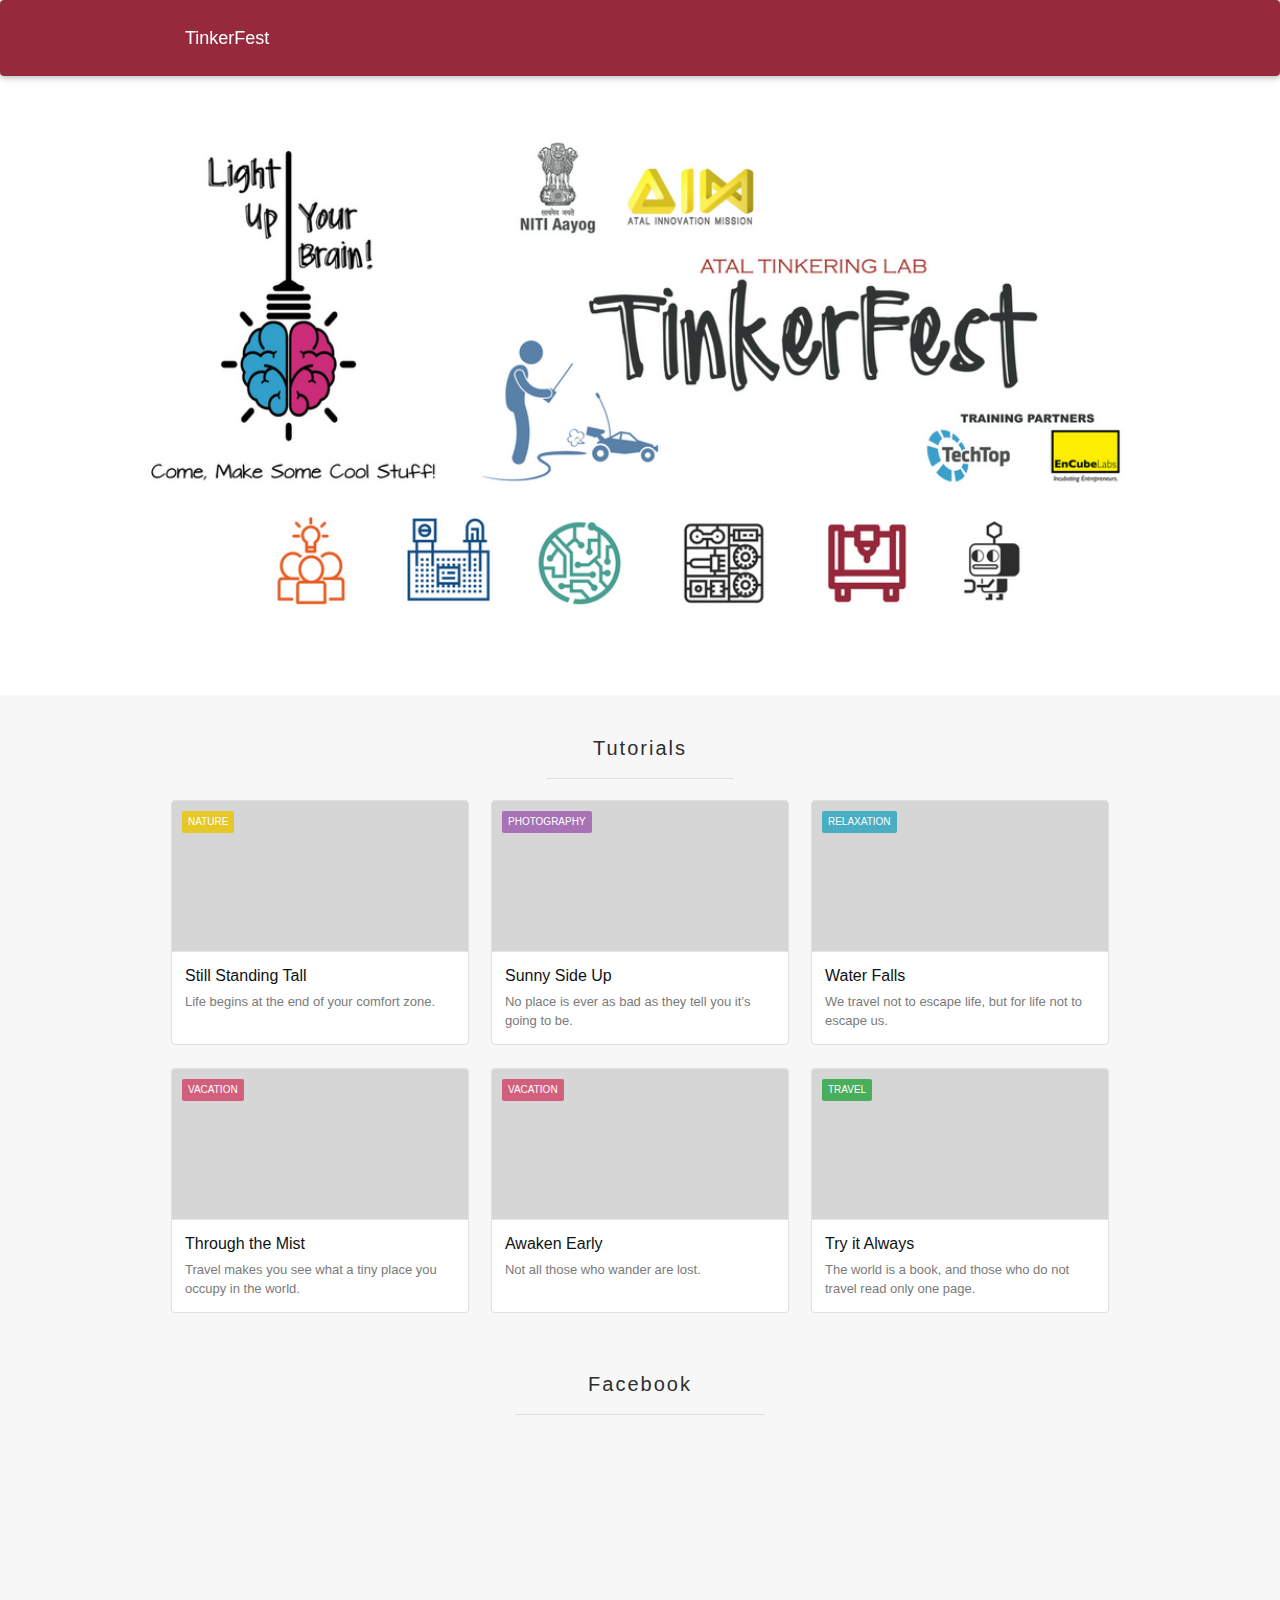
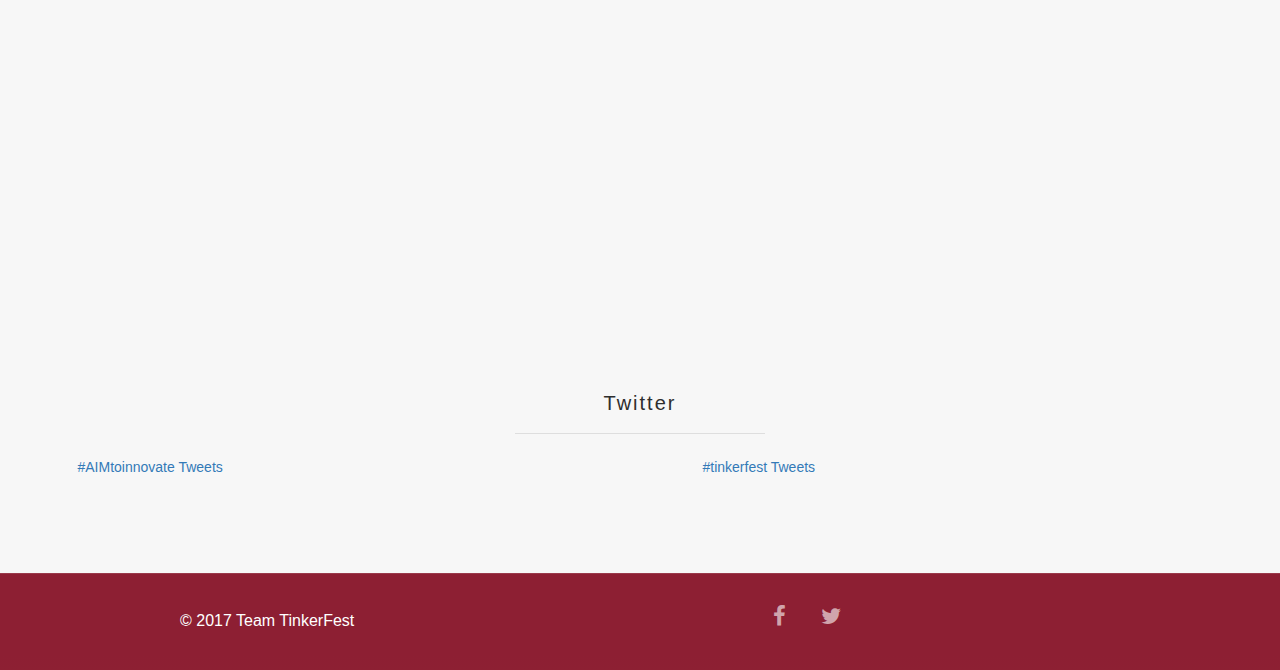
==== index.html @ 3fb28a1b "register link private" ====
<!DOCTYPE html>
<html>

<head>
    <meta charset="utf-8">
    <title>TinkerFest</title>
    <meta content="width=device-width, initial-scale=1" name="viewport">
    <meta content="Webflow" name="generator">
    <link rel="stylesheet" type="text/css" href="https://maxcdn.bootstrapcdn.com/bootstrap/3.3.7/css/bootstrap.min.css">
    <link rel="stylesheet" href="./css/style.css" type="text/css">
    <link rel="stylesheet" type="text/css" href="https://maxcdn.bootstrapcdn.com/font-awesome/4.7.0/css/font-awesome.min.css">
</head>

<body>
    <div>
        <div class="navbar w-nav show-z-depth-1" data-animation="over-right" data-collapse="tiny" data-duration="400" data-ix="navbar">
            <div class="w-container">
                <div class="navbar-header">
                  <!-- <a type="button" class="navbar-toggle  w-nav-link hideOnMobile button w-button shake-me white-font m-5" data-toggle="collapse" href="/delhi" target="_blank">Register</a> -->
                  <a class="navbar-brand white-font">TinkerFest</a>
                </div>

                <!-- Collect the nav links, forms, and other content for toggling -->
                <!-- <div class="collapse navbar-collapse" id="bs-example-navbar-collapse-1">
                  <div class="nav navbar-nav navbar-right">
                    <a class="nav-link w-nav-link button w-button shake-me white-font m-5 hideOnDesktop" href="/delhi" target="_blank">Register</a>
                  </div>
                </div> -->
            </div>
        </div>
        <div class="hero-section">
            <div class="hero-content container">
                <img src="/image/header.png" style="width: 1078px" class="img-responsive m-t-30">
            </div>
        </div>
        <div class="bottom-padding main-section" id="posts">
            <div class="w-container">
                <div class="section-heading">
                    <h2 class="section-title">Tutorials</h2>
                    <div class="med-divider"></div>
                </div>
                <div class="w-dyn-list">
                    <div class="w-clearfix w-dyn-items w-row">
                        <div class="blog-thumbnail w-col w-col-4 w-dyn-item">
                            <a class="thumbnail-wrapper w-inline-block" data-ix="blog-thumbnail" href="http://template-escape.webflow.io/blog/still-standing-tall">
                                <div class="image-wrapper">
                                    <div class="thumbnail-image" style="background-image: url('https://daks2k3a4ib2z.cloudfront.net/5604cdfeafeb72f96de8fbe6/5614edd2c8afe23958010a5a_photo-1433854304641-67729357fe18.jpg');"></div>
                                    <div class="category-tag" style="background-color: #e6c728;">Nature</div>
                                </div>
                                <div class="thumbnail-text">
                                    <div class="blog-title">Still Standing Tall</div>
                                    <div class="preview-text">Life begins at the end of your comfort zone.</div>
                                </div>
                                <!-- <div class="thumb-details w-clearfix"><img class="author-img" src="./image/1.jpg">
                                    <div class="author-title">William Wong</div>
                                    <div class="thumbnail-date">9/25/2015</div>
                                </div> -->
                            </a>
                        </div>
                        <div class="blog-thumbnail w-col w-col-4 w-dyn-item">
                            <a class="thumbnail-wrapper w-inline-block" data-ix="blog-thumbnail" href="http://template-escape.webflow.io/blog/sunny-side-up">
                                <div class="image-wrapper">
                                    <div class="thumbnail-image" style="background-image: url('https://daks2k3a4ib2z.cloudfront.net/5604cdfeafeb72f96de8fbe6/5614ede6c4c3aee63e74aa67_photo-1431329842981-433c8635c2b9.jpg');"></div>
                                    <div class="category-tag" style="background-color: #a872b7;">Photography</div>
                                </div>
                                <div class="thumbnail-text">
                                    <div class="blog-title">Sunny Side Up</div>
                                    <div class="preview-text">No place is ever as bad as they tell you it’s going to be.</div>
                                </div>
                                <!-- <div class="thumb-details w-clearfix"><img class="author-img" src="./image/2.jpg">
                                    <div class="author-title">Mat Vogels</div>
                                    <div class="thumbnail-date">9/25/2015</div>
                                </div> -->
                            </a>
                        </div>
                        <div class="blog-thumbnail w-col w-col-4 w-dyn-item">
                            <a class="thumbnail-wrapper w-inline-block" data-ix="blog-thumbnail" href="http://template-escape.webflow.io/blog/water-falls">
                                <div class="image-wrapper">
                                    <div class="thumbnail-image" style="background-image: url('https://daks2k3a4ib2z.cloudfront.net/5604cdfeafeb72f96de8fbe6/5614ef38e8da77e53e25f88c_photo-1433155327100-12aac6a14ff1.jpg');"></div>
                                    <div class="category-tag" style="background-color: #4aaec2;">Relaxation</div>
                                </div>
                                <div class="thumbnail-text">
                                    <div class="blog-title">Water Falls</div>
                                    <div class="preview-text">We travel not to escape life, but for life not to escape us.</div>
                                </div>
                                <!-- <div class="thumb-details w-clearfix"><img class="author-img" src="./image/2.jpg">
                                    <div class="author-title">Mat Vogels</div>
                                    <div class="thumbnail-date">9/25/2015</div>
                                </div> -->
                            </a>
                        </div>
                        <div class="blog-thumbnail w-col w-col-4 w-dyn-item">
                            <a class="thumbnail-wrapper w-inline-block" data-ix="blog-thumbnail" href="http://template-escape.webflow.io/blog/through-the-mist">
                                <div class="image-wrapper">
                                    <div class="thumbnail-image" style="background-image: url('https://daks2k3a4ib2z.cloudfront.net/5604cdfeafeb72f96de8fbe6/5614ee0bc8afe23958010a5e_photo-1441906363162-903afd0d3d52.jpg');"></div>
                                    <div class="category-tag" style="background-color: #d25f7c;">Vacation</div>
                                </div>
                                <div class="thumbnail-text">
                                    <div class="blog-title">Through the Mist</div>
                                    <div class="preview-text">Travel makes you see what a tiny place you occupy in the world.</div>
                                </div>
                                <!-- <div class="thumb-details w-clearfix"><img class="author-img" src="./image/2.jpg">
                                    <div class="author-title">William Wong</div>
                                    <div class="thumbnail-date">9/25/2015</div>
                                </div> -->
                            </a>
                        </div>
                        <div class="blog-thumbnail w-col w-col-4 w-dyn-item">
                            <a class="thumbnail-wrapper w-inline-block" data-ix="blog-thumbnail" href="http://template-escape.webflow.io/blog/awaken-early">
                                <div class="image-wrapper">
                                    <div class="thumbnail-image" style="background-image: url('https://daks2k3a4ib2z.cloudfront.net/5604cdfeafeb72f96de8fbe6/5614ee1d1656d72e1bb1ad7c_photo-1442347504183-965bd14449ac.jpg');"></div>
                                    <div class="category-tag" style="background-color: #d25f7c;">Vacation</div>
                                </div>
                                <div class="thumbnail-text">
                                    <div class="blog-title">Awaken Early</div>
                                    <div class="preview-text">Not all those who wander are lost.</div>
                                </div>
                                <!-- <div class="thumb-details w-clearfix"><img class="author-img" src="./image/2.jpg">
                                    <div class="author-title">Mat Vogels</div>
                                    <div class="thumbnail-date">9/25/2015</div>
                                </div> -->
                            </a>
                        </div>
                        <div class="blog-thumbnail w-col w-col-4 w-dyn-item">
                            <a class="thumbnail-wrapper w-inline-block" data-ix="blog-thumbnail" href="http://template-escape.webflow.io/blog/try-it-always">
                                <div class="image-wrapper">
                                    <div class="thumbnail-image" style="background-image: url('https://daks2k3a4ib2z.cloudfront.net/5604cdfeafeb72f96de8fbe6/5614ef161656d72e1bb1ad9d_photo-1433878455169-4698e60005b1.jpg');"></div>
                                    <div class="category-tag" style="background-color: #49ae5c;">Travel</div>
                                </div>
                                <div class="thumbnail-text">
                                    <div class="blog-title">Try it Always</div>
                                    <div class="preview-text">The world is a book, and those who do not travel read only one page.</div>
                                </div>
                                <!-- <div class="thumb-details w-clearfix"><img class="author-img" src="./image/2.jpg">
                                    <div class="author-title">Mat Vogels</div>
                                    <div class="thumbnail-date">9/25/2015</div>
                                </div> -->
                            </a>
                        </div>
                    </div>
                </div>
            </div>
            <div class="container-fluid">
                <div class="section-heading">
                    <h2 class="section-title">Facebook</h2>
                    <div class="med-divider"></div>
                </div>
                <div class="w-dyn-list">
                    <div class="w-clearfix w-dyn-items w-row">
                        <div class="featuredthumbnail w-col w-col-4 w-dyn-item">
                            <a class="featured-wrapper w-inline-block">
                                <iframe src="https://www.facebook.com/plugins/page.php?href=https%3A%2F%2Fwww.facebook.com%2FNITIAayog%2F&tabs=timeline&width=350&height=500&small_header=false&adapt_container_width=true&hide_cover=false&show_facepile=true&appId=124569208145013" width="350" height="500" style="border:none;" scrolling="no" frameborder="0" allowTransparency="true"></iframe>
                            </a>
                        </div>
                        <div class="featuredthumbnail w-col w-col-4 w-dyn-item">
                            <a class="featured-wrapper w-inline-block">
                                <iframe src="https://www.facebook.com/plugins/page.php?href=https%3A%2F%2Fwww.facebook.com%2Ftechtopindia%2F&tabs=timeline&width=350&height=500&small_header=false&adapt_container_width=true&hide_cover=false&show_facepile=true&appId=124569208145013" width="350" height="500" style="border:none;" scrolling="no" frameborder="0" allowTransparency="true"></iframe>
                            </a>
                        </div>
                        <div class="featuredthumbnail w-col w-col-4 w-dyn-item">
                            <a class="featured-wrapper w-inline-block">
                                <iframe src="https://www.facebook.com/plugins/page.php?href=https%3A%2F%2Fwww.facebook.com%2FEnCubeLab%2F&tabs=timeline&width=350&height=500&small_header=false&adapt_container_width=true&hide_cover=false&show_facepile=true&appId=124569208145013" width="350" height="500" style="border:none;" scrolling="no" frameborder="0" allowTransparency="true"></iframe>
                            </a>
                        </div>
                    </div>
                </div>
            </div>
            <div class="container-fluid">
                <div class="section-heading">
                    <h2 class="section-title">Twitter</h2>
                    <div class="med-divider"></div>
                </div>
                <div class="w-dyn-list">
                    <div class="w-clearfix w-dyn-items w-row">
                        <div class="featuredthumbnail w-col w-col-6 w-dyn-item p-lr-5p">
                            <a class="featured-wrapper w-inline-block" data-ix="featured-wrapper" href="http://template-escape.webflow.io/blog/from-top-down">
                                <a class="twitter-timeline"  href="https://twitter.com/hashtag/AIMtoinnovate" data-widget-id="883616035626139648">#AIMtoinnovate Tweets</a>
                                <script>!function(d,s,id){var js,fjs=d.getElementsByTagName(s)[0],p=/^http:/.test(d.location)?'http':'https';if(!d.getElementById(id)){js=d.createElement(s);js.id=id;js.src=p+"://platform.twitter.com/widgets.js";fjs.parentNode.insertBefore(js,fjs);}}(document,"script","twitter-wjs");</script>
          
                            </a>
                        </div>
                        <div class="featuredthumbnail w-col w-col-6 w-dyn-item p-lr-5p">
                            <a class="featured-wrapper w-inline-block" data-ix="featured-wrapper" href="http://template-escape.webflow.io/blog/from-top-down">
                                <a class="twitter-timeline"  href="https://twitter.com/hashtag/tinkerfest" data-widget-id="883783010553823232">#tinkerfest Tweets</a>
                                <script>!function(d,s,id){var js,fjs=d.getElementsByTagName(s)[0],p=/^http:/.test(d.location)?'http':'https';if(!d.getElementById(id)){js=d.createElement(s);js.id=id;js.src=p+"://platform.twitter.com/widgets.js";fjs.parentNode.insertBefore(js,fjs);}}(document,"script","twitter-wjs");</script>
          
                            </a>
                        </div>
                    </div>
                </div>
            </div>
        </div>
        <div class="dark main-section">
            <div class="footer-section">
                <div class="w-container">
                    <div class="w-row">
                        <div class="w-col w-col-4 w-col-small-4">
                            <a class="footer-logo w-inline-block">
                                © 2017 Team TinkerFest
                            </a>
                        </div>
                        <div class="footer-links w-col w-col-8 w-col-small-8">
                        <ul class="list-inline text-center">
                            <li>
                                <a class="footer-link" href="https://www.facebook.com/techtopindia">
                                    <i class="fa fa-facebook" aria-hidden="true"></i>
                                </a>
                            </li>
                            <li>
                                <a class="footer-link" href="http://template-escape.webflow.io/categories">
                                    <i class="fa fa-twitter" aria-hidden="true"></i>
                                </a>
                            </li>
                        </ul>
                        </div>
                    </div>
                </div>
            </div>
        </div>
    </div>
    <script src="https://cdnjs.cloudflare.com/ajax/libs/jquery/3.2.1/jquery.min.js" type="text/javascript"></script>
</body>

</html>
---- css/style.css ----
/* Generated on: Mon Sep 12 2016 07:03:31 GMT+0000 (UTC) */
/* ==========================================================================
   normalize.css v3.0.3 | MIT License | github.com/necolas/normalize.css 
   ========================================================================== */
/*! normalize.css v3.0.3 | MIT License | github.com/necolas/normalize.css */html{font-family:sans-serif;-ms-text-size-adjust:100%;-webkit-text-size-adjust:100%}body{margin:0}article,aside,details,figcaption,figure,footer,header,hgroup,main,menu,nav,section,summary{display:block}audio,canvas,progress,video{display:inline-block;vertical-align:baseline}audio:not([controls]){display:none;height:0}[hidden],template{display:none}a{background-color:transparent}a:active,a:hover{outline:0}abbr[title]{border-bottom:1px dotted}b,strong{font-weight:bold}dfn{font-style:italic}h1{font-size:2em;margin:.67em 0}mark{background:#ff0;color:#000}small{font-size:80%}sub,sup{font-size:75%;line-height:0;position:relative;vertical-align:baseline}sup{top:-0.5em}sub{bottom:-0.25em}img{border:0}svg:not(:root){overflow:hidden}figure{margin:1em 40px}hr{box-sizing:content-box;height:0}pre{overflow:auto}code,kbd,pre,samp{font-family:monospace,monospace;font-size:1em}button,input,optgroup,select,textarea{color:inherit;font:inherit;margin:0}button{overflow:visible}button,select{text-transform:none}button,html input[type="button"],input[type="reset"]{-webkit-appearance:button;cursor:pointer}button[disabled],html input[disabled]{cursor:default}button::-moz-focus-inner,input::-moz-focus-inner{border:0;padding:0}input{line-height:normal}input[type="checkbox"],input[type="radio"]{box-sizing:border-box;padding:0}input[type="number"]::-webkit-inner-spin-button,input[type="number"]::-webkit-outer-spin-button{height:auto}input[type="search"]{-webkit-appearance:textfield;box-sizing:content-box}input[type="search"]::-webkit-search-cancel-button,input[type="search"]::-webkit-search-decoration{-webkit-appearance:none}fieldset{border:1px solid #c0c0c0;margin:0 2px;padding:.35em .625em .75em}legend{border:0;padding:0}textarea{overflow:auto}optgroup{font-weight:bold}table{border-collapse:collapse;border-spacing:0}td,th{padding:0}

/* ==========================================================================
   Start of base Webflow CSS - If you're looking for some ultra-clean CSS, skip the boilerplate and see the unminified code below.
   ========================================================================== */
@font-face{font-family:'webflow-icons';src:url([data-uri]) format('truetype'),url([data-uri]) format('woff');font-weight:normal;font-style:normal}[class^="w-icon-"],[class*=" w-icon-"]{font-family:'webflow-icons';speak:none;font-style:normal;font-weight:normal;font-variant:normal;text-transform:none;line-height:1;-webkit-font-smoothing:antialiased;-moz-osx-font-smoothing:grayscale}.w-icon-slider-right:before{content:"\e600"}.w-icon-slider-left:before{content:"\e601"}.w-icon-nav-menu:before{content:"\e602"}.w-icon-arrow-down:before,.w-icon-dropdown-toggle:before{content:"\e603"}*{-webkit-box-sizing:border-box;-moz-box-sizing:border-box;box-sizing:border-box}html{height:100%}body{margin:0;min-height:100%;background-color:#fff;font-family:Arial,sans-serif;font-size:14px;line-height:20px;color:#333}img{max-width:100%;vertical-align:middle;display:inline-block}html.w-mod-touch *{background-attachment:scroll !important}.w-block{display:block}.w-inline-block{max-width:100%;display:inline-block}.w-clearfix:before,.w-clearfix:after{content:" ";display:table}.w-clearfix:after{clear:both}.w-preserve-3d{transform-style:preserve-3d}.w-hidden{display:none}.w-button{display:inline-block;padding:9px 15px;background-color:#3898EC;color:white;border:0;line-height:inherit;text-decoration:none;cursor:pointer;border-radius:0}input.w-button{-webkit-appearance:button}html[data-w-dynpage] [data-w-cloak]{color:transparent !important}h1,h2,h3,h4,h5,h6{font-weight:bold;margin-bottom:10px}h1{font-size:38px;line-height:44px;margin-top:20px}h2{font-size:32px;line-height:36px;margin-top:20px}h3{font-size:24px;line-height:30px;margin-top:20px}h4{font-size:18px;line-height:24px;margin-top:10px}h5{font-size:14px;line-height:20px;margin-top:10px}h6{font-size:12px;line-height:18px;margin-top:10px}p{margin-top:0;margin-bottom:10px}a:focus{outline:0}blockquote{margin:0 0 10px 0;padding:10px 20px;border-left:5px solid #E2E2E2;font-size:18px;line-height:22px}figure{margin:0;margin-bottom:10px}figcaption{margin-top:5px;text-align:center}ul,ol{margin-top:0;margin-bottom:10px;padding-left:40px}.w-list-unstyled{padding-left:0;list-style:none}.w-embed:before,.w-embed:after{content:" ";display:table}.w-embed:after{clear:both}.w-video{width:100%;position:relative;padding:0}.w-video iframe,.w-video object,.w-video embed{position:absolute;top:0;left:0;width:100%;height:100%}fieldset{padding:0;margin:0;border:0}button,html input[type="button"],input[type="reset"]{border:0;cursor:pointer;-webkit-appearance:button}.w-form{margin:0 0 15px}.w-form-done{display:none;padding:20px;text-align:center;background-color:#dddddd}.w-form-fail{display:none;margin-top:10px;padding:10px;background-color:#ffdede}label{display:block;margin-bottom:5px;font-weight:bold}.w-input,.w-select{display:block;width:100%;height:38px;padding:8px 12px;margin-bottom:10px;font-size:14px;line-height:1.42857143;color:#333333;vertical-align:middle;background-color:#ffffff;border:1px solid #cccccc}.w-input:-moz-placeholder,.w-select:-moz-placeholder{color:#999}.w-input::-moz-placeholder,.w-select::-moz-placeholder{color:#999;opacity:1}.w-input:-ms-input-placeholder,.w-select:-ms-input-placeholder{color:#999}.w-input::-webkit-input-placeholder,.w-select::-webkit-input-placeholder{color:#999}.w-input:focus,.w-select:focus{border-color:#3898EC;outline:0}.w-input[disabled],.w-select[disabled],.w-input[readonly],.w-select[readonly],fieldset[disabled] .w-input,fieldset[disabled] .w-select{cursor:not-allowed;background-color:#eeeeee}textarea.w-input,textarea.w-select{height:auto}.w-select{background-image:-webkit-linear-gradient(white 0, #f3f3f3 100%);background-image:linear-gradient(white 0, #f3f3f3 100%)}.w-select[multiple]{height:auto}.w-form-label{display:inline-block;cursor:pointer;font-weight:normal;margin-bottom:0}.w-checkbox,.w-radio{display:block;margin-bottom:5px;padding-left:20px}.w-checkbox:before,.w-radio:before,.w-checkbox:after,.w-radio:after{content:" ";display:table}.w-checkbox:after,.w-radio:after{clear:both}.w-checkbox-input,.w-radio-input{margin:4px 0 0;margin-top:1px \9;line-height:normal;float:left;margin-left:-20px}.w-radio-input{margin-top:3px}.w-container{margin-left:auto;margin-right:auto;max-width:940px}.w-container:before,.w-container:after{content:" ";display:table}.w-container:after{clear:both}.w-container .w-row{margin-left:-10px;margin-right:-10px}.w-row:before,.w-row:after{content:" ";display:table}.w-row:after{clear:both}.w-row .w-row{margin-left:0;margin-right:0}.w-col{position:relative;float:left;width:100%;min-height:1px;padding-left:10px;padding-right:10px}.w-col .w-col{padding-left:0;padding-right:0}.w-col-1{width:8.33333333%}.w-col-2{width:16.66666667%}.w-col-3{width:25%}.w-col-4{width:33.33333333%}.w-col-5{width:41.66666667%}.w-col-6{width:50%}.w-col-7{width:58.33333333%}.w-col-8{width:66.66666667%}.w-col-9{width:75%}.w-col-10{width:83.33333333%}.w-col-11{width:91.66666667%}.w-col-12{width:100%}.w-hidden-main{display:none !important}@media screen and (max-width:991px){.w-container{max-width:728px}.w-hidden-main{display:inherit !important}.w-hidden-medium{display:none !important}.w-col-medium-1{width:8.33333333%}.w-col-medium-2{width:16.66666667%}.w-col-medium-3{width:25%}.w-col-medium-4{width:33.33333333%}.w-col-medium-5{width:41.66666667%}.w-col-medium-6{width:50%}.w-col-medium-7{width:58.33333333%}.w-col-medium-8{width:66.66666667%}.w-col-medium-9{width:75%}.w-col-medium-10{width:83.33333333%}.w-col-medium-11{width:91.66666667%}.w-col-medium-12{width:100%}.w-col-stack{width:100%;left:auto;right:auto}}@media screen and (max-width:767px){.w-hidden-main{display:inherit !important}.w-hidden-medium{display:inherit !important}.w-hidden-small{display:none !important}.w-row,.w-container .w-row{margin-left:0;margin-right:0}.w-col{width:100%;left:auto;right:auto}.w-col-small-1{width:8.33333333%}.w-col-small-2{width:16.66666667%}.w-col-small-3{width:25%}.w-col-small-4{width:33.33333333%}.w-col-small-5{width:41.66666667%}.w-col-small-6{width:50%}.w-col-small-7{width:58.33333333%}.w-col-small-8{width:66.66666667%}.w-col-small-9{width:75%}.w-col-small-10{width:83.33333333%}.w-col-small-11{width:91.66666667%}.w-col-small-12{width:100%}}@media screen and (max-width:479px){.w-container{max-width:none}.w-hidden-main{display:inherit !important}.w-hidden-medium{display:inherit !important}.w-hidden-small{display:inherit !important}.w-hidden-tiny{display:none !important}.w-col{width:100%}.w-col-tiny-1{width:8.33333333%}.w-col-tiny-2{width:16.66666667%}.w-col-tiny-3{width:25%}.w-col-tiny-4{width:33.33333333%}.w-col-tiny-5{width:41.66666667%}.w-col-tiny-6{width:50%}.w-col-tiny-7{width:58.33333333%}.w-col-tiny-8{width:66.66666667%}.w-col-tiny-9{width:75%}.w-col-tiny-10{width:83.33333333%}.w-col-tiny-11{width:91.66666667%}.w-col-tiny-12{width:100%}}.w-widget{position:relative}.w-widget-map{width:100%;height:400px}.w-widget-map label{width:auto;display:inline}.w-widget-map img{max-width:inherit}.w-widget-map .gm-style-iw{width:90% !important;height:auto !important;top:7px !important;left:6% !important;display:inline;text-align:center;overflow:hidden}.w-widget-map .gm-style-iw+div{display:none}.w-widget-twitter{overflow:hidden}.w-widget-twitter-count-shim{display:inline-block;vertical-align:top;position:relative;width:28px;height:20px;text-align:center;background:white;border:#758696 solid 1px;border-radius:3px}.w-widget-twitter-count-shim *{pointer-events:none;-webkit-user-select:none;-moz-user-select:none;-ms-user-select:none;user-select:none}.w-widget-twitter-count-shim .w-widget-twitter-count-inner{position:relative;font-size:15px;line-height:12px;text-align:center;color:#999;font-family:serif}.w-widget-twitter-count-shim .w-widget-twitter-count-clear{position:relative;display:block}.w-widget-twitter-count-shim.w--large{width:36px;height:28px;margin-left:7px}.w-widget-twitter-count-shim.w--large .w-widget-twitter-count-inner{font-size:18px;line-height:18px}.w-widget-twitter-count-shim:not(.w--vertical){margin-left:5px;margin-right:8px}.w-widget-twitter-count-shim:not(.w--vertical).w--large{margin-left:6px}.w-widget-twitter-count-shim:not(.w--vertical):before,.w-widget-twitter-count-shim:not(.w--vertical):after{top:50%;left:0;border:solid transparent;content:" ";height:0;width:0;position:absolute;pointer-events:none}.w-widget-twitter-count-shim:not(.w--vertical):before{border-color:rgba(117,134,150,0);border-right-color:#5d6c7b;border-width:4px;margin-left:-9px;margin-top:-4px}.w-widget-twitter-count-shim:not(.w--vertical).w--large:before{border-width:5px;margin-left:-10px;margin-top:-5px}.w-widget-twitter-count-shim:not(.w--vertical):after{border-color:rgba(255,255,255,0);border-right-color:white;border-width:4px;margin-left:-8px;margin-top:-4px}.w-widget-twitter-count-shim:not(.w--vertical).w--large:after{border-width:5px;margin-left:-9px;margin-top:-5px}.w-widget-twitter-count-shim.w--vertical{width:61px;height:33px;margin-bottom:8px}.w-widget-twitter-count-shim.w--vertical:before,.w-widget-twitter-count-shim.w--vertical:after{top:100%;left:50%;border:solid transparent;content:" ";height:0;width:0;position:absolute;pointer-events:none}.w-widget-twitter-count-shim.w--vertical:before{border-color:rgba(117,134,150,0);border-top-color:#5d6c7b;border-width:5px;margin-left:-5px}.w-widget-twitter-count-shim.w--vertical:after{border-color:rgba(255,255,255,0);border-top-color:white;border-width:4px;margin-left:-4px}.w-widget-twitter-count-shim.w--vertical .w-widget-twitter-count-inner{font-size:18px;line-height:22px}.w-widget-twitter-count-shim.w--vertical.w--large{width:76px}.w-widget-gplus{overflow:hidden}.w-background-video{position:relative;overflow:hidden;height:500px;color:white}.w-background-video>video{background-size:cover;background-position:50% 50%;position:absolute;right:-100%;bottom:-100%;top:-100%;left:-100%;margin:auto;min-width:100%;min-height:100%;z-index:-100}.w-slider{position:relative;height:300px;text-align:center;background:#dddddd;clear:both;-webkit-tap-highlight-color:rgba(0,0,0,0);tap-highlight-color:rgba(0,0,0,0)}.w-slider-mask{position:relative;display:block;overflow:hidden;z-index:1;left:0;right:0;height:100%;white-space:nowrap}.w-slide{position:relative;display:inline-block;vertical-align:top;width:100%;height:100%;white-space:normal;text-align:left}.w-slider-nav{position:absolute;z-index:2;top:auto;right:0;bottom:0;left:0;margin:auto;padding-top:10px;height:40px;text-align:center;-webkit-tap-highlight-color:rgba(0,0,0,0);tap-highlight-color:rgba(0,0,0,0)}.w-slider-nav.w-round>div{border-radius:100%}.w-slider-nav.w-num>div{width:auto;height:auto;padding:.2em .5em;font-size:inherit;line-height:inherit}.w-slider-nav.w-shadow>div{box-shadow:0 0 3px rgba(51,51,51,0.4)}.w-slider-nav-invert{color:#fff}.w-slider-nav-invert>div{background-color:rgba(34,34,34,0.4)}.w-slider-nav-invert>div.w-active{background-color:#222}.w-slider-dot{position:relative;display:inline-block;width:1em;height:1em;background-color:rgba(255,255,255,0.4);cursor:pointer;margin:0 3px .5em;transition:background-color 100ms,color 100ms}.w-slider-dot.w-active{background-color:#fff}.w-slider-arrow-left,.w-slider-arrow-right{position:absolute;width:80px;top:0;right:0;bottom:0;left:0;margin:auto;cursor:pointer;overflow:hidden;color:white;font-size:40px;-webkit-tap-highlight-color:rgba(0,0,0,0);tap-highlight-color:rgba(0,0,0,0);-webkit-user-select:none;-moz-user-select:none;-ms-user-select:none;user-select:none}.w-slider-arrow-left [class^="w-icon-"],.w-slider-arrow-right [class^="w-icon-"],.w-slider-arrow-left [class*=" w-icon-"],.w-slider-arrow-right [class*=" w-icon-"]{position:absolute}.w-slider-arrow-left{z-index:3;right:auto}.w-slider-arrow-right{z-index:4;left:auto}.w-icon-slider-left,.w-icon-slider-right{top:0;right:0;bottom:0;left:0;margin:auto;width:1em;height:1em}.w-dropdown{display:inline-block;position:relative;text-align:left;margin-left:auto;margin-right:auto;z-index:900}.w-dropdown-btn,.w-dropdown-toggle,.w-dropdown-link{position:relative;vertical-align:top;text-decoration:none;color:#222222;padding:20px;text-align:left;margin-left:auto;margin-right:auto;white-space:nowrap}.w-dropdown-toggle{-webkit-user-select:none;-moz-user-select:none;-ms-user-select:none;user-select:none;display:inline-block;cursor:pointer;padding-right:40px}.w-dropdown-toggle:focus{outline:0}.w-icon-dropdown-toggle{position:absolute;top:0;right:0;bottom:0;margin:auto;margin-right:20px;width:1em;height:1em}.w-dropdown-list{position:absolute;background:#dddddd;display:none;min-width:100%}.w-dropdown-list.w--open{display:block}.w-dropdown-link{padding:10px 20px;display:block;color:#222222}.w-dropdown-link.w--current{color:#0082f3}.w-nav[data-collapse="all"] .w-dropdown,.w-nav[data-collapse="all"] .w-dropdown-toggle{display:block}.w-nav[data-collapse="all"] .w-dropdown-list{position:static}@media screen and (max-width:991px){.w-nav[data-collapse="medium"] .w-dropdown,.w-nav[data-collapse="medium"] .w-dropdown-toggle{display:block}.w-nav[data-collapse="medium"] .w-dropdown-list{position:static}}@media screen and (max-width:767px){.w-nav[data-collapse="small"] .w-dropdown,.w-nav[data-collapse="small"] .w-dropdown-toggle{display:block}.w-nav[data-collapse="small"] .w-dropdown-list{position:static}.w-nav-brand{padding-left:10px}}@media screen and (max-width:479px){.w-nav[data-collapse="tiny"] .w-dropdown,.w-nav[data-collapse="tiny"] .w-dropdown-toggle{display:block}.w-nav[data-collapse="tiny"] .w-dropdown-list{position:static}}.w-lightbox-backdrop{color:#000;cursor:auto;font-family:serif;font-size:medium;font-style:normal;font-variant:normal;font-weight:normal;letter-spacing:normal;line-height:normal;list-style:disc;text-align:start;text-indent:0;text-shadow:none;text-transform:none;visibility:visible;white-space:normal;word-break:normal;word-spacing:normal;word-wrap:normal;position:fixed;top:0;right:0;bottom:0;left:0;color:#fff;font-family:"Helvetica Neue",Helvetica,Ubuntu,"Segoe UI",Verdana,sans-serif;font-size:17px;line-height:1.2;font-weight:300;text-align:center;background:rgba(0,0,0,0.9);z-index:2000;outline:0;opacity:0;-webkit-user-select:none;-moz-user-select:none;-ms-user-select:none;-webkit-tap-highlight-color:transparent;-webkit-transform:translate(0, 0)}.w-lightbox-backdrop,.w-lightbox-container{height:100%;overflow:auto;-webkit-overflow-scrolling:touch}.w-lightbox-content{position:relative;height:100vh;overflow:hidden}.w-lightbox-view{position:absolute;width:100vw;height:100vh;opacity:0}.w-lightbox-view:before{content:"";height:100vh}.w-lightbox-group,.w-lightbox-group .w-lightbox-view,.w-lightbox-group .w-lightbox-view:before{height:86vh}.w-lightbox-frame,.w-lightbox-view:before{display:inline-block;vertical-align:middle}.w-lightbox-figure{position:relative;margin:0}.w-lightbox-group .w-lightbox-figure{cursor:pointer}.w-lightbox-img{width:auto;height:auto;max-width:none}.w-lightbox-image{display:block;float:none;max-width:100vw;max-height:100vh}.w-lightbox-group .w-lightbox-image{max-height:86vh}.w-lightbox-caption{position:absolute;right:0;bottom:0;left:0;padding:.5em 1em;background:rgba(0,0,0,0.4);text-align:left;text-overflow:ellipsis;white-space:nowrap;overflow:hidden}.w-lightbox-embed{position:absolute;top:0;right:0;bottom:0;left:0;width:100%;height:100%}.w-lightbox-control{position:absolute;top:0;width:4em;background-size:24px;background-repeat:no-repeat;background-position:center;cursor:pointer;-webkit-transition:all .3s;transition:all .3s}.w-lightbox-left{display:none;bottom:0;left:0;background-image:url("[data-uri]")}.w-lightbox-right{display:none;right:0;bottom:0;background-image:url("[data-uri]")}.w-lightbox-close{right:0;height:2.6em;background-image:url("[data-uri]");background-size:18px}.w-lightbox-strip{padding:0 1vh;line-height:0;white-space:nowrap;overflow-x:auto;overflow-y:hidden}.w-lightbox-item{display:inline-block;width:10vh;padding:2vh 1vh;box-sizing:content-box;cursor:pointer;-webkit-transform:translate3d(0, 0, 0)}.w-lightbox-active{opacity:.3}.w-lightbox-thumbnail{position:relative;height:10vh;background:#222;overflow:hidden}.w-lightbox-thumbnail-image{position:absolute;top:0;left:0}.w-lightbox-thumbnail .w-lightbox-tall{top:50%;width:100%;-webkit-transform:translate(0, -50%);-ms-transform:translate(0, -50%);transform:translate(0, -50%)}.w-lightbox-thumbnail .w-lightbox-wide{left:50%;height:100%;-webkit-transform:translate(-50%, 0);-ms-transform:translate(-50%, 0);transform:translate(-50%, 0)}.w-lightbox-spinner{position:absolute;top:50%;left:50%;box-sizing:border-box;width:40px;height:40px;margin-top:-20px;margin-left:-20px;border:5px solid rgba(0,0,0,0.4);border-radius:50%;-webkit-animation:spin .8s infinite linear;animation:spin .8s infinite linear}.w-lightbox-spinner:after{content:"";position:absolute;top:-4px;right:-4px;bottom:-4px;left:-4px;border:3px solid transparent;border-bottom-color:#fff;border-radius:50%}.w-lightbox-hide{display:none}.w-lightbox-noscroll{overflow:hidden}@media (min-width:768px){.w-lightbox-content{height:96vh;margin-top:2vh}.w-lightbox-view,.w-lightbox-view:before{height:96vh}.w-lightbox-group,.w-lightbox-group .w-lightbox-view,.w-lightbox-group .w-lightbox-view:before{height:84vh}.w-lightbox-image{max-width:96vw;max-height:96vh}.w-lightbox-group .w-lightbox-image{max-width:82.3vw;max-height:84vh}.w-lightbox-left,.w-lightbox-right{display:block;opacity:.5}.w-lightbox-close{opacity:.8}.w-lightbox-control:hover{opacity:1}}.w-lightbox-inactive,.w-lightbox-inactive:hover{opacity:0}.w-richtext:before,.w-richtext:after{content:" ";display:table}.w-richtext:after{clear:both}.w-richtext ol,.w-richtext ul{overflow:hidden}.w-richtext .w-richtext-figure-selected[data-rt-type="video"] div:before{outline:2px solid #2895f7}.w-richtext .w-richtext-figure-selected[data-rt-type="image"] div{outline:2px solid #2895f7}.w-richtext figure[data-rt-type="video"]>div:before{content:'';position:absolute;display:none;left:0;top:0;right:0;bottom:0;z-index:1}.w-richtext figure{position:relative;max-width:60%}.w-richtext figure>div:before,.w-richtext figure img{cursor:default !important}.w-richtext figure img{width:100%}.w-richtext figure figcaption.w-richtext-figcaption-placeholder{opacity:.6}.w-richtext figure div{font-size:0;color:transparent}.w-richtext figure[data-rt-type="image"]{display:table}.w-richtext figure[data-rt-type="image"]>div{display:inline-block}.w-richtext figure[data-rt-type="image"]>figcaption{display:table-caption;caption-side:bottom}.w-richtext figure[data-rt-type="video"]{width:60%;height:0}.w-richtext figure[data-rt-type="video"] iframe{position:absolute;top:0;left:0;width:100%;height:100%}.w-richtext figure[data-rt-type="video"]>div{width:100%}.w-richtext figure.w-richtext-align-center{margin-right:auto;margin-left:auto;clear:both}.w-richtext figure.w-richtext-align-center[data-rt-type="image"]>div{max-width:100%}.w-richtext figure.w-richtext-align-normal{clear:both}.w-richtext figure.w-richtext-align-fullwidth{width:100%;text-align:center;clear:both;display:block;margin-right:auto;margin-left:auto}.w-richtext figure.w-richtext-align-fullwidth>div{display:inline-block;padding-bottom:inherit}.w-richtext figure.w-richtext-align-fullwidth>figcaption{display:block}.w-richtext figure.w-richtext-align-floatleft{float:left;margin-right:15px;clear:none}.w-richtext figure.w-richtext-align-floatright{float:right;margin-left:15px;clear:none}.w-nav{position:relative;background:#dddddd;z-index:1000}.w-nav:before,.w-nav:after{content:" ";display:table}.w-nav:after{clear:both}.w-nav-brand{position:relative;float:left;text-decoration:none;color:#333333}.w-nav-link{position:relative;display:inline-block;vertical-align:top;text-decoration:none;color:#222222;padding:20px;text-align:left;margin-left:auto;margin-right:auto}.w-nav-link.w--current{color:#0082f3}.w-nav-menu{position:relative;float:right}.w--nav-menu-open{display:block !important;position:absolute;top:100%;left:0;right:0;background:#C8C8C8;text-align:center;overflow:visible;min-width:200px}.w--nav-link-open{display:block;position:relative}.w-nav-overlay{position:absolute;overflow:hidden;display:none;top:100%;left:0;right:0;width:100%}.w-nav-overlay .w--nav-menu-open{top:0}.w-nav[data-animation="over-left"] .w-nav-overlay{width:auto}.w-nav[data-animation="over-left"] .w-nav-overlay,.w-nav[data-animation="over-left"] .w--nav-menu-open{right:auto;z-index:1;top:0}.w-nav[data-animation="over-right"] .w-nav-overlay{width:auto}.w-nav[data-animation="over-right"] .w-nav-overlay,.w-nav[data-animation="over-right"] .w--nav-menu-open{left:auto;z-index:1;top:0}.w-nav-button{position:relative;float:right;padding:18px;font-size:24px;display:none;cursor:pointer;-webkit-tap-highlight-color:rgba(0,0,0,0);tap-highlight-color:rgba(0,0,0,0);-webkit-user-select:none;-moz-user-select:none;-ms-user-select:none;user-select:none}.w-nav-button.w--open{background-color:#C8C8C8;color:white}.w-nav[data-collapse="all"] .w-nav-menu{display:none}.w-nav[data-collapse="all"] .w-nav-button{display:block}@media screen and (max-width:991px){.w-nav[data-collapse="medium"] .w-nav-menu{display:none}.w-nav[data-collapse="medium"] .w-nav-button{display:block}}@media screen and (max-width:767px){.w-nav[data-collapse="small"] .w-nav-menu{display:none}.w-nav[data-collapse="small"] .w-nav-button{display:block}.w-nav-brand{padding-left:10px}}@media screen and (max-width:479px){.w-nav[data-collapse="tiny"] .w-nav-menu{display:none}.w-nav[data-collapse="tiny"] .w-nav-button{display:block}}.w-tabs{position:relative}.w-tabs:before,.w-tabs:after{content:" ";display:table}.w-tabs:after{clear:both}.w-tab-menu{position:relative}.w-tab-link{position:relative;display:inline-block;vertical-align:top;text-decoration:none;padding:9px 30px;text-align:left;cursor:pointer;color:#222222;background-color:#dddddd}.w-tab-link.w--current{background-color:#C8C8C8}.w-tab-content{position:relative;display:block;overflow:hidden}.w-tab-pane{position:relative;display:none}.w--tab-active{display:block}@media screen and (max-width:479px){.w-tab-link{display:block}}.w-ix-emptyfix:after{content:""}@keyframes spin{0%{transform:rotate(0deg)}100%{transform:rotate(360deg)}}.w-dyn-empty{padding:10px;background-color:#dddddd}.w-condition-invisible{display:none !important}

/* ==========================================================================
   Start of custom Webflow CSS
   ========================================================================== */
body {
  font-family: Lora, sans-serif;
  color: #333;
  font-size: 14px;
  line-height: 20px;
}

h1 {
  margin-top: 0px;
  margin-bottom: 30px;
  font-size: 38px;
  line-height: 44px;
  font-weight: 700;
}

h2 {
  margin-top: 20px;
  margin-bottom: 10px;
  font-family: Oxygen, sans-serif;
  color: #2e2e2e;
  font-size: 25px;
  line-height: 30px;
}

h3 {
  margin-top: 20px;
  margin-bottom: 10px;
  font-family: Oxygen, sans-serif;
  font-size: 18px;
  line-height: 30px;
  font-weight: 700;
}

h4 {
  margin-top: 20px;
  margin-bottom: 5px;
  font-family: Oxygen, sans-serif;
  font-size: 18px;
  line-height: 24px;
  font-weight: 700;
}

h5 {
  margin-top: 10px;
  margin-bottom: 10px;
  font-family: Oxygen, sans-serif;
  font-size: 14px;
  line-height: 20px;
  font-weight: 700;
}

h6 {
  margin-top: 10px;
  margin-bottom: 10px;
  font-family: Oxygen, sans-serif;
  font-size: 12px;
  line-height: 18px;
  font-weight: 700;
}

p {
  margin-bottom: 15px;
  font-size: 15px;
  line-height: 22px;
}

a { 
  text-decoration: none;
}

a:hover {
  text-decoration: none;
}

img {
  display: inline-block;
  max-width: 100%;
  margin-bottom: 10px;
}

.hero-section {
  padding-top: 50px;
}

.navbar {
  position: absolute;
  left: 0px;
  top: 0px;
  right: 0px;
  padding-top: 12px;
  padding-bottom: 12px;
  background-color: rgba(145, 29, 50, .95);
}

.menu-link {
  display: inline-block;
  margin-right: 1px;
  padding-right: 5px;
  padding-left: 5px;
  float: left;
  font-family: Oxygen, sans-serif;
  font-size: 12px;
  line-height: 14px;
}

.menu-icon {
  display: inline-block;
  float: right;
  line-height: 13px;
}

.menu-button {
  display: block;
  margin-top: 0px;
  padding: 10px 8px 9px;
  float: right;
  border-radius: 2px;
  -webkit-transition: background-color 350ms ease, color 350ms ease;
  transition: background-color 350ms ease, color 350ms ease;
  color: hsla(0, 0%, 100%, .85);
}

.menu-button:hover {
  background-color: hsla(0, 0%, 100%, .1);
  color: #fff;
}

.menu-button.w--open {
  background-color: hsla(0, 0%, 100%, .25);
}

.long-text {
  margin-top: 7px;
  color: #fff;
  font-size: 26px;
  line-height: 26px;
}

.hero-heading {
  margin-bottom: 14px;
  color: #fff;
  font-size: 50px;
  line-height: 51px;
  letter-spacing: 2px;
}

.hero-subheading {
  margin-bottom: 30px;
  font-family: Oxygen, sans-serif;
  color: hsla(0, 0%, 100%, .63);
  font-size: 18px;
  font-weight: 300;
}

.hero-content {
  text-align: center;
}

.button {
  padding: 12px 31px;
  border-radius: 3px;
  background-color: #dd783f;
  -webkit-transition: background-color 200ms ease, color 200ms ease;
  transition: background-color 200ms ease, color 200ms ease;
  font-family: Oxygen, sans-serif;
  color: #fff;
  font-weight: 300;
}

.button:hover {
  background-color: #f17228;
  color: #fff;
}

.main-section {
  padding-bottom: 62px;
  background-color: #f7f7f7;
}

.main-section.dark {
  padding-bottom: 0px;
  border-bottom: 1px none #000;
  background-color: #4d565d;
  background-image: -webkit-linear-gradient(270deg, rgba(35, 47, 56, .47), rgba(35, 47, 56, .31) 99%), url("http://uploads.webflow.com/560425adca8e085154729773/5604666a90df02e4470943f9_footer-bg.jpg");
  background-image: linear-gradient(180deg, rgba(35, 47, 56, .47), rgba(35, 47, 56, .31) 99%), url("http://uploads.webflow.com/560425adca8e085154729773/5604666a90df02e4470943f9_footer-bg.jpg");
  background-position: 0px 0px, 50% 0px;
  background-size: auto, cover;
}

.main-section.gray {
  background-color: #f8f8f8;
}

.main-section.bottom-padding {
  padding-top: 0px;
  padding-bottom: 89px;
}

.thumbnail-wrapper {
  position: relative;
  display: block;
  overflow: hidden;
  border-radius: 3px;
  background-color: #fff;
  box-shadow: 0 0 0 1px rgba(0, 0, 0, .09);
  -webkit-transition: box-shadow 200ms ease, -webkit-transform 200ms ease;
  transition: box-shadow 200ms ease, -webkit-transform 200ms ease;
  transition: box-shadow 200ms ease, transform 200ms ease;
  transition: box-shadow 200ms ease, transform 200ms ease, -webkit-transform 200ms ease;
  text-decoration: none;
}

.thumbnail-wrapper:hover {
  box-shadow: rgba(0, 0, 0, .09) 0px 0px 0px 1px, rgba(0, 0, 0, .09) 0px 2px 23px 0px;
  -webkit-transform: translate(0px, -3px);
  -ms-transform: translate(0px, -3px);
  transform: translate(0px, -3px);
}

.blog-title {
  display: inline-block;
  margin-bottom: 6px;
  color: #101315;
  font-size: 16px;
  line-height: 21px;
  font-weight: 400;
  text-decoration: none;
}

.category-tag {
  position: absolute;
  left: 10px;
  top: 4px;
  display: inline-block;
  margin-top: 6px;
  margin-right: 6px;
  padding: 6px;
  border-radius: 2px;
  background-color: #5cc489;
  font-family: Oxygen, sans-serif;
  color: #fff;
  font-size: 10px;
  line-height: 10px;
  font-weight: 400;
  text-transform: uppercase;
}

.image-wrapper {
  position: relative;
  overflow: hidden;
}

.thumbnail-text {
  position: relative;
  overflow: hidden;
  height: 93px;
  padding: 13px;
  border-top: 1px solid #e5e5e5;
}

.thumbnail-date {
  display: inline-block;
  float: right;
  font-family: Oxygen, sans-serif;
  color: #999;
  font-size: 12px;
  line-height: 35px;
}

.thumbnail-date.lite {
  color: hsla(0, 0%, 100%, .7);
  font-size: 12px;
}

.author-img {
  position: static;
  right: 10px;
  bottom: 10px;
  width: 26px;
  margin-top: 5px;
  margin-right: 10px;
  margin-bottom: 0px;
  float: left;
  border-radius: 60px;
}

.thumb-details {
  padding: 6px 13px;
  border-top: 1px solid #efefef;
  background-color: #fcfcfc;
}

.preview-text {
  overflow: hidden;
  height: 40px;
  font-family: Oxygen, sans-serif;
  color: #7a7a7a;
  font-size: 13px;
  line-height: 19px;
}

.author-title {
  float: left;
  font-family: Oxygen, sans-serif;
  color: #999;
  font-size: 12px;
  line-height: 35px;
}

.author-title.lite {
  color: hsla(0, 0%, 100%, .7);
  font-size: 12px;
}

.container {
  display: block;
  width: 1100px;
  max-width: 100%;
  margin-right: auto;
  margin-bottom: 30px;
  margin-left: auto;
}

.section-heading {
  text-align: center;
}

.med-divider {
  display: block;
  width: 20%;
  height: 1px;
  margin: 16px auto;
  background-color: #dedede;
  list-style-type: lower-alpha;
}

.white {
  color: #efefef;
}

.form-wrapper {
  display: block;
  width: 500px;
  margin: 20px auto 80px;
}

.field {
  width: 75%;
  height: 50px;
  float: left;
  border: 1px none #000;
  border-top-left-radius: 3px;
  border-bottom-left-radius: 3px;
  color: #4d565d;
  font-size: 15px;
}

.submit-button {
  width: 25%;
  height: 50px;
  border-top-right-radius: 3px;
  border-bottom-right-radius: 3px;
  background-color: hsla(0, 0%, 100%, .28);
  -webkit-transition: background-color 350ms ease, color 350ms ease;
  transition: background-color 350ms ease, color 350ms ease;
  font-family: Oxygen, sans-serif;
}

.submit-button:hover {
  background-color: #dd783f;
}

.footer-section {
  padding-top: 27px;
  padding-bottom: 27px;
  border-top: 1px solid hsla(0, 0%, 100%, .12);
  background-color: rgba(145, 29, 50, .95);
}

.footer-link {
  display: inline-block;
  padding: 3px 0px 3px 20px;
  float: none;
  -webkit-transition: color 350ms ease;
  transition: color 350ms ease;
  font-family: Oxygen, sans-serif;
  color: hsla(0, 0%, 100%, .6);
  font-size: 22px;
  line-height: 26px;
  font-weight: 300;
  letter-spacing: 1px;
  text-decoration: none;
  text-transform: uppercase;
}

.footer-link:hover {
  color: #fff;
}

.thumbnail-image {
  display: block;
  width: 100%;
  height: 150px;
  margin-top: 0px;
  margin-bottom: 0px;
  background-color: #d6d6d6;
  background-image: url("https://d3e54v103j8qbb.cloudfront.net/img/example-bg.png");
  background-position: 50% 50%;
  background-size: cover;
}

.featured-wrapper {
  position: relative;
  display: block;
  overflow: hidden;
  border-radius: 3px;
  -webkit-transition: -webkit-transform 200ms ease;
  transition: -webkit-transform 200ms ease;
  transition: transform 200ms ease;
  transition: transform 200ms ease, -webkit-transform 200ms ease;
}

.featured-wrapper:hover {
  -webkit-transform: translate(0px, -5px);
  -ms-transform: translate(0px, -5px);
  transform: translate(0px, -5px);
}

.featured-text {
  position: absolute;
  left: 0px;
  right: 0px;
  bottom: 0px;
  padding: 60px 20px 62px;
  background-image: -webkit-linear-gradient(270deg, rgba(0, 0, 0, .03), rgba(0, 0, 0, .6) 46%, rgba(0, 0, 0, .76));
  background-image: linear-gradient(180deg, rgba(0, 0, 0, .03), rgba(0, 0, 0, .6) 46%, rgba(0, 0, 0, .76));
}

.featured-title {
  display: block;
  margin-bottom: 4px;
  padding-right: 20px;
  color: #fff;
  font-size: 27px;
  line-height: 30px;
  text-align: left;
}

.category-tag-2 {
  position: absolute;
  left: 20px;
  top: 20px;
  z-index: 10;
  padding: 7px 9px 6px;
  border-radius: 2px;
  background-color: #5cc489;
  font-family: Oxygen, sans-serif;
  color: #fff;
  font-size: 12px;
  line-height: 13px;
  font-weight: 400;
  text-transform: uppercase;
}

.featured-description {
  padding-right: 44px;
  font-family: Oxygen, sans-serif;
  color: hsla(0, 0%, 100%, .7);
  font-size: 14px;
  line-height: 25px;
  text-align: left;
}

.featured-details {
  position: absolute;
  left: 0px;
  right: 0px;
  bottom: 0px;
  padding: 10px 20px 15px;
}

.featured-image {
  position: static;
  left: 0px;
  top: 0px;
  right: 0px;
  bottom: 0px;
  height: 280px;
  margin-top: 0px;
  margin-bottom: 0px;
  border-radius: 3px;
  background-image: url("http://uploads.webflow.com/560425adca8e085154729773/5614de5a67e560344e0db26a_3f4eb74a.jpg");
  background-position: 50% 50%;
  background-size: cover;
}

.blog-date {
  display: inline-block;
  margin-right: 10px;
  margin-bottom: 2px;
  margin-left: 10px;
  color: #999;
  line-height: 25px;
}

.blog-category {
  display: inline-block;
  margin-right: 10px;
  margin-left: 10px;
  padding: 6px;
  border-radius: 2px;
  color: #d25f7c;
  text-decoration: none;
  text-transform: uppercase;
}

.author-link {
  display: block;
  width: 100px;
  height: 100px;
  margin-right: auto;
  margin-left: auto;
  -webkit-transition: -webkit-transform 200ms ease;
  transition: -webkit-transform 200ms ease;
  transition: transform 200ms ease;
  transition: transform 200ms ease, -webkit-transform 200ms ease;
}

.author-link:hover {
  -webkit-transform: scale(1.02);
  -ms-transform: scale(1.02);
  transform: scale(1.02);
}

.author-wrapper {
  display: block;
  width: 70%;
  margin-top: 30px;
  margin-right: auto;
  margin-left: auto;
  text-align: center;
}

.author-name {
  display: block;
  margin-top: 10px;
  margin-bottom: 10px;
  -webkit-transition: color 200ms ease;
  transition: color 200ms ease;
  color: #353535;
  font-size: 17px;
  font-style: italic;
  font-weight: 600;
  text-align: center;
  text-decoration: none;
}

.author-name:hover {
  color: #243039;
}

.inner-hero {
  position: relative;
  height: 300px;
  padding-top: 125px;
  background-image: url("http://uploads.webflow.com/560425adca8e085154729773/5614ab47289245607b659cbd_bridges.jpg");
  background-position: 50% 50%;
  background-size: cover;
  text-align: center;
}

.inner-hero.about-page {
  background-image: url("http://uploads.webflow.com/560425adca8e085154729773/5614e69cabea5e7f55649393_photo-1438636740648-37d6fed50dad.jpg");
  background-size: cover;
}

.inner-hero.category {
  background-image: url("http://uploads.webflow.com/560425adca8e085154729773/5614ec04e8da77e53e25f80e_photo-1413977886085-3bbbf9a7cf6e.jpg");
  background-size: cover;
}

.author-picture {
  position: relative;
  left: 0px;
  bottom: 0px;
  display: inline-block;
  width: 300px;
  margin-right: 25px;
  margin-bottom: 17px;
  float: left;
  border-radius: 6px;
}

.author-name-main {
  display: block;
  margin-top: 30px;
  margin-bottom: 10px;
}

.authorbio p {
  margin-bottom: 15px;
  font-size: 18px;
  line-height: 29px;
}

.author-links {
  width: 25px;
  height: 25px;
  margin-right: 15px;
  padding: 1px 0px;
  opacity: 0.7;
  -webkit-transition: opacity 400ms ease;
  transition: opacity 400ms ease;
}

.author-links:hover {
  opacity: 1;
}

.social-wrapper {
  margin-bottom: 8px;
}

.hero-header {
  color: #fff;
  font-size: 50px;
  font-weight: 400;
}

.blog-thumbnail {
  margin-bottom: 13px;
  padding: 6px 12px;
}

.footer-logo {
  text-decoration: none;
  color: #fff;
  font-size: 16px;
  margin: 10px;
}

.footer-logo:hover{
  text-decoration: none;
  color: #fff;
}

.hero-blog {
  height: 300px;
  background-image: url("https://d3e54v103j8qbb.cloudfront.net/img/example-bg.png");
  background-position: 50% 50%;
  background-size: cover;
}

.smallest-divider {
  display: block;
  width: 50px;
  height: 2px;
  margin: 10px auto;
  background-color: #dedede;
}

.author-bio {
  display: block;
  width: 80%;
  margin-right: auto;
  margin-left: auto;
  text-align: center;
}

.author-bio p {
  font-size: 13px;
  line-height: 21px;
}

.social-link {
  display: inline-block;
  width: 20px;
  margin-right: 5px;
  margin-left: 5px;
  opacity: 0.82;
  -webkit-transition: opacity 200ms ease;
  transition: opacity 200ms ease;
}

.social-link:hover {
  opacity: 0.45;
}

.blog-post {
  display: block;
  width: 85%;
  margin-right: auto;
  margin-left: auto;
}

.featuredthumbnail {
  padding-top: 7px;
  padding-bottom: 7px;
  padding-left: 40px;
  padding-right: 40px;
}

.navmenu {
  position: static;
  display: block;
  width: 80%;
  margin-right: auto;
  margin-bottom: 11px;
  margin-left: auto;
  padding: 10px;
  border-radius: 2px;
  background-color: rgba(35, 47, 56, .22);
}

.nav-link {
  display: inline-block;
  padding: 10px 20px;
  opacity: 0.7;
  -webkit-transition: opacity 200ms ease, -webkit-transform 200ms ease;
  transition: opacity 200ms ease, -webkit-transform 200ms ease;
  transition: opacity 200ms ease, transform 200ms ease;
  transition: opacity 200ms ease, transform 200ms ease, -webkit-transform 200ms ease;
  font-family: Oxygen, sans-serif;
  color: #fff;
  font-size: 12px;
  font-weight: 300;
  letter-spacing: 0.6px;
  text-transform: uppercase;
}

.nav-link:hover {
  opacity: 1;
  -webkit-transform: translate(0px, -2px);
  -ms-transform: translate(0px, -2px);
  transform: translate(0px, -2px);
  color: #fff;
}

.nav-link.w--current {
  opacity: 1;
  color: #fff;
}

.view-all {
  margin-bottom: 13px;
  padding-right: 18px;
  padding-left: 18px;
  -webkit-transition: color 300ms ease;
  transition: color 300ms ease;
  color: hsla(0, 0%, 100%, .6);
  text-decoration: none;
}

.full-divide {
  width: 100%;
  height: 1px;
  margin-top: 30px;
  margin-bottom: 30px;
  background-color: #dedede;
}

.author-photo {
  margin-top: 0px;
  margin-bottom: 0px;
  border-radius: 100%;
}

.social-icon {
  margin-top: 0px;
  margin-bottom: 0px;
}

.category-section {
  padding-top: 9px;
  padding-bottom: 9px;
  border-bottom: 1px solid #e0e0e0;
  background-color: #fff;
}

.category-link {
  display: block;
  margin-right: 1px;
  padding-top: 13px;
  padding-bottom: 13px;
  border-radius: 3px;
  -webkit-transition: all 200ms ease;
  transition: all 200ms ease;
  color: #768088;
  text-align: center;
  text-decoration: none;
}

.category-link:hover {
  background-color: #f0f0f0;
  color: #243039;
}

.dark-overlay {
  position: absolute;
  left: 0px;
  top: 0px;
  right: 0px;
  bottom: 0px;
  z-index: 0;
  height: 100%;
  background-color: #000;
  opacity: 0.23;
  -webkit-transition: background-color 400ms ease;
  transition: background-color 400ms ease;
  text-shadow: none;
}

.footer-links {
  text-align: right;
}

.category-block {
  display: block;
  padding: 10px;
  text-decoration: none;
}

.category-thumbnail {
  position: relative;
  overflow: hidden;
  height: 140px;
  padding: 57px 30px 30px;
  border-radius: 3px;
  background-image: url("https://d3e54v103j8qbb.cloudfront.net/img/example-bg.png");
  background-position: 50% 50%;
  background-size: cover;
  color: #fff;
  font-size: 23px;
  text-align: center;
  text-decoration: none;
  text-shadow: 1px 1px 6px rgba(0, 0, 0, .39);
}

.category-name {
  position: relative;
  z-index: 10;
}

.hero-wrapper {
  position: relative;
  z-index: 10;
}

.field-label {
  font-family: Oxygen, sans-serif;
  font-weight: 400;
}

.contact-field {
  height: 50px;
  padding-bottom: 9px;
  border-radius: 2px;
  font-family: Oxygen, sans-serif;
}

.contact-field:focus {
  border: 1px solid #5cc489;
  color: #243039;
}

.contact-field.message {
  height: 150px;
}

.social-text {
  display: block;
  padding-top: 7px;
  padding-bottom: 7px;
  padding-left: 26px;
  background-image: url("http://uploads.webflow.com/560425adca8e085154729773/5614e5ce67e560344e0db319_social-18.svg");
  background-position: 0px 50%;
  background-size: 15px;
  background-repeat: no-repeat;
  -webkit-transition: color 300ms ease;
  transition: color 300ms ease;
  color: #243039;
  font-size: 14px;
  text-decoration: none;
}

.social-text.facebook {
  background-image: url("http://uploads.webflow.com/560425adca8e085154729773/5614e5bf7714b61a112852c8_social-03.svg");
  background-size: 15px;
}

.social-text.instagram {
  background-image: url("http://uploads.webflow.com/560425adca8e085154729773/5614e5db7714b61a112852ca_social-07.svg");
  background-size: 15px;
}

.success-message {
  padding-top: 27px;
  border-radius: 3px;
  background-color: #5cc489;
  color: #fff;
}

.success-text {
  font-size: 16px;
}

.section-title {
  margin-top: 40px;
  font-size: 20px;
  line-height: 27px;
  font-weight: 400;
  letter-spacing: 2px;
}

.blog-post-title {
  margin-top: 0px;
  margin-bottom: 7px;
}

html.w-mod-js *[data-ix="navbar"] {
  opacity: 0;
}

html.w-mod-js *[data-ix="hero-text"] {
  opacity: 0;
  -webkit-transform: translate(0px, -10px);
  -ms-transform: translate(0px, -10px);
  transform: translate(0px, -10px);
}

html.w-mod-js *[data-ix="hero-text-2"] {
  opacity: 0;
  -webkit-transform: translate(0px, 10px);
  -ms-transform: translate(0px, 10px);
  transform: translate(0px, 10px);
}

html.w-mod-js *[data-ix="hero-button"] {
  opacity: 0;
  -webkit-transform: scale(0.97, 0.97);
  -ms-transform: scale(0.97, 0.97);
  transform: scale(0.97, 0.97);
}

html.w-mod-js *[data-ix="view-more"] {
  opacity: 0;
  -webkit-transform: translate(0px, 40px);
  -ms-transform: translate(0px, 40px);
  transform: translate(0px, 40px);
}

@media (max-width: 991px) {
  .navbar {
    padding-right: 15px;
    padding-left: 15px;
  }
  .main-section.dark {
    padding-right: 0px;
    padding-left: 0px;
  }
  .preview-text {
    overflow: hidden;
    max-height: 40px;
  }
  .section-heading {
    display: block;
    text-align: center;
  }
  .footer-section {
    padding-right: 10px;
    padding-left: 10px;
  }
  .featured-text {
    position: absolute;
    left: 0px;
    top: 0px;
    right: 0px;
    bottom: 0px;
    padding-top: 70px;
  }
  .featured-title {
    font-size: 23px;
  }
  .category-tag-2 {
    z-index: 10;
  }
  .featured-description {
    overflow: hidden;
    max-height: 55px;
    padding-right: 0px;
    font-size: 17px;
    line-height: 23px;
  }
  .blog-thumbnail {
    width: 33.33%;
    padding-top: 6px;
    padding-bottom: 6px;
  }
  .featuredthumbnail {
    padding-top: 5px;
    padding-bottom: 5px;
  }
  .category-block {
    padding: 10px 0px;
  }
}

@media (max-width: 767px) {
  .hero-section {
    padding-top: 80px;
  }
  .main-section {
    padding-right: 20px;
    padding-left: 20px;
  }
  .main-section.dark {
    padding-right: 0px;
    padding-left: 0px;
  }
  .featured-text {
    left: 0px;
    top: auto;
    right: 0px;
    bottom: 0px;
  }
  .featured-title {
    font-size: 27px;
  }
  .featured-description {
    font-size: 18px;
  }
  .author-picture {
    width: 210px;
    margin-right: 13px;
    margin-bottom: 6px;
  }
  .authorbio {
    font-size: 14px;
    line-height: 17px;
  }
  .blog-thumbnail {
    width: 50%;
  }
  .featuredthumbnail {
    padding: 10px 0px;
  }
  .navmenu {
    width: 100%;
  }
  .category-wrapper {
    display: inline-block;
    width: 33.33%;
    padding-top: 4px;
    padding-bottom: 4px;
  }
  .about-image {
    display: block;
    margin-right: auto;
    margin-left: auto;
  }
  .success-message {
    padding-top: 28px;
    background-color: #5cc489;
    color: #fff;
    font-size: 18px;
  }
  .success-text {
    font-size: 18px;
  }
}

@media (max-width: 479px) {
  h2 {
    font-size: 18px;
    line-height: 28px;
  }
  .hero-section {
    padding-top: 40px;
    padding-right: 21px;
    padding-left: 21px;
  }
  .navbar {
    padding: 2px 15px 7px;
  }
  .menu-button {
    margin-top: 13px;
  }
  .long-text {
    margin-top: 0px;
  }
  .hero-subheading {
    line-height: 27px;
  }
  .main-section {
    padding-right: 15px;
    padding-left: 15px;
  }
  .author-img {
    display: block;
  }
  .section-heading {
    display: block;
  }
  .med-divider {
    width: 60%;
  }
  .form-wrapper {
    width: 100%;
    padding-right: 15px;
    padding-left: 15px;
  }
  .field {
    width: 100%;
    margin-bottom: 5px;
    border-top-right-radius: 2px;
    border-bottom-right-radius: 2px;
  }
  .submit-button {
    width: 100%;
    border-top-left-radius: 2px;
    border-bottom-left-radius: 2px;
  }
  .footer-section {
    position: relative;
  }
  .footer-link {
    display: block;
    padding-left: 0px;
    float: none;
    text-align: center;
  }
  .featured-text {
    padding: 0px 15px 55px;
  }
  .featured-title {
    font-size: 18px;
  }
  .category-tag-2 {
    left: 15px;
    top: 15px;
    padding: 6px;
  }
  .featured-description {
    display: none;
  }
  .featured-details {
    padding-right: 15px;
    padding-left: 15px;
  }
  .inner-hero {
    height: 330px;
  }
  .author-picture {
    display: block;
    width: 130px;
    margin-right: auto;
    margin-bottom: 2px;
    margin-left: auto;
    float: none;
    border-radius: 110px;
    text-align: center;
  }
  .author-name-main {
    margin-top: 2px;
    font-size: 23px;
    line-height: 34px;
    text-align: center;
  }
  .authorbio {
    font-size: 14px;
    text-align: center;
  }
  .social-wrapper {
    text-align: center;
  }
  .hero-header {
    font-size: 40px;
  }
  .blog-thumbnail {
    width: 100%;
    padding-top: 6px;
    padding-bottom: 6px;
  }
  .footer-logo {
    display: block;
    padding-top: 10px;
    padding-bottom: 10px;
    text-align: center;
  }
  .footer-logo.w--current {
    display: block;
    padding-top: 10px;
    padding-bottom: 10px;
    text-align: center;
  }
  .blog-post {
    width: 95%;
  }
  .featuredthumbnail {
    padding: 5px 0px;
  }
  .navmenu {
    margin-top: 0px;
    margin-right: 0px;
    margin-left: 0px;
    float: none;
    background-color: rgba(35, 47, 56, .72);
  }
  .nav-link {
    display: block;
    padding-top: 14px;
    padding-bottom: 14px;
    opacity: 0.7;
    font-size: 17px;
    text-align: center;
  }
  .nav-link.w--current {
    opacity: 1;
    color: #fff;
  }
  .logo {
    display: inline-block;
    padding-top: 15px;
    padding-bottom: 15px;
    padding-left: 0px;
    float: left;
    text-align: center;
  }
  .nav-menu {
    position: absolute;
    display: block;
    width: 100%;
    padding-top: 60px;
    background-color: rgba(35, 47, 56, .92);
  }
  .close-x {
    position: absolute;
    left: 35px;
    top: 21px;
    right: 35px;
    display: block;
    width: 80px;
    margin-right: auto;
    margin-left: auto;
    color: #fff;
    font-size: 27px;
    text-decoration: none;
    text-transform: uppercase;
  }
  .success-text {
    line-height: 27px;
  }
}
.show-z-depth-1{
	    box-shadow: 0 2px 5px 0 rgba(0, 0, 0, 0.16), 0 2px 10px 0 rgba(0, 0, 0, 0.12);
	    position: fixed;
}

.m-5 {
	margin: 5px;
}

.m-l-20 {
	margin-left: 20px;
}

.m-t-30 {
	margin-top: 30px;
}

.p-lr-5p {
	padding-left: 5%;
    padding-right: 5%;
}

.shake-me{
	animation: shake 0.82s cubic-bezier(.36,.07,.19,.97) both;
  	transform: translate3d(0, 0, 0);
  	backface-visibility: hidden;
  	animation-iteration-count: infinite;
}
@keyframes shake {
  10%, 90% {
    transform: translate3d(-1px, 0, 0);
  }
  
  20%, 80% {
    transform: translate3d(2px, 0, 0);
  }

  30%, 50%, 70% {
    transform: translate3d(-4px, 0, 0);
  }

  40%, 60% {
    transform: translate3d(4px, 0, 0);
  }
}

.white-font {
	color: #fff;
}

.nav>li>a:hover {
    text-decoration: none;
}

.hideOnMobile {
	display: block;
}

@media (min-width: 768px) {
  .hideOnMobile {
	display: none;
  }
}
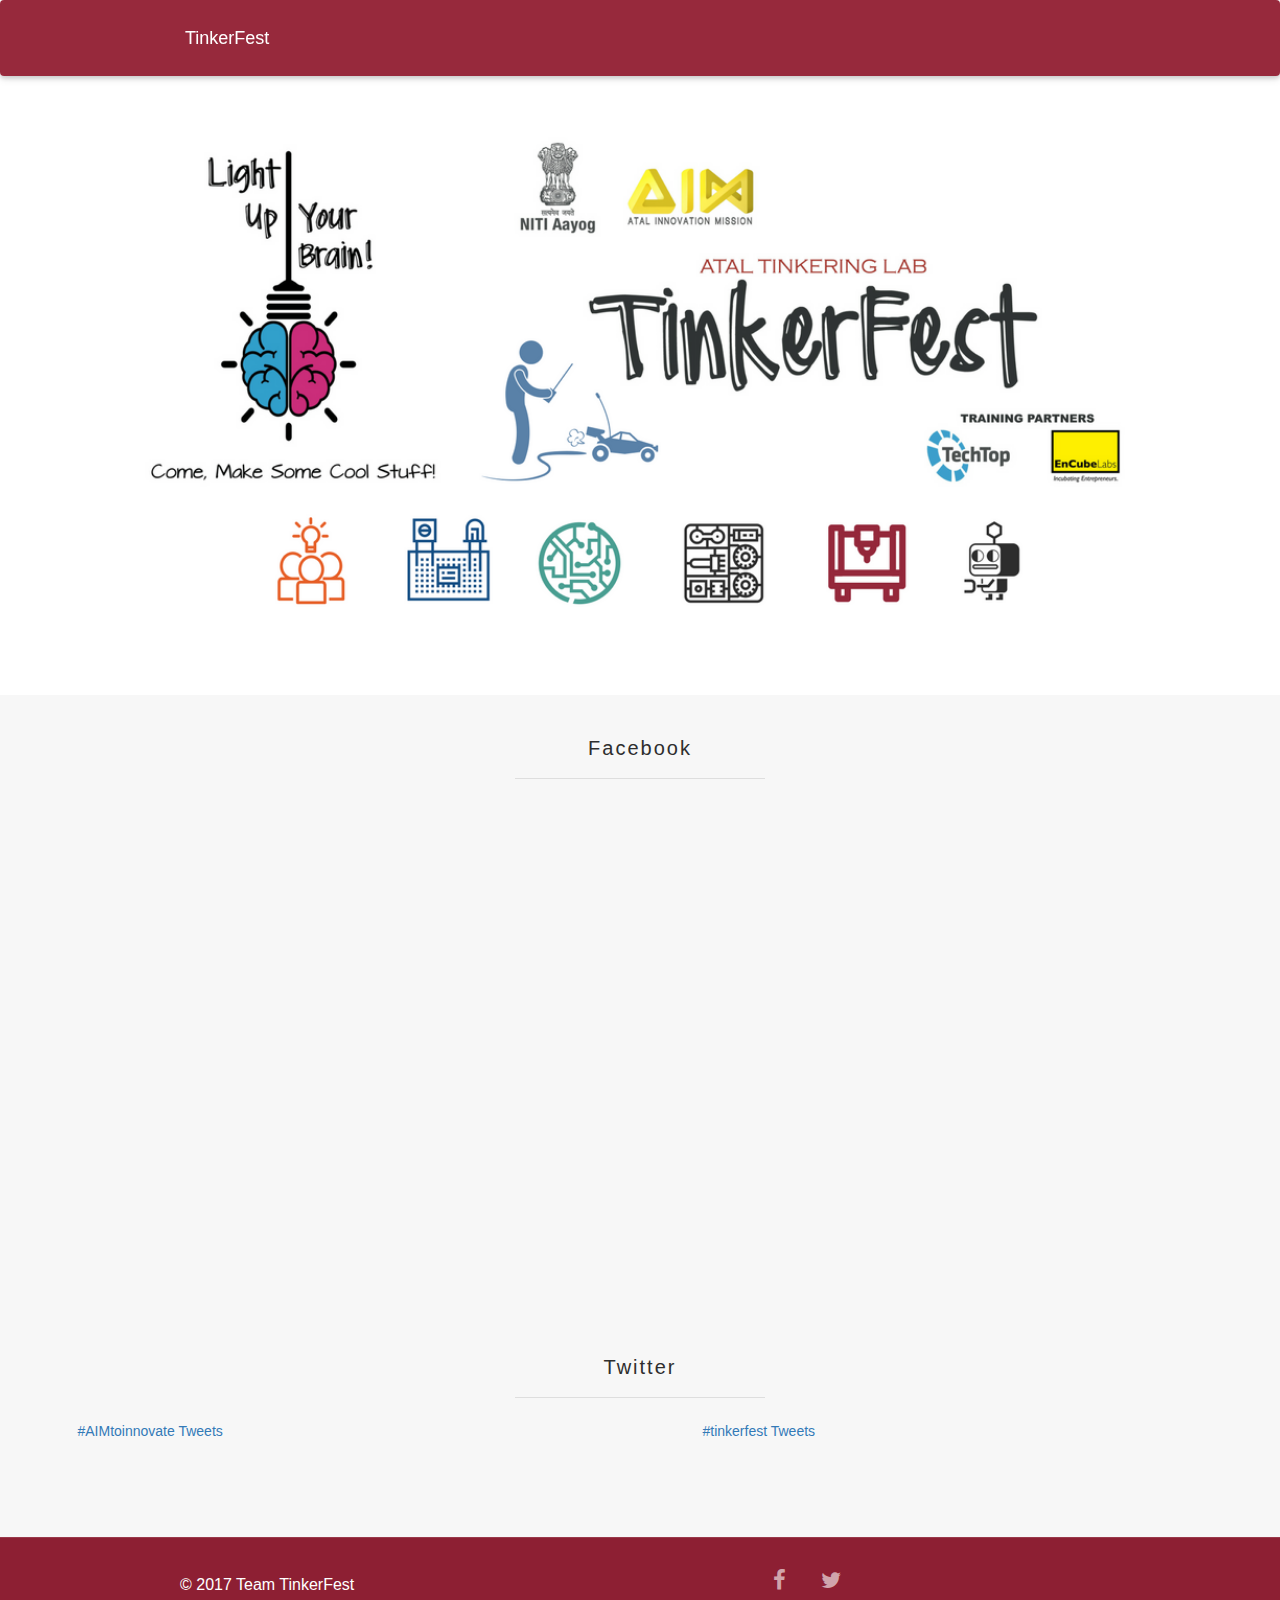
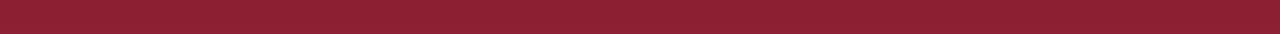
==== commit 23c48744: "remove tutorial" ====
--- a/index.html
+++ b/index.html
@@ -7,7 +7,7 @@
     <meta content="width=device-width, initial-scale=1" name="viewport">
     <meta content="Webflow" name="generator">
     <link rel="stylesheet" type="text/css" href="https://maxcdn.bootstrapcdn.com/bootstrap/3.3.7/css/bootstrap.min.css">
-    <link rel="stylesheet" href="./css/style.css" type="text/css">
+    <link rel="stylesheet" href="./css/tinkerfest.css" type="text/css">
     <link rel="stylesheet" type="text/css" href="https://maxcdn.bootstrapcdn.com/font-awesome/4.7.0/css/font-awesome.min.css">
 </head>
 
@@ -30,116 +30,10 @@
         </div>
         <div class="hero-section">
             <div class="hero-content container">
-                <img src="/image/header.png" style="width: 1078px" class="img-responsive m-t-30">
+                <img src="./image/header.png" style="width: 1078px" class="img-responsive m-t-30">
             </div>
         </div>
         <div class="bottom-padding main-section" id="posts">
-            <div class="w-container">
-                <div class="section-heading">
-                    <h2 class="section-title">Tutorials</h2>
-                    <div class="med-divider"></div>
-                </div>
-                <div class="w-dyn-list">
-                    <div class="w-clearfix w-dyn-items w-row">
-                        <div class="blog-thumbnail w-col w-col-4 w-dyn-item">
-                            <a class="thumbnail-wrapper w-inline-block" data-ix="blog-thumbnail" href="http://template-escape.webflow.io/blog/still-standing-tall">
-                                <div class="image-wrapper">
-                                    <div class="thumbnail-image" style="background-image: url('https://daks2k3a4ib2z.cloudfront.net/5604cdfeafeb72f96de8fbe6/5614edd2c8afe23958010a5a_photo-1433854304641-67729357fe18.jpg');"></div>
-                                    <div class="category-tag" style="background-color: #e6c728;">Nature</div>
-                                </div>
-                                <div class="thumbnail-text">
-                                    <div class="blog-title">Still Standing Tall</div>
-                                    <div class="preview-text">Life begins at the end of your comfort zone.</div>
-                                </div>
-                                <!-- <div class="thumb-details w-clearfix"><img class="author-img" src="./image/1.jpg">
-                                    <div class="author-title">William Wong</div>
-                                    <div class="thumbnail-date">9/25/2015</div>
-                                </div> -->
-                            </a>
-                        </div>
-                        <div class="blog-thumbnail w-col w-col-4 w-dyn-item">
-                            <a class="thumbnail-wrapper w-inline-block" data-ix="blog-thumbnail" href="http://template-escape.webflow.io/blog/sunny-side-up">
-                                <div class="image-wrapper">
-                                    <div class="thumbnail-image" style="background-image: url('https://daks2k3a4ib2z.cloudfront.net/5604cdfeafeb72f96de8fbe6/5614ede6c4c3aee63e74aa67_photo-1431329842981-433c8635c2b9.jpg');"></div>
-                                    <div class="category-tag" style="background-color: #a872b7;">Photography</div>
-                                </div>
-                                <div class="thumbnail-text">
-                                    <div class="blog-title">Sunny Side Up</div>
-                                    <div class="preview-text">No place is ever as bad as they tell you it’s going to be.</div>
-                                </div>
-                                <!-- <div class="thumb-details w-clearfix"><img class="author-img" src="./image/2.jpg">
-                                    <div class="author-title">Mat Vogels</div>
-                                    <div class="thumbnail-date">9/25/2015</div>
-                                </div> -->
-                            </a>
-                        </div>
-                        <div class="blog-thumbnail w-col w-col-4 w-dyn-item">
-                            <a class="thumbnail-wrapper w-inline-block" data-ix="blog-thumbnail" href="http://template-escape.webflow.io/blog/water-falls">
-                                <div class="image-wrapper">
-                                    <div class="thumbnail-image" style="background-image: url('https://daks2k3a4ib2z.cloudfront.net/5604cdfeafeb72f96de8fbe6/5614ef38e8da77e53e25f88c_photo-1433155327100-12aac6a14ff1.jpg');"></div>
-                                    <div class="category-tag" style="background-color: #4aaec2;">Relaxation</div>
-                                </div>
-                                <div class="thumbnail-text">
-                                    <div class="blog-title">Water Falls</div>
-                                    <div class="preview-text">We travel not to escape life, but for life not to escape us.</div>
-                                </div>
-                                <!-- <div class="thumb-details w-clearfix"><img class="author-img" src="./image/2.jpg">
-                                    <div class="author-title">Mat Vogels</div>
-                                    <div class="thumbnail-date">9/25/2015</div>
-                                </div> -->
-                            </a>
-                        </div>
-                        <div class="blog-thumbnail w-col w-col-4 w-dyn-item">
-                            <a class="thumbnail-wrapper w-inline-block" data-ix="blog-thumbnail" href="http://template-escape.webflow.io/blog/through-the-mist">
-                                <div class="image-wrapper">
-                                    <div class="thumbnail-image" style="background-image: url('https://daks2k3a4ib2z.cloudfront.net/5604cdfeafeb72f96de8fbe6/5614ee0bc8afe23958010a5e_photo-1441906363162-903afd0d3d52.jpg');"></div>
-                                    <div class="category-tag" style="background-color: #d25f7c;">Vacation</div>
-                                </div>
-                                <div class="thumbnail-text">
-                                    <div class="blog-title">Through the Mist</div>
-                                    <div class="preview-text">Travel makes you see what a tiny place you occupy in the world.</div>
-                                </div>
-                                <!-- <div class="thumb-details w-clearfix"><img class="author-img" src="./image/2.jpg">
-                                    <div class="author-title">William Wong</div>
-                                    <div class="thumbnail-date">9/25/2015</div>
-                                </div> -->
-                            </a>
-                        </div>
-                        <div class="blog-thumbnail w-col w-col-4 w-dyn-item">
-                            <a class="thumbnail-wrapper w-inline-block" data-ix="blog-thumbnail" href="http://template-escape.webflow.io/blog/awaken-early">
-                                <div class="image-wrapper">
-                                    <div class="thumbnail-image" style="background-image: url('https://daks2k3a4ib2z.cloudfront.net/5604cdfeafeb72f96de8fbe6/5614ee1d1656d72e1bb1ad7c_photo-1442347504183-965bd14449ac.jpg');"></div>
-                                    <div class="category-tag" style="background-color: #d25f7c;">Vacation</div>
-                                </div>
-                                <div class="thumbnail-text">
-                                    <div class="blog-title">Awaken Early</div>
-                                    <div class="preview-text">Not all those who wander are lost.</div>
-                                </div>
-                                <!-- <div class="thumb-details w-clearfix"><img class="author-img" src="./image/2.jpg">
-                                    <div class="author-title">Mat Vogels</div>
-                                    <div class="thumbnail-date">9/25/2015</div>
-                                </div> -->
-                            </a>
-                        </div>
-                        <div class="blog-thumbnail w-col w-col-4 w-dyn-item">
-                            <a class="thumbnail-wrapper w-inline-block" data-ix="blog-thumbnail" href="http://template-escape.webflow.io/blog/try-it-always">
-                                <div class="image-wrapper">
-                                    <div class="thumbnail-image" style="background-image: url('https://daks2k3a4ib2z.cloudfront.net/5604cdfeafeb72f96de8fbe6/5614ef161656d72e1bb1ad9d_photo-1433878455169-4698e60005b1.jpg');"></div>
-                                    <div class="category-tag" style="background-color: #49ae5c;">Travel</div>
-                                </div>
-                                <div class="thumbnail-text">
-                                    <div class="blog-title">Try it Always</div>
-                                    <div class="preview-text">The world is a book, and those who do not travel read only one page.</div>
-                                </div>
-                                <!-- <div class="thumb-details w-clearfix"><img class="author-img" src="./image/2.jpg">
-                                    <div class="author-title">Mat Vogels</div>
-                                    <div class="thumbnail-date">9/25/2015</div>
-                                </div> -->
-                            </a>
-                        </div>
-                    </div>
-                </div>
-            </div>
             <div class="container-fluid">
                 <div class="section-heading">
                     <h2 class="section-title">Facebook</h2>
--- a/css/tinkerfest.css
+++ b/css/tinkerfest.css
@@ -0,0 +1,1330 @@
+/* Generated on: Mon Sep 12 2016 07:03:31 GMT+0000 (UTC) */
+/* ==========================================================================
+   normalize.css v3.0.3 | MIT License | github.com/necolas/normalize.css 
+   ========================================================================== */
+/*! normalize.css v3.0.3 | MIT License | github.com/necolas/normalize.css */html{font-family:sans-serif;-ms-text-size-adjust:100%;-webkit-text-size-adjust:100%}body{margin:0}article,aside,details,figcaption,figure,footer,header,hgroup,main,menu,nav,section,summary{display:block}audio,canvas,progress,video{display:inline-block;vertical-align:baseline}audio:not([controls]){display:none;height:0}[hidden],template{display:none}a{background-color:transparent}a:active,a:hover{outline:0}abbr[title]{border-bottom:1px dotted}b,strong{font-weight:bold}dfn{font-style:italic}h1{font-size:2em;margin:.67em 0}mark{background:#ff0;color:#000}small{font-size:80%}sub,sup{font-size:75%;line-height:0;position:relative;vertical-align:baseline}sup{top:-0.5em}sub{bottom:-0.25em}img{border:0}svg:not(:root){overflow:hidden}figure{margin:1em 40px}hr{box-sizing:content-box;height:0}pre{overflow:auto}code,kbd,pre,samp{font-family:monospace,monospace;font-size:1em}button,input,optgroup,select,textarea{color:inherit;font:inherit;margin:0}button{overflow:visible}button,select{text-transform:none}button,html input[type="button"],input[type="reset"]{-webkit-appearance:button;cursor:pointer}button[disabled],html input[disabled]{cursor:default}button::-moz-focus-inner,input::-moz-focus-inner{border:0;padding:0}input{line-height:normal}input[type="checkbox"],input[type="radio"]{box-sizing:border-box;padding:0}input[type="number"]::-webkit-inner-spin-button,input[type="number"]::-webkit-outer-spin-button{height:auto}input[type="search"]{-webkit-appearance:textfield;box-sizing:content-box}input[type="search"]::-webkit-search-cancel-button,input[type="search"]::-webkit-search-decoration{-webkit-appearance:none}fieldset{border:1px solid #c0c0c0;margin:0 2px;padding:.35em .625em .75em}legend{border:0;padding:0}textarea{overflow:auto}optgroup{font-weight:bold}table{border-collapse:collapse;border-spacing:0}td,th{padding:0}
+
+/* ==========================================================================
+   Start of base Webflow CSS - If you're looking for some ultra-clean CSS, skip the boilerplate and see the unminified code below.
+   ========================================================================== */
+@font-face{font-family:'webflow-icons';src:url([data-uri]) format('truetype'),url([data-uri]) format('woff');font-weight:normal;font-style:normal}[class^="w-icon-"],[class*=" w-icon-"]{font-family:'webflow-icons';speak:none;font-style:normal;font-weight:normal;font-variant:normal;text-transform:none;line-height:1;-webkit-font-smoothing:antialiased;-moz-osx-font-smoothing:grayscale}.w-icon-slider-right:before{content:"\e600"}.w-icon-slider-left:before{content:"\e601"}.w-icon-nav-menu:before{content:"\e602"}.w-icon-arrow-down:before,.w-icon-dropdown-toggle:before{content:"\e603"}*{-webkit-box-sizing:border-box;-moz-box-sizing:border-box;box-sizing:border-box}html{height:100%}body{margin:0;min-height:100%;background-color:#fff;font-family:Arial,sans-serif;font-size:14px;line-height:20px;color:#333}img{max-width:100%;vertical-align:middle;display:inline-block}html.w-mod-touch *{background-attachment:scroll !important}.w-block{display:block}.w-inline-block{max-width:100%;display:inline-block}.w-clearfix:before,.w-clearfix:after{content:" ";display:table}.w-clearfix:after{clear:both}.w-preserve-3d{transform-style:preserve-3d}.w-hidden{display:none}.w-button{display:inline-block;padding:9px 15px;background-color:#3898EC;color:white;border:0;line-height:inherit;text-decoration:none;cursor:pointer;border-radius:0}input.w-button{-webkit-appearance:button}html[data-w-dynpage] [data-w-cloak]{color:transparent !important}h1,h2,h3,h4,h5,h6{font-weight:bold;margin-bottom:10px}h1{font-size:38px;line-height:44px;margin-top:20px}h2{font-size:32px;line-height:36px;margin-top:20px}h3{font-size:24px;line-height:30px;margin-top:20px}h4{font-size:18px;line-height:24px;margin-top:10px}h5{font-size:14px;line-height:20px;margin-top:10px}h6{font-size:12px;line-height:18px;margin-top:10px}p{margin-top:0;margin-bottom:10px}a:focus{outline:0}blockquote{margin:0 0 10px 0;padding:10px 20px;border-left:5px solid #E2E2E2;font-size:18px;line-height:22px}figure{margin:0;margin-bottom:10px}figcaption{margin-top:5px;text-align:center}ul,ol{margin-top:0;margin-bottom:10px;padding-left:40px}.w-list-unstyled{padding-left:0;list-style:none}.w-embed:before,.w-embed:after{content:" ";display:table}.w-embed:after{clear:both}.w-video{width:100%;position:relative;padding:0}.w-video iframe,.w-video object,.w-video embed{position:absolute;top:0;left:0;width:100%;height:100%}fieldset{padding:0;margin:0;border:0}button,html input[type="button"],input[type="reset"]{border:0;cursor:pointer;-webkit-appearance:button}.w-form{margin:0 0 15px}.w-form-done{display:none;padding:20px;text-align:center;background-color:#dddddd}.w-form-fail{display:none;margin-top:10px;padding:10px;background-color:#ffdede}label{display:block;margin-bottom:5px;font-weight:bold}.w-input,.w-select{display:block;width:100%;height:38px;padding:8px 12px;margin-bottom:10px;font-size:14px;line-height:1.42857143;color:#333333;vertical-align:middle;background-color:#ffffff;border:1px solid #cccccc}.w-input:-moz-placeholder,.w-select:-moz-placeholder{color:#999}.w-input::-moz-placeholder,.w-select::-moz-placeholder{color:#999;opacity:1}.w-input:-ms-input-placeholder,.w-select:-ms-input-placeholder{color:#999}.w-input::-webkit-input-placeholder,.w-select::-webkit-input-placeholder{color:#999}.w-input:focus,.w-select:focus{border-color:#3898EC;outline:0}.w-input[disabled],.w-select[disabled],.w-input[readonly],.w-select[readonly],fieldset[disabled] .w-input,fieldset[disabled] .w-select{cursor:not-allowed;background-color:#eeeeee}textarea.w-input,textarea.w-select{height:auto}.w-select{background-image:-webkit-linear-gradient(white 0, #f3f3f3 100%);background-image:linear-gradient(white 0, #f3f3f3 100%)}.w-select[multiple]{height:auto}.w-form-label{display:inline-block;cursor:pointer;font-weight:normal;margin-bottom:0}.w-checkbox,.w-radio{display:block;margin-bottom:5px;padding-left:20px}.w-checkbox:before,.w-radio:before,.w-checkbox:after,.w-radio:after{content:" ";display:table}.w-checkbox:after,.w-radio:after{clear:both}.w-checkbox-input,.w-radio-input{margin:4px 0 0;margin-top:1px \9;line-height:normal;float:left;margin-left:-20px}.w-radio-input{margin-top:3px}.w-container{margin-left:auto;margin-right:auto;max-width:940px}.w-container:before,.w-container:after{content:" ";display:table}.w-container:after{clear:both}.w-container .w-row{margin-left:-10px;margin-right:-10px}.w-row:before,.w-row:after{content:" ";display:table}.w-row:after{clear:both}.w-row .w-row{margin-left:0;margin-right:0}.w-col{position:relative;float:left;width:100%;min-height:1px;padding-left:10px;padding-right:10px}.w-col .w-col{padding-left:0;padding-right:0}.w-col-1{width:8.33333333%}.w-col-2{width:16.66666667%}.w-col-3{width:25%}.w-col-4{width:33.33333333%}.w-col-5{width:41.66666667%}.w-col-6{width:50%}.w-col-7{width:58.33333333%}.w-col-8{width:66.66666667%}.w-col-9{width:75%}.w-col-10{width:83.33333333%}.w-col-11{width:91.66666667%}.w-col-12{width:100%}.w-hidden-main{display:none !important}@media screen and (max-width:991px){.w-container{max-width:728px}.w-hidden-main{display:inherit !important}.w-hidden-medium{display:none !important}.w-col-medium-1{width:8.33333333%}.w-col-medium-2{width:16.66666667%}.w-col-medium-3{width:25%}.w-col-medium-4{width:33.33333333%}.w-col-medium-5{width:41.66666667%}.w-col-medium-6{width:50%}.w-col-medium-7{width:58.33333333%}.w-col-medium-8{width:66.66666667%}.w-col-medium-9{width:75%}.w-col-medium-10{width:83.33333333%}.w-col-medium-11{width:91.66666667%}.w-col-medium-12{width:100%}.w-col-stack{width:100%;left:auto;right:auto}}@media screen and (max-width:767px){.w-hidden-main{display:inherit !important}.w-hidden-medium{display:inherit !important}.w-hidden-small{display:none !important}.w-row,.w-container .w-row{margin-left:0;margin-right:0}.w-col{width:100%;left:auto;right:auto}.w-col-small-1{width:8.33333333%}.w-col-small-2{width:16.66666667%}.w-col-small-3{width:25%}.w-col-small-4{width:33.33333333%}.w-col-small-5{width:41.66666667%}.w-col-small-6{width:50%}.w-col-small-7{width:58.33333333%}.w-col-small-8{width:66.66666667%}.w-col-small-9{width:75%}.w-col-small-10{width:83.33333333%}.w-col-small-11{width:91.66666667%}.w-col-small-12{width:100%}}@media screen and (max-width:479px){.w-container{max-width:none}.w-hidden-main{display:inherit !important}.w-hidden-medium{display:inherit !important}.w-hidden-small{display:inherit !important}.w-hidden-tiny{display:none !important}.w-col{width:100%}.w-col-tiny-1{width:8.33333333%}.w-col-tiny-2{width:16.66666667%}.w-col-tiny-3{width:25%}.w-col-tiny-4{width:33.33333333%}.w-col-tiny-5{width:41.66666667%}.w-col-tiny-6{width:50%}.w-col-tiny-7{width:58.33333333%}.w-col-tiny-8{width:66.66666667%}.w-col-tiny-9{width:75%}.w-col-tiny-10{width:83.33333333%}.w-col-tiny-11{width:91.66666667%}.w-col-tiny-12{width:100%}}.w-widget{position:relative}.w-widget-map{width:100%;height:400px}.w-widget-map label{width:auto;display:inline}.w-widget-map img{max-width:inherit}.w-widget-map .gm-style-iw{width:90% !important;height:auto !important;top:7px !important;left:6% !important;display:inline;text-align:center;overflow:hidden}.w-widget-map .gm-style-iw+div{display:none}.w-widget-twitter{overflow:hidden}.w-widget-twitter-count-shim{display:inline-block;vertical-align:top;position:relative;width:28px;height:20px;text-align:center;background:white;border:#758696 solid 1px;border-radius:3px}.w-widget-twitter-count-shim *{pointer-events:none;-webkit-user-select:none;-moz-user-select:none;-ms-user-select:none;user-select:none}.w-widget-twitter-count-shim .w-widget-twitter-count-inner{position:relative;font-size:15px;line-height:12px;text-align:center;color:#999;font-family:serif}.w-widget-twitter-count-shim .w-widget-twitter-count-clear{position:relative;display:block}.w-widget-twitter-count-shim.w--large{width:36px;height:28px;margin-left:7px}.w-widget-twitter-count-shim.w--large .w-widget-twitter-count-inner{font-size:18px;line-height:18px}.w-widget-twitter-count-shim:not(.w--vertical){margin-left:5px;margin-right:8px}.w-widget-twitter-count-shim:not(.w--vertical).w--large{margin-left:6px}.w-widget-twitter-count-shim:not(.w--vertical):before,.w-widget-twitter-count-shim:not(.w--vertical):after{top:50%;left:0;border:solid transparent;content:" ";height:0;width:0;position:absolute;pointer-events:none}.w-widget-twitter-count-shim:not(.w--vertical):before{border-color:rgba(117,134,150,0);border-right-color:#5d6c7b;border-width:4px;margin-left:-9px;margin-top:-4px}.w-widget-twitter-count-shim:not(.w--vertical).w--large:before{border-width:5px;margin-left:-10px;margin-top:-5px}.w-widget-twitter-count-shim:not(.w--vertical):after{border-color:rgba(255,255,255,0);border-right-color:white;border-width:4px;margin-left:-8px;margin-top:-4px}.w-widget-twitter-count-shim:not(.w--vertical).w--large:after{border-width:5px;margin-left:-9px;margin-top:-5px}.w-widget-twitter-count-shim.w--vertical{width:61px;height:33px;margin-bottom:8px}.w-widget-twitter-count-shim.w--vertical:before,.w-widget-twitter-count-shim.w--vertical:after{top:100%;left:50%;border:solid transparent;content:" ";height:0;width:0;position:absolute;pointer-events:none}.w-widget-twitter-count-shim.w--vertical:before{border-color:rgba(117,134,150,0);border-top-color:#5d6c7b;border-width:5px;margin-left:-5px}.w-widget-twitter-count-shim.w--vertical:after{border-color:rgba(255,255,255,0);border-top-color:white;border-width:4px;margin-left:-4px}.w-widget-twitter-count-shim.w--vertical .w-widget-twitter-count-inner{font-size:18px;line-height:22px}.w-widget-twitter-count-shim.w--vertical.w--large{width:76px}.w-widget-gplus{overflow:hidden}.w-background-video{position:relative;overflow:hidden;height:500px;color:white}.w-background-video>video{background-size:cover;background-position:50% 50%;position:absolute;right:-100%;bottom:-100%;top:-100%;left:-100%;margin:auto;min-width:100%;min-height:100%;z-index:-100}.w-slider{position:relative;height:300px;text-align:center;background:#dddddd;clear:both;-webkit-tap-highlight-color:rgba(0,0,0,0);tap-highlight-color:rgba(0,0,0,0)}.w-slider-mask{position:relative;display:block;overflow:hidden;z-index:1;left:0;right:0;height:100%;white-space:nowrap}.w-slide{position:relative;display:inline-block;vertical-align:top;width:100%;height:100%;white-space:normal;text-align:left}.w-slider-nav{position:absolute;z-index:2;top:auto;right:0;bottom:0;left:0;margin:auto;padding-top:10px;height:40px;text-align:center;-webkit-tap-highlight-color:rgba(0,0,0,0);tap-highlight-color:rgba(0,0,0,0)}.w-slider-nav.w-round>div{border-radius:100%}.w-slider-nav.w-num>div{width:auto;height:auto;padding:.2em .5em;font-size:inherit;line-height:inherit}.w-slider-nav.w-shadow>div{box-shadow:0 0 3px rgba(51,51,51,0.4)}.w-slider-nav-invert{color:#fff}.w-slider-nav-invert>div{background-color:rgba(34,34,34,0.4)}.w-slider-nav-invert>div.w-active{background-color:#222}.w-slider-dot{position:relative;display:inline-block;width:1em;height:1em;background-color:rgba(255,255,255,0.4);cursor:pointer;margin:0 3px .5em;transition:background-color 100ms,color 100ms}.w-slider-dot.w-active{background-color:#fff}.w-slider-arrow-left,.w-slider-arrow-right{position:absolute;width:80px;top:0;right:0;bottom:0;left:0;margin:auto;cursor:pointer;overflow:hidden;color:white;font-size:40px;-webkit-tap-highlight-color:rgba(0,0,0,0);tap-highlight-color:rgba(0,0,0,0);-webkit-user-select:none;-moz-user-select:none;-ms-user-select:none;user-select:none}.w-slider-arrow-left [class^="w-icon-"],.w-slider-arrow-right [class^="w-icon-"],.w-slider-arrow-left [class*=" w-icon-"],.w-slider-arrow-right [class*=" w-icon-"]{position:absolute}.w-slider-arrow-left{z-index:3;right:auto}.w-slider-arrow-right{z-index:4;left:auto}.w-icon-slider-left,.w-icon-slider-right{top:0;right:0;bottom:0;left:0;margin:auto;width:1em;height:1em}.w-dropdown{display:inline-block;position:relative;text-align:left;margin-left:auto;margin-right:auto;z-index:900}.w-dropdown-btn,.w-dropdown-toggle,.w-dropdown-link{position:relative;vertical-align:top;text-decoration:none;color:#222222;padding:20px;text-align:left;margin-left:auto;margin-right:auto;white-space:nowrap}.w-dropdown-toggle{-webkit-user-select:none;-moz-user-select:none;-ms-user-select:none;user-select:none;display:inline-block;cursor:pointer;padding-right:40px}.w-dropdown-toggle:focus{outline:0}.w-icon-dropdown-toggle{position:absolute;top:0;right:0;bottom:0;margin:auto;margin-right:20px;width:1em;height:1em}.w-dropdown-list{position:absolute;background:#dddddd;display:none;min-width:100%}.w-dropdown-list.w--open{display:block}.w-dropdown-link{padding:10px 20px;display:block;color:#222222}.w-dropdown-link.w--current{color:#0082f3}.w-nav[data-collapse="all"] .w-dropdown,.w-nav[data-collapse="all"] .w-dropdown-toggle{display:block}.w-nav[data-collapse="all"] .w-dropdown-list{position:static}@media screen and (max-width:991px){.w-nav[data-collapse="medium"] .w-dropdown,.w-nav[data-collapse="medium"] .w-dropdown-toggle{display:block}.w-nav[data-collapse="medium"] .w-dropdown-list{position:static}}@media screen and (max-width:767px){.w-nav[data-collapse="small"] .w-dropdown,.w-nav[data-collapse="small"] .w-dropdown-toggle{display:block}.w-nav[data-collapse="small"] .w-dropdown-list{position:static}.w-nav-brand{padding-left:10px}}@media screen and (max-width:479px){.w-nav[data-collapse="tiny"] .w-dropdown,.w-nav[data-collapse="tiny"] .w-dropdown-toggle{display:block}.w-nav[data-collapse="tiny"] .w-dropdown-list{position:static}}.w-lightbox-backdrop{color:#000;cursor:auto;font-family:serif;font-size:medium;font-style:normal;font-variant:normal;font-weight:normal;letter-spacing:normal;line-height:normal;list-style:disc;text-align:start;text-indent:0;text-shadow:none;text-transform:none;visibility:visible;white-space:normal;word-break:normal;word-spacing:normal;word-wrap:normal;position:fixed;top:0;right:0;bottom:0;left:0;color:#fff;font-family:"Helvetica Neue",Helvetica,Ubuntu,"Segoe UI",Verdana,sans-serif;font-size:17px;line-height:1.2;font-weight:300;text-align:center;background:rgba(0,0,0,0.9);z-index:2000;outline:0;opacity:0;-webkit-user-select:none;-moz-user-select:none;-ms-user-select:none;-webkit-tap-highlight-color:transparent;-webkit-transform:translate(0, 0)}.w-lightbox-backdrop,.w-lightbox-container{height:100%;overflow:auto;-webkit-overflow-scrolling:touch}.w-lightbox-content{position:relative;height:100vh;overflow:hidden}.w-lightbox-view{position:absolute;width:100vw;height:100vh;opacity:0}.w-lightbox-view:before{content:"";height:100vh}.w-lightbox-group,.w-lightbox-group .w-lightbox-view,.w-lightbox-group .w-lightbox-view:before{height:86vh}.w-lightbox-frame,.w-lightbox-view:before{display:inline-block;vertical-align:middle}.w-lightbox-figure{position:relative;margin:0}.w-lightbox-group .w-lightbox-figure{cursor:pointer}.w-lightbox-img{width:auto;height:auto;max-width:none}.w-lightbox-image{display:block;float:none;max-width:100vw;max-height:100vh}.w-lightbox-group .w-lightbox-image{max-height:86vh}.w-lightbox-caption{position:absolute;right:0;bottom:0;left:0;padding:.5em 1em;background:rgba(0,0,0,0.4);text-align:left;text-overflow:ellipsis;white-space:nowrap;overflow:hidden}.w-lightbox-embed{position:absolute;top:0;right:0;bottom:0;left:0;width:100%;height:100%}.w-lightbox-control{position:absolute;top:0;width:4em;background-size:24px;background-repeat:no-repeat;background-position:center;cursor:pointer;-webkit-transition:all .3s;transition:all .3s}.w-lightbox-left{display:none;bottom:0;left:0;background-image:url("[data-uri]")}.w-lightbox-right{display:none;right:0;bottom:0;background-image:url("[data-uri]")}.w-lightbox-close{right:0;height:2.6em;background-image:url("[data-uri]");background-size:18px}.w-lightbox-strip{padding:0 1vh;line-height:0;white-space:nowrap;overflow-x:auto;overflow-y:hidden}.w-lightbox-item{display:inline-block;width:10vh;padding:2vh 1vh;box-sizing:content-box;cursor:pointer;-webkit-transform:translate3d(0, 0, 0)}.w-lightbox-active{opacity:.3}.w-lightbox-thumbnail{position:relative;height:10vh;background:#222;overflow:hidden}.w-lightbox-thumbnail-image{position:absolute;top:0;left:0}.w-lightbox-thumbnail .w-lightbox-tall{top:50%;width:100%;-webkit-transform:translate(0, -50%);-ms-transform:translate(0, -50%);transform:translate(0, -50%)}.w-lightbox-thumbnail .w-lightbox-wide{left:50%;height:100%;-webkit-transform:translate(-50%, 0);-ms-transform:translate(-50%, 0);transform:translate(-50%, 0)}.w-lightbox-spinner{position:absolute;top:50%;left:50%;box-sizing:border-box;width:40px;height:40px;margin-top:-20px;margin-left:-20px;border:5px solid rgba(0,0,0,0.4);border-radius:50%;-webkit-animation:spin .8s infinite linear;animation:spin .8s infinite linear}.w-lightbox-spinner:after{content:"";position:absolute;top:-4px;right:-4px;bottom:-4px;left:-4px;border:3px solid transparent;border-bottom-color:#fff;border-radius:50%}.w-lightbox-hide{display:none}.w-lightbox-noscroll{overflow:hidden}@media (min-width:768px){.w-lightbox-content{height:96vh;margin-top:2vh}.w-lightbox-view,.w-lightbox-view:before{height:96vh}.w-lightbox-group,.w-lightbox-group .w-lightbox-view,.w-lightbox-group .w-lightbox-view:before{height:84vh}.w-lightbox-image{max-width:96vw;max-height:96vh}.w-lightbox-group .w-lightbox-image{max-width:82.3vw;max-height:84vh}.w-lightbox-left,.w-lightbox-right{display:block;opacity:.5}.w-lightbox-close{opacity:.8}.w-lightbox-control:hover{opacity:1}}.w-lightbox-inactive,.w-lightbox-inactive:hover{opacity:0}.w-richtext:before,.w-richtext:after{content:" ";display:table}.w-richtext:after{clear:both}.w-richtext ol,.w-richtext ul{overflow:hidden}.w-richtext .w-richtext-figure-selected[data-rt-type="video"] div:before{outline:2px solid #2895f7}.w-richtext .w-richtext-figure-selected[data-rt-type="image"] div{outline:2px solid #2895f7}.w-richtext figure[data-rt-type="video"]>div:before{content:'';position:absolute;display:none;left:0;top:0;right:0;bottom:0;z-index:1}.w-richtext figure{position:relative;max-width:60%}.w-richtext figure>div:before,.w-richtext figure img{cursor:default !important}.w-richtext figure img{width:100%}.w-richtext figure figcaption.w-richtext-figcaption-placeholder{opacity:.6}.w-richtext figure div{font-size:0;color:transparent}.w-richtext figure[data-rt-type="image"]{display:table}.w-richtext figure[data-rt-type="image"]>div{display:inline-block}.w-richtext figure[data-rt-type="image"]>figcaption{display:table-caption;caption-side:bottom}.w-richtext figure[data-rt-type="video"]{width:60%;height:0}.w-richtext figure[data-rt-type="video"] iframe{position:absolute;top:0;left:0;width:100%;height:100%}.w-richtext figure[data-rt-type="video"]>div{width:100%}.w-richtext figure.w-richtext-align-center{margin-right:auto;margin-left:auto;clear:both}.w-richtext figure.w-richtext-align-center[data-rt-type="image"]>div{max-width:100%}.w-richtext figure.w-richtext-align-normal{clear:both}.w-richtext figure.w-richtext-align-fullwidth{width:100%;text-align:center;clear:both;display:block;margin-right:auto;margin-left:auto}.w-richtext figure.w-richtext-align-fullwidth>div{display:inline-block;padding-bottom:inherit}.w-richtext figure.w-richtext-align-fullwidth>figcaption{display:block}.w-richtext figure.w-richtext-align-floatleft{float:left;margin-right:15px;clear:none}.w-richtext figure.w-richtext-align-floatright{float:right;margin-left:15px;clear:none}.w-nav{position:relative;background:#dddddd;z-index:1000}.w-nav:before,.w-nav:after{content:" ";display:table}.w-nav:after{clear:both}.w-nav-brand{position:relative;float:left;text-decoration:none;color:#333333}.w-nav-link{position:relative;display:inline-block;vertical-align:top;text-decoration:none;color:#222222;padding:20px;text-align:left;margin-left:auto;margin-right:auto}.w-nav-link.w--current{color:#0082f3}.w-nav-menu{position:relative;float:right}.w--nav-menu-open{display:block !important;position:absolute;top:100%;left:0;right:0;background:#C8C8C8;text-align:center;overflow:visible;min-width:200px}.w--nav-link-open{display:block;position:relative}.w-nav-overlay{position:absolute;overflow:hidden;display:none;top:100%;left:0;right:0;width:100%}.w-nav-overlay .w--nav-menu-open{top:0}.w-nav[data-animation="over-left"] .w-nav-overlay{width:auto}.w-nav[data-animation="over-left"] .w-nav-overlay,.w-nav[data-animation="over-left"] .w--nav-menu-open{right:auto;z-index:1;top:0}.w-nav[data-animation="over-right"] .w-nav-overlay{width:auto}.w-nav[data-animation="over-right"] .w-nav-overlay,.w-nav[data-animation="over-right"] .w--nav-menu-open{left:auto;z-index:1;top:0}.w-nav-button{position:relative;float:right;padding:18px;font-size:24px;display:none;cursor:pointer;-webkit-tap-highlight-color:rgba(0,0,0,0);tap-highlight-color:rgba(0,0,0,0);-webkit-user-select:none;-moz-user-select:none;-ms-user-select:none;user-select:none}.w-nav-button.w--open{background-color:#C8C8C8;color:white}.w-nav[data-collapse="all"] .w-nav-menu{display:none}.w-nav[data-collapse="all"] .w-nav-button{display:block}@media screen and (max-width:991px){.w-nav[data-collapse="medium"] .w-nav-menu{display:none}.w-nav[data-collapse="medium"] .w-nav-button{display:block}}@media screen and (max-width:767px){.w-nav[data-collapse="small"] .w-nav-menu{display:none}.w-nav[data-collapse="small"] .w-nav-button{display:block}.w-nav-brand{padding-left:10px}}@media screen and (max-width:479px){.w-nav[data-collapse="tiny"] .w-nav-menu{display:none}.w-nav[data-collapse="tiny"] .w-nav-button{display:block}}.w-tabs{position:relative}.w-tabs:before,.w-tabs:after{content:" ";display:table}.w-tabs:after{clear:both}.w-tab-menu{position:relative}.w-tab-link{position:relative;display:inline-block;vertical-align:top;text-decoration:none;padding:9px 30px;text-align:left;cursor:pointer;color:#222222;background-color:#dddddd}.w-tab-link.w--current{background-color:#C8C8C8}.w-tab-content{position:relative;display:block;overflow:hidden}.w-tab-pane{position:relative;display:none}.w--tab-active{display:block}@media screen and (max-width:479px){.w-tab-link{display:block}}.w-ix-emptyfix:after{content:""}@keyframes spin{0%{transform:rotate(0deg)}100%{transform:rotate(360deg)}}.w-dyn-empty{padding:10px;background-color:#dddddd}.w-condition-invisible{display:none !important}
+
+/* ==========================================================================
+   Start of custom Webflow CSS
+   ========================================================================== */
+body {
+  font-family: Lora, sans-serif;
+  color: #333;
+  font-size: 14px;
+  line-height: 20px;
+}
+
+h1 {
+  margin-top: 0px;
+  margin-bottom: 30px;
+  font-size: 38px;
+  line-height: 44px;
+  font-weight: 700;
+}
+
+h2 {
+  margin-top: 20px;
+  margin-bottom: 10px;
+  font-family: Oxygen, sans-serif;
+  color: #2e2e2e;
+  font-size: 25px;
+  line-height: 30px;
+}
+
+h3 {
+  margin-top: 20px;
+  margin-bottom: 10px;
+  font-family: Oxygen, sans-serif;
+  font-size: 18px;
+  line-height: 30px;
+  font-weight: 700;
+}
+
+h4 {
+  margin-top: 20px;
+  margin-bottom: 5px;
+  font-family: Oxygen, sans-serif;
+  font-size: 18px;
+  line-height: 24px;
+  font-weight: 700;
+}
+
+h5 {
+  margin-top: 10px;
+  margin-bottom: 10px;
+  font-family: Oxygen, sans-serif;
+  font-size: 14px;
+  line-height: 20px;
+  font-weight: 700;
+}
+
+h6 {
+  margin-top: 10px;
+  margin-bottom: 10px;
+  font-family: Oxygen, sans-serif;
+  font-size: 12px;
+  line-height: 18px;
+  font-weight: 700;
+}
+
+p {
+  margin-bottom: 15px;
+  font-size: 15px;
+  line-height: 22px;
+}
+
+a { 
+  text-decoration: none;
+}
+
+a:hover {
+  text-decoration: none;
+}
+
+img {
+  display: inline-block;
+  max-width: 100%;
+  margin-bottom: 10px;
+}
+
+.hero-section {
+  padding-top: 50px;
+}
+
+.navbar {
+  position: absolute;
+  left: 0px;
+  top: 0px;
+  right: 0px;
+  padding-top: 12px;
+  padding-bottom: 12px;
+  background-color: rgba(145, 29, 50, .95);
+}
+
+.menu-link {
+  display: inline-block;
+  margin-right: 1px;
+  padding-right: 5px;
+  padding-left: 5px;
+  float: left;
+  font-family: Oxygen, sans-serif;
+  font-size: 12px;
+  line-height: 14px;
+}
+
+.menu-icon {
+  display: inline-block;
+  float: right;
+  line-height: 13px;
+}
+
+.menu-button {
+  display: block;
+  margin-top: 0px;
+  padding: 10px 8px 9px;
+  float: right;
+  border-radius: 2px;
+  -webkit-transition: background-color 350ms ease, color 350ms ease;
+  transition: background-color 350ms ease, color 350ms ease;
+  color: hsla(0, 0%, 100%, .85);
+}
+
+.menu-button:hover {
+  background-color: hsla(0, 0%, 100%, .1);
+  color: #fff;
+}
+
+.menu-button.w--open {
+  background-color: hsla(0, 0%, 100%, .25);
+}
+
+.long-text {
+  margin-top: 7px;
+  color: #fff;
+  font-size: 26px;
+  line-height: 26px;
+}
+
+.hero-heading {
+  margin-bottom: 14px;
+  color: #fff;
+  font-size: 50px;
+  line-height: 51px;
+  letter-spacing: 2px;
+}
+
+.hero-subheading {
+  margin-bottom: 30px;
+  font-family: Oxygen, sans-serif;
+  color: hsla(0, 0%, 100%, .63);
+  font-size: 18px;
+  font-weight: 300;
+}
+
+.hero-content {
+  text-align: center;
+}
+
+.button {
+  padding: 12px 31px;
+  border-radius: 3px;
+  background-color: #dd783f;
+  -webkit-transition: background-color 200ms ease, color 200ms ease;
+  transition: background-color 200ms ease, color 200ms ease;
+  font-family: Oxygen, sans-serif;
+  color: #fff;
+  font-weight: 300;
+}
+
+.button:hover {
+  background-color: #f17228;
+  color: #fff;
+}
+
+.main-section {
+  padding-bottom: 62px;
+  background-color: #f7f7f7;
+}
+
+.main-section.dark {
+  padding-bottom: 0px;
+  border-bottom: 1px none #000;
+  background-color: #4d565d;
+  background-image: -webkit-linear-gradient(270deg, rgba(35, 47, 56, .47), rgba(35, 47, 56, .31) 99%), url("http://uploads.webflow.com/560425adca8e085154729773/5604666a90df02e4470943f9_footer-bg.jpg");
+  background-image: linear-gradient(180deg, rgba(35, 47, 56, .47), rgba(35, 47, 56, .31) 99%), url("http://uploads.webflow.com/560425adca8e085154729773/5604666a90df02e4470943f9_footer-bg.jpg");
+  background-position: 0px 0px, 50% 0px;
+  background-size: auto, cover;
+}
+
+.main-section.gray {
+  background-color: #f8f8f8;
+}
+
+.main-section.bottom-padding {
+  padding-top: 0px;
+  padding-bottom: 89px;
+}
+
+.thumbnail-wrapper {
+  position: relative;
+  display: block;
+  overflow: hidden;
+  border-radius: 3px;
+  background-color: #fff;
+  box-shadow: 0 0 0 1px rgba(0, 0, 0, .09);
+  -webkit-transition: box-shadow 200ms ease, -webkit-transform 200ms ease;
+  transition: box-shadow 200ms ease, -webkit-transform 200ms ease;
+  transition: box-shadow 200ms ease, transform 200ms ease;
+  transition: box-shadow 200ms ease, transform 200ms ease, -webkit-transform 200ms ease;
+  text-decoration: none;
+}
+
+.thumbnail-wrapper:hover {
+  box-shadow: rgba(0, 0, 0, .09) 0px 0px 0px 1px, rgba(0, 0, 0, .09) 0px 2px 23px 0px;
+  -webkit-transform: translate(0px, -3px);
+  -ms-transform: translate(0px, -3px);
+  transform: translate(0px, -3px);
+}
+
+.blog-title {
+  display: inline-block;
+  margin-bottom: 6px;
+  color: #101315;
+  font-size: 16px;
+  line-height: 21px;
+  font-weight: 400;
+  text-decoration: none;
+}
+
+.category-tag {
+  position: absolute;
+  left: 10px;
+  top: 4px;
+  display: inline-block;
+  margin-top: 6px;
+  margin-right: 6px;
+  padding: 6px;
+  border-radius: 2px;
+  background-color: #5cc489;
+  font-family: Oxygen, sans-serif;
+  color: #fff;
+  font-size: 10px;
+  line-height: 10px;
+  font-weight: 400;
+  text-transform: uppercase;
+}
+
+.image-wrapper {
+  position: relative;
+  overflow: hidden;
+}
+
+.thumbnail-text {
+  position: relative;
+  overflow: hidden;
+  height: 93px;
+  padding: 13px;
+  border-top: 1px solid #e5e5e5;
+}
+
+.thumbnail-date {
+  display: inline-block;
+  float: right;
+  font-family: Oxygen, sans-serif;
+  color: #999;
+  font-size: 12px;
+  line-height: 35px;
+}
+
+.thumbnail-date.lite {
+  color: hsla(0, 0%, 100%, .7);
+  font-size: 12px;
+}
+
+.author-img {
+  position: static;
+  right: 10px;
+  bottom: 10px;
+  width: 26px;
+  margin-top: 5px;
+  margin-right: 10px;
+  margin-bottom: 0px;
+  float: left;
+  border-radius: 60px;
+}
+
+.thumb-details {
+  padding: 6px 13px;
+  border-top: 1px solid #efefef;
+  background-color: #fcfcfc;
+}
+
+.preview-text {
+  overflow: hidden;
+  height: 40px;
+  font-family: Oxygen, sans-serif;
+  color: #7a7a7a;
+  font-size: 13px;
+  line-height: 19px;
+}
+
+.author-title {
+  float: left;
+  font-family: Oxygen, sans-serif;
+  color: #999;
+  font-size: 12px;
+  line-height: 35px;
+}
+
+.author-title.lite {
+  color: hsla(0, 0%, 100%, .7);
+  font-size: 12px;
+}
+
+.container {
+  display: block;
+  width: 1100px;
+  max-width: 100%;
+  margin-right: auto;
+  margin-bottom: 30px;
+  margin-left: auto;
+}
+
+.section-heading {
+  text-align: center;
+}
+
+.med-divider {
+  display: block;
+  width: 20%;
+  height: 1px;
+  margin: 16px auto;
+  background-color: #dedede;
+  list-style-type: lower-alpha;
+}
+
+.white {
+  color: #efefef;
+}
+
+.form-wrapper {
+  display: block;
+  width: 500px;
+  margin: 20px auto 80px;
+}
+
+.field {
+  width: 75%;
+  height: 50px;
+  float: left;
+  border: 1px none #000;
+  border-top-left-radius: 3px;
+  border-bottom-left-radius: 3px;
+  color: #4d565d;
+  font-size: 15px;
+}
+
+.submit-button {
+  width: 25%;
+  height: 50px;
+  border-top-right-radius: 3px;
+  border-bottom-right-radius: 3px;
+  background-color: hsla(0, 0%, 100%, .28);
+  -webkit-transition: background-color 350ms ease, color 350ms ease;
+  transition: background-color 350ms ease, color 350ms ease;
+  font-family: Oxygen, sans-serif;
+}
+
+.submit-button:hover {
+  background-color: #dd783f;
+}
+
+.footer-section {
+  padding-top: 27px;
+  padding-bottom: 27px;
+  border-top: 1px solid hsla(0, 0%, 100%, .12);
+  background-color: rgba(145, 29, 50, .95);
+}
+
+.footer-link {
+  display: inline-block;
+  padding: 3px 0px 3px 20px;
+  float: none;
+  -webkit-transition: color 350ms ease;
+  transition: color 350ms ease;
+  font-family: Oxygen, sans-serif;
+  color: hsla(0, 0%, 100%, .6);
+  font-size: 22px;
+  line-height: 26px;
+  font-weight: 300;
+  letter-spacing: 1px;
+  text-decoration: none;
+  text-transform: uppercase;
+}
+
+.footer-link:hover {
+  color: #fff;
+}
+
+.thumbnail-image {
+  display: block;
+  width: 100%;
+  height: 150px;
+  margin-top: 0px;
+  margin-bottom: 0px;
+  background-color: #d6d6d6;
+  background-image: url("https://d3e54v103j8qbb.cloudfront.net/img/example-bg.png");
+  background-position: 50% 50%;
+  background-size: cover;
+}
+
+.featured-wrapper {
+  position: relative;
+  display: block;
+  overflow: hidden;
+  border-radius: 3px;
+  -webkit-transition: -webkit-transform 200ms ease;
+  transition: -webkit-transform 200ms ease;
+  transition: transform 200ms ease;
+  transition: transform 200ms ease, -webkit-transform 200ms ease;
+}
+
+.featured-wrapper:hover {
+  -webkit-transform: translate(0px, -5px);
+  -ms-transform: translate(0px, -5px);
+  transform: translate(0px, -5px);
+}
+
+.featured-text {
+  position: absolute;
+  left: 0px;
+  right: 0px;
+  bottom: 0px;
+  padding: 60px 20px 62px;
+  background-image: -webkit-linear-gradient(270deg, rgba(0, 0, 0, .03), rgba(0, 0, 0, .6) 46%, rgba(0, 0, 0, .76));
+  background-image: linear-gradient(180deg, rgba(0, 0, 0, .03), rgba(0, 0, 0, .6) 46%, rgba(0, 0, 0, .76));
+}
+
+.featured-title {
+  display: block;
+  margin-bottom: 4px;
+  padding-right: 20px;
+  color: #fff;
+  font-size: 27px;
+  line-height: 30px;
+  text-align: left;
+}
+
+.category-tag-2 {
+  position: absolute;
+  left: 20px;
+  top: 20px;
+  z-index: 10;
+  padding: 7px 9px 6px;
+  border-radius: 2px;
+  background-color: #5cc489;
+  font-family: Oxygen, sans-serif;
+  color: #fff;
+  font-size: 12px;
+  line-height: 13px;
+  font-weight: 400;
+  text-transform: uppercase;
+}
+
+.featured-description {
+  padding-right: 44px;
+  font-family: Oxygen, sans-serif;
+  color: hsla(0, 0%, 100%, .7);
+  font-size: 14px;
+  line-height: 25px;
+  text-align: left;
+}
+
+.featured-details {
+  position: absolute;
+  left: 0px;
+  right: 0px;
+  bottom: 0px;
+  padding: 10px 20px 15px;
+}
+
+.featured-image {
+  position: static;
+  left: 0px;
+  top: 0px;
+  right: 0px;
+  bottom: 0px;
+  height: 280px;
+  margin-top: 0px;
+  margin-bottom: 0px;
+  border-radius: 3px;
+  background-image: url("http://uploads.webflow.com/560425adca8e085154729773/5614de5a67e560344e0db26a_3f4eb74a.jpg");
+  background-position: 50% 50%;
+  background-size: cover;
+}
+
+.blog-date {
+  display: inline-block;
+  margin-right: 10px;
+  margin-bottom: 2px;
+  margin-left: 10px;
+  color: #999;
+  line-height: 25px;
+}
+
+.blog-category {
+  display: inline-block;
+  margin-right: 10px;
+  margin-left: 10px;
+  padding: 6px;
+  border-radius: 2px;
+  color: #d25f7c;
+  text-decoration: none;
+  text-transform: uppercase;
+}
+
+.author-link {
+  display: block;
+  width: 100px;
+  height: 100px;
+  margin-right: auto;
+  margin-left: auto;
+  -webkit-transition: -webkit-transform 200ms ease;
+  transition: -webkit-transform 200ms ease;
+  transition: transform 200ms ease;
+  transition: transform 200ms ease, -webkit-transform 200ms ease;
+}
+
+.author-link:hover {
+  -webkit-transform: scale(1.02);
+  -ms-transform: scale(1.02);
+  transform: scale(1.02);
+}
+
+.author-wrapper {
+  display: block;
+  width: 70%;
+  margin-top: 30px;
+  margin-right: auto;
+  margin-left: auto;
+  text-align: center;
+}
+
+.author-name {
+  display: block;
+  margin-top: 10px;
+  margin-bottom: 10px;
+  -webkit-transition: color 200ms ease;
+  transition: color 200ms ease;
+  color: #353535;
+  font-size: 17px;
+  font-style: italic;
+  font-weight: 600;
+  text-align: center;
+  text-decoration: none;
+}
+
+.author-name:hover {
+  color: #243039;
+}
+
+.inner-hero {
+  position: relative;
+  height: 300px;
+  padding-top: 125px;
+  background-image: url("http://uploads.webflow.com/560425adca8e085154729773/5614ab47289245607b659cbd_bridges.jpg");
+  background-position: 50% 50%;
+  background-size: cover;
+  text-align: center;
+}
+
+.inner-hero.about-page {
+  background-image: url("http://uploads.webflow.com/560425adca8e085154729773/5614e69cabea5e7f55649393_photo-1438636740648-37d6fed50dad.jpg");
+  background-size: cover;
+}
+
+.inner-hero.category {
+  background-image: url("http://uploads.webflow.com/560425adca8e085154729773/5614ec04e8da77e53e25f80e_photo-1413977886085-3bbbf9a7cf6e.jpg");
+  background-size: cover;
+}
+
+.author-picture {
+  position: relative;
+  left: 0px;
+  bottom: 0px;
+  display: inline-block;
+  width: 300px;
+  margin-right: 25px;
+  margin-bottom: 17px;
+  float: left;
+  border-radius: 6px;
+}
+
+.author-name-main {
+  display: block;
+  margin-top: 30px;
+  margin-bottom: 10px;
+}
+
+.authorbio p {
+  margin-bottom: 15px;
+  font-size: 18px;
+  line-height: 29px;
+}
+
+.author-links {
+  width: 25px;
+  height: 25px;
+  margin-right: 15px;
+  padding: 1px 0px;
+  opacity: 0.7;
+  -webkit-transition: opacity 400ms ease;
+  transition: opacity 400ms ease;
+}
+
+.author-links:hover {
+  opacity: 1;
+}
+
+.social-wrapper {
+  margin-bottom: 8px;
+}
+
+.hero-header {
+  color: #fff;
+  font-size: 50px;
+  font-weight: 400;
+}
+
+.blog-thumbnail {
+  margin-bottom: 13px;
+  padding: 6px 12px;
+}
+
+.footer-logo {
+  text-decoration: none;
+  color: #fff;
+  font-size: 16px;
+  margin: 10px;
+}
+
+.footer-logo:hover{
+  text-decoration: none;
+  color: #fff;
+}
+
+.hero-blog {
+  height: 300px;
+  background-image: url("https://d3e54v103j8qbb.cloudfront.net/img/example-bg.png");
+  background-position: 50% 50%;
+  background-size: cover;
+}
+
+.smallest-divider {
+  display: block;
+  width: 50px;
+  height: 2px;
+  margin: 10px auto;
+  background-color: #dedede;
+}
+
+.author-bio {
+  display: block;
+  width: 80%;
+  margin-right: auto;
+  margin-left: auto;
+  text-align: center;
+}
+
+.author-bio p {
+  font-size: 13px;
+  line-height: 21px;
+}
+
+.social-link {
+  display: inline-block;
+  width: 20px;
+  margin-right: 5px;
+  margin-left: 5px;
+  opacity: 0.82;
+  -webkit-transition: opacity 200ms ease;
+  transition: opacity 200ms ease;
+}
+
+.social-link:hover {
+  opacity: 0.45;
+}
+
+.blog-post {
+  display: block;
+  width: 85%;
+  margin-right: auto;
+  margin-left: auto;
+}
+
+.featuredthumbnail {
+  padding-top: 7px;
+  padding-bottom: 7px;
+  padding-left: 40px;
+  padding-right: 40px;
+}
+
+.navmenu {
+  position: static;
+  display: block;
+  width: 80%;
+  margin-right: auto;
+  margin-bottom: 11px;
+  margin-left: auto;
+  padding: 10px;
+  border-radius: 2px;
+  background-color: rgba(35, 47, 56, .22);
+}
+
+.nav-link {
+  display: inline-block;
+  padding: 10px 20px;
+  opacity: 0.7;
+  -webkit-transition: opacity 200ms ease, -webkit-transform 200ms ease;
+  transition: opacity 200ms ease, -webkit-transform 200ms ease;
+  transition: opacity 200ms ease, transform 200ms ease;
+  transition: opacity 200ms ease, transform 200ms ease, -webkit-transform 200ms ease;
+  font-family: Oxygen, sans-serif;
+  color: #fff;
+  font-size: 12px;
+  font-weight: 300;
+  letter-spacing: 0.6px;
+  text-transform: uppercase;
+}
+
+.nav-link:hover {
+  opacity: 1;
+  -webkit-transform: translate(0px, -2px);
+  -ms-transform: translate(0px, -2px);
+  transform: translate(0px, -2px);
+  color: #fff;
+}
+
+.nav-link.w--current {
+  opacity: 1;
+  color: #fff;
+}
+
+.view-all {
+  margin-bottom: 13px;
+  padding-right: 18px;
+  padding-left: 18px;
+  -webkit-transition: color 300ms ease;
+  transition: color 300ms ease;
+  color: hsla(0, 0%, 100%, .6);
+  text-decoration: none;
+}
+
+.full-divide {
+  width: 100%;
+  height: 1px;
+  margin-top: 30px;
+  margin-bottom: 30px;
+  background-color: #dedede;
+}
+
+.author-photo {
+  margin-top: 0px;
+  margin-bottom: 0px;
+  border-radius: 100%;
+}
+
+.social-icon {
+  margin-top: 0px;
+  margin-bottom: 0px;
+}
+
+.category-section {
+  padding-top: 9px;
+  padding-bottom: 9px;
+  border-bottom: 1px solid #e0e0e0;
+  background-color: #fff;
+}
+
+.category-link {
+  display: block;
+  margin-right: 1px;
+  padding-top: 13px;
+  padding-bottom: 13px;
+  border-radius: 3px;
+  -webkit-transition: all 200ms ease;
+  transition: all 200ms ease;
+  color: #768088;
+  text-align: center;
+  text-decoration: none;
+}
+
+.category-link:hover {
+  background-color: #f0f0f0;
+  color: #243039;
+}
+
+.dark-overlay {
+  position: absolute;
+  left: 0px;
+  top: 0px;
+  right: 0px;
+  bottom: 0px;
+  z-index: 0;
+  height: 100%;
+  background-color: #000;
+  opacity: 0.23;
+  -webkit-transition: background-color 400ms ease;
+  transition: background-color 400ms ease;
+  text-shadow: none;
+}
+
+.footer-links {
+  text-align: right;
+}
+
+.category-block {
+  display: block;
+  padding: 10px;
+  text-decoration: none;
+}
+
+.category-thumbnail {
+  position: relative;
+  overflow: hidden;
+  height: 140px;
+  padding: 57px 30px 30px;
+  border-radius: 3px;
+  background-image: url("https://d3e54v103j8qbb.cloudfront.net/img/example-bg.png");
+  background-position: 50% 50%;
+  background-size: cover;
+  color: #fff;
+  font-size: 23px;
+  text-align: center;
+  text-decoration: none;
+  text-shadow: 1px 1px 6px rgba(0, 0, 0, .39);
+}
+
+.category-name {
+  position: relative;
+  z-index: 10;
+}
+
+.hero-wrapper {
+  position: relative;
+  z-index: 10;
+}
+
+.field-label {
+  font-family: Oxygen, sans-serif;
+  font-weight: 400;
+}
+
+.contact-field {
+  height: 50px;
+  padding-bottom: 9px;
+  border-radius: 2px;
+  font-family: Oxygen, sans-serif;
+}
+
+.contact-field:focus {
+  border: 1px solid #5cc489;
+  color: #243039;
+}
+
+.contact-field.message {
+  height: 150px;
+}
+
+.social-text {
+  display: block;
+  padding-top: 7px;
+  padding-bottom: 7px;
+  padding-left: 26px;
+  background-image: url("http://uploads.webflow.com/560425adca8e085154729773/5614e5ce67e560344e0db319_social-18.svg");
+  background-position: 0px 50%;
+  background-size: 15px;
+  background-repeat: no-repeat;
+  -webkit-transition: color 300ms ease;
+  transition: color 300ms ease;
+  color: #243039;
+  font-size: 14px;
+  text-decoration: none;
+}
+
+.social-text.facebook {
+  background-image: url("http://uploads.webflow.com/560425adca8e085154729773/5614e5bf7714b61a112852c8_social-03.svg");
+  background-size: 15px;
+}
+
+.social-text.instagram {
+  background-image: url("http://uploads.webflow.com/560425adca8e085154729773/5614e5db7714b61a112852ca_social-07.svg");
+  background-size: 15px;
+}
+
+.success-message {
+  padding-top: 27px;
+  border-radius: 3px;
+  background-color: #5cc489;
+  color: #fff;
+}
+
+.success-text {
+  font-size: 16px;
+}
+
+.section-title {
+  margin-top: 40px;
+  font-size: 20px;
+  line-height: 27px;
+  font-weight: 400;
+  letter-spacing: 2px;
+}
+
+.blog-post-title {
+  margin-top: 0px;
+  margin-bottom: 7px;
+}
+
+html.w-mod-js *[data-ix="navbar"] {
+  opacity: 0;
+}
+
+html.w-mod-js *[data-ix="hero-text"] {
+  opacity: 0;
+  -webkit-transform: translate(0px, -10px);
+  -ms-transform: translate(0px, -10px);
+  transform: translate(0px, -10px);
+}
+
+html.w-mod-js *[data-ix="hero-text-2"] {
+  opacity: 0;
+  -webkit-transform: translate(0px, 10px);
+  -ms-transform: translate(0px, 10px);
+  transform: translate(0px, 10px);
+}
+
+html.w-mod-js *[data-ix="hero-button"] {
+  opacity: 0;
+  -webkit-transform: scale(0.97, 0.97);
+  -ms-transform: scale(0.97, 0.97);
+  transform: scale(0.97, 0.97);
+}
+
+html.w-mod-js *[data-ix="view-more"] {
+  opacity: 0;
+  -webkit-transform: translate(0px, 40px);
+  -ms-transform: translate(0px, 40px);
+  transform: translate(0px, 40px);
+}
+
+@media (max-width: 991px) {
+  .navbar {
+    padding-right: 15px;
+    padding-left: 15px;
+  }
+  .main-section.dark {
+    padding-right: 0px;
+    padding-left: 0px;
+  }
+  .preview-text {
+    overflow: hidden;
+    max-height: 40px;
+  }
+  .section-heading {
+    display: block;
+    text-align: center;
+  }
+  .footer-section {
+    padding-right: 10px;
+    padding-left: 10px;
+  }
+  .featured-text {
+    position: absolute;
+    left: 0px;
+    top: 0px;
+    right: 0px;
+    bottom: 0px;
+    padding-top: 70px;
+  }
+  .featured-title {
+    font-size: 23px;
+  }
+  .category-tag-2 {
+    z-index: 10;
+  }
+  .featured-description {
+    overflow: hidden;
+    max-height: 55px;
+    padding-right: 0px;
+    font-size: 17px;
+    line-height: 23px;
+  }
+  .blog-thumbnail {
+    width: 33.33%;
+    padding-top: 6px;
+    padding-bottom: 6px;
+  }
+  .featuredthumbnail {
+    padding-top: 5px;
+    padding-bottom: 5px;
+  }
+  .category-block {
+    padding: 10px 0px;
+  }
+}
+
+@media (max-width: 767px) {
+  .hero-section {
+    padding-top: 80px;
+  }
+  .main-section {
+    padding-right: 20px;
+    padding-left: 20px;
+  }
+  .main-section.dark {
+    padding-right: 0px;
+    padding-left: 0px;
+  }
+  .featured-text {
+    left: 0px;
+    top: auto;
+    right: 0px;
+    bottom: 0px;
+  }
+  .featured-title {
+    font-size: 27px;
+  }
+  .featured-description {
+    font-size: 18px;
+  }
+  .author-picture {
+    width: 210px;
+    margin-right: 13px;
+    margin-bottom: 6px;
+  }
+  .authorbio {
+    font-size: 14px;
+    line-height: 17px;
+  }
+  .blog-thumbnail {
+    width: 50%;
+  }
+  .featuredthumbnail {
+    padding: 10px 0px;
+  }
+  .navmenu {
+    width: 100%;
+  }
+  .category-wrapper {
+    display: inline-block;
+    width: 33.33%;
+    padding-top: 4px;
+    padding-bottom: 4px;
+  }
+  .about-image {
+    display: block;
+    margin-right: auto;
+    margin-left: auto;
+  }
+  .success-message {
+    padding-top: 28px;
+    background-color: #5cc489;
+    color: #fff;
+    font-size: 18px;
+  }
+  .success-text {
+    font-size: 18px;
+  }
+}
+
+@media (max-width: 479px) {
+  h2 {
+    font-size: 18px;
+    line-height: 28px;
+  }
+  .hero-section {
+    padding-top: 40px;
+    padding-right: 21px;
+    padding-left: 21px;
+  }
+  .navbar {
+    padding: 2px 15px 7px;
+  }
+  .menu-button {
+    margin-top: 13px;
+  }
+  .long-text {
+    margin-top: 0px;
+  }
+  .hero-subheading {
+    line-height: 27px;
+  }
+  .main-section {
+    padding-right: 15px;
+    padding-left: 15px;
+  }
+  .author-img {
+    display: block;
+  }
+  .section-heading {
+    display: block;
+  }
+  .med-divider {
+    width: 60%;
+  }
+  .form-wrapper {
+    width: 100%;
+    padding-right: 15px;
+    padding-left: 15px;
+  }
+  .field {
+    width: 100%;
+    margin-bottom: 5px;
+    border-top-right-radius: 2px;
+    border-bottom-right-radius: 2px;
+  }
+  .submit-button {
+    width: 100%;
+    border-top-left-radius: 2px;
+    border-bottom-left-radius: 2px;
+  }
+  .footer-section {
+    position: relative;
+  }
+  .footer-link {
+    display: block;
+    padding-left: 0px;
+    float: none;
+    text-align: center;
+  }
+  .featured-text {
+    padding: 0px 15px 55px;
+  }
+  .featured-title {
+    font-size: 18px;
+  }
+  .category-tag-2 {
+    left: 15px;
+    top: 15px;
+    padding: 6px;
+  }
+  .featured-description {
+    display: none;
+  }
+  .featured-details {
+    padding-right: 15px;
+    padding-left: 15px;
+  }
+  .inner-hero {
+    height: 330px;
+  }
+  .author-picture {
+    display: block;
+    width: 130px;
+    margin-right: auto;
+    margin-bottom: 2px;
+    margin-left: auto;
+    float: none;
+    border-radius: 110px;
+    text-align: center;
+  }
+  .author-name-main {
+    margin-top: 2px;
+    font-size: 23px;
+    line-height: 34px;
+    text-align: center;
+  }
+  .authorbio {
+    font-size: 14px;
+    text-align: center;
+  }
+  .social-wrapper {
+    text-align: center;
+  }
+  .hero-header {
+    font-size: 40px;
+  }
+  .blog-thumbnail {
+    width: 100%;
+    padding-top: 6px;
+    padding-bottom: 6px;
+  }
+  .footer-logo {
+    display: block;
+    padding-top: 10px;
+    padding-bottom: 10px;
+    text-align: center;
+  }
+  .footer-logo.w--current {
+    display: block;
+    padding-top: 10px;
+    padding-bottom: 10px;
+    text-align: center;
+  }
+  .blog-post {
+    width: 95%;
+  }
+  .featuredthumbnail {
+    padding: 5px 0px;
+  }
+  .navmenu {
+    margin-top: 0px;
+    margin-right: 0px;
+    margin-left: 0px;
+    float: none;
+    background-color: rgba(35, 47, 56, .72);
+  }
+  .nav-link {
+    display: block;
+    padding-top: 14px;
+    padding-bottom: 14px;
+    opacity: 0.7;
+    font-size: 17px;
+    text-align: center;
+  }
+  .nav-link.w--current {
+    opacity: 1;
+    color: #fff;
+  }
+  .logo {
+    display: inline-block;
+    padding-top: 15px;
+    padding-bottom: 15px;
+    padding-left: 0px;
+    float: left;
+    text-align: center;
+  }
+  .nav-menu {
+    position: absolute;
+    display: block;
+    width: 100%;
+    padding-top: 60px;
+    background-color: rgba(35, 47, 56, .92);
+  }
+  .close-x {
+    position: absolute;
+    left: 35px;
+    top: 21px;
+    right: 35px;
+    display: block;
+    width: 80px;
+    margin-right: auto;
+    margin-left: auto;
+    color: #fff;
+    font-size: 27px;
+    text-decoration: none;
+    text-transform: uppercase;
+  }
+  .success-text {
+    line-height: 27px;
+  }
+}
+.show-z-depth-1{
+	    box-shadow: 0 2px 5px 0 rgba(0, 0, 0, 0.16), 0 2px 10px 0 rgba(0, 0, 0, 0.12);
+	    position: fixed;
+}
+
+.m-5 {
+	margin: 5px;
+}
+
+.m-l-20 {
+	margin-left: 20px;
+}
+
+.m-t-30 {
+	margin-top: 30px;
+}
+
+.p-lr-5p {
+	padding-left: 5%;
+    padding-right: 5%;
+}
+
+.shake-me{
+	animation: shake 0.82s cubic-bezier(.36,.07,.19,.97) both;
+  	transform: translate3d(0, 0, 0);
+  	backface-visibility: hidden;
+  	animation-iteration-count: infinite;
+}
+@keyframes shake {
+  10%, 90% {
+    transform: translate3d(-1px, 0, 0);
+  }
+  
+  20%, 80% {
+    transform: translate3d(2px, 0, 0);
+  }
+
+  30%, 50%, 70% {
+    transform: translate3d(-4px, 0, 0);
+  }
+
+  40%, 60% {
+    transform: translate3d(4px, 0, 0);
+  }
+}
+
+.white-font {
+	color: #fff;
+}
+
+.nav>li>a:hover {
+    text-decoration: none;
+}
+
+.hideOnMobile {
+	display: block;
+}
+
+@media (min-width: 768px) {
+  .hideOnMobile {
+	display: none;
+  }
+}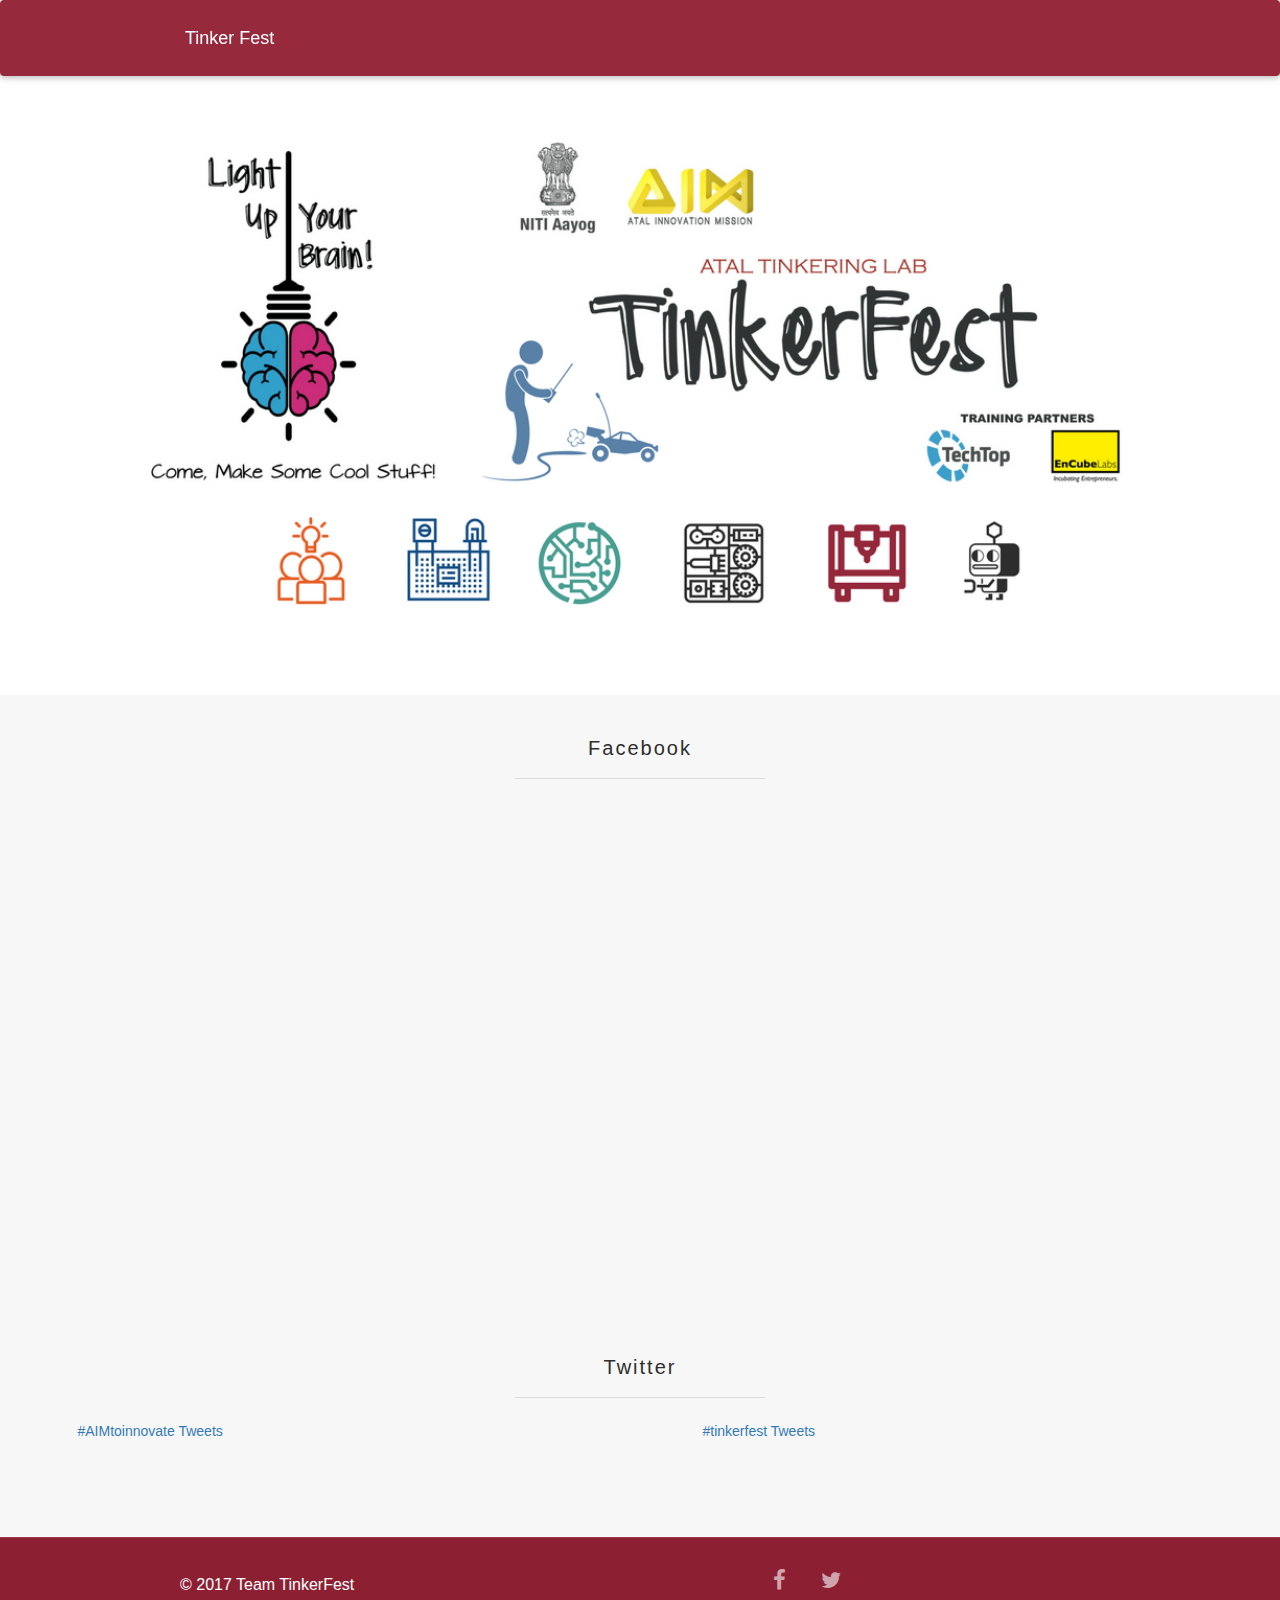
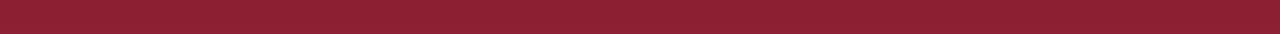
==== commit c66dcba0: "google analytics" ====
--- a/index.html
+++ b/index.html
@@ -3,12 +3,22 @@
 
 <head>
     <meta charset="utf-8">
-    <title>TinkerFest</title>
+    <title>Tinker Fest</title>
     <meta content="width=device-width, initial-scale=1" name="viewport">
     <meta content="Webflow" name="generator">
     <link rel="stylesheet" type="text/css" href="https://maxcdn.bootstrapcdn.com/bootstrap/3.3.7/css/bootstrap.min.css">
     <link rel="stylesheet" href="./css/tinkerfest.css" type="text/css">
     <link rel="stylesheet" type="text/css" href="https://maxcdn.bootstrapcdn.com/font-awesome/4.7.0/css/font-awesome.min.css">
+    <script>
+	  (function(i,s,o,g,r,a,m){i['GoogleAnalyticsObject']=r;i[r]=i[r]||function(){
+	  (i[r].q=i[r].q||[]).push(arguments)},i[r].l=1*new Date();a=s.createElement(o),
+	  m=s.getElementsByTagName(o)[0];a.async=1;a.src=g;m.parentNode.insertBefore(a,m)
+	  })(window,document,'script','https://www.google-analytics.com/analytics.js','ga');
+
+	  ga('create', 'UA-102346223-1', 'auto');
+	  ga('send', 'pageview');
+
+	</script>
 </head>
 
 <body>
@@ -17,7 +27,7 @@
             <div class="w-container">
                 <div class="navbar-header">
                   <!-- <a type="button" class="navbar-toggle  w-nav-link hideOnMobile button w-button shake-me white-font m-5" data-toggle="collapse" href="/delhi" target="_blank">Register</a> -->
-                  <a class="navbar-brand white-font">TinkerFest</a>
+                  <a class="navbar-brand white-font">Tinker Fest</a>
                 </div>
 
                 <!-- Collect the nav links, forms, and other content for toggling -->
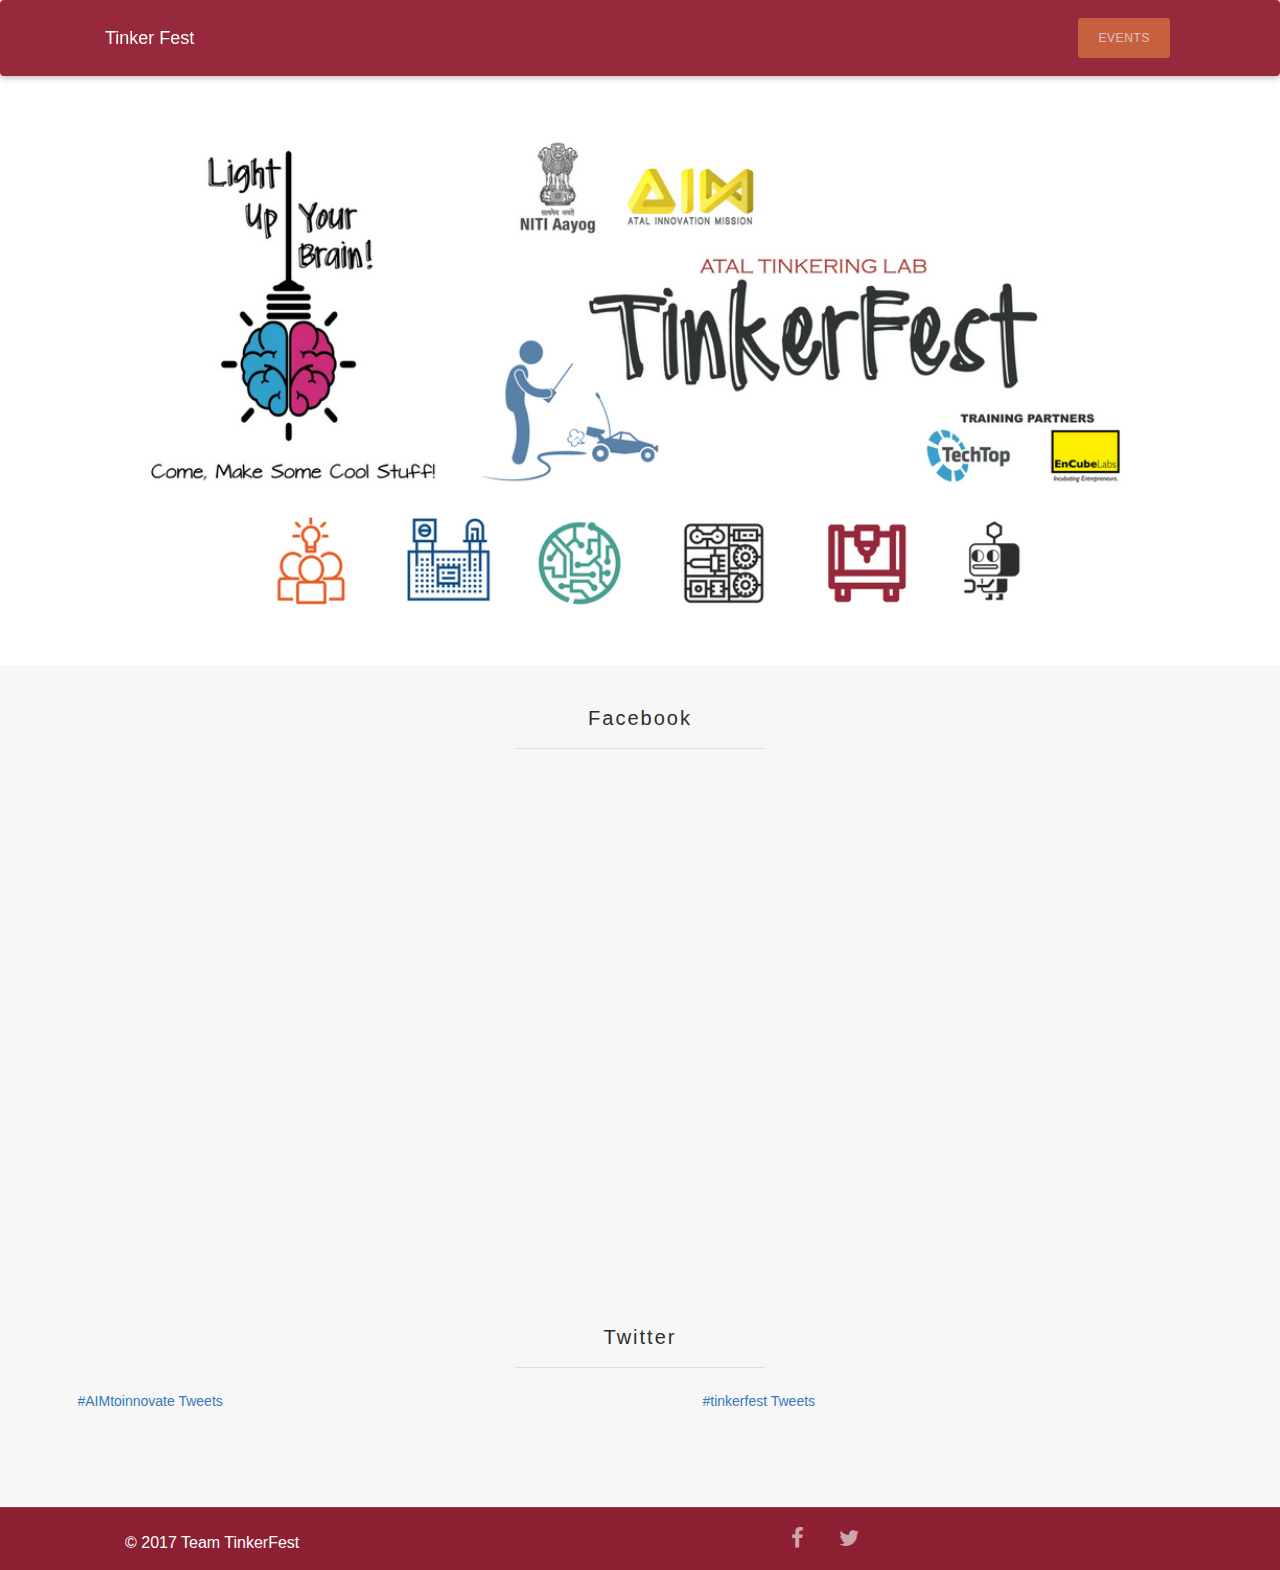
==== commit 9862eb27: "table ui change" ====
--- a/index.html
+++ b/index.html
@@ -6,36 +6,27 @@
     <title>Tinker Fest</title>
     <meta content="width=device-width, initial-scale=1" name="viewport">
     <meta content="Webflow" name="generator">
+    <link rel="icon" href="image/favicon.ico" type="image/gif">
     <link rel="stylesheet" type="text/css" href="https://maxcdn.bootstrapcdn.com/bootstrap/3.3.7/css/bootstrap.min.css">
     <link rel="stylesheet" href="./css/tinkerfest.css" type="text/css">
     <link rel="stylesheet" type="text/css" href="https://maxcdn.bootstrapcdn.com/font-awesome/4.7.0/css/font-awesome.min.css">
-    <script>
-	  (function(i,s,o,g,r,a,m){i['GoogleAnalyticsObject']=r;i[r]=i[r]||function(){
-	  (i[r].q=i[r].q||[]).push(arguments)},i[r].l=1*new Date();a=s.createElement(o),
-	  m=s.getElementsByTagName(o)[0];a.async=1;a.src=g;m.parentNode.insertBefore(a,m)
-	  })(window,document,'script','https://www.google-analytics.com/analytics.js','ga');
-
-	  ga('create', 'UA-102346223-1', 'auto');
-	  ga('send', 'pageview');
-
-	</script>
 </head>
 
 <body>
     <div>
         <div class="navbar w-nav show-z-depth-1" data-animation="over-right" data-collapse="tiny" data-duration="400" data-ix="navbar">
-            <div class="w-container">
+            <div class="container">
                 <div class="navbar-header">
                   <!-- <a type="button" class="navbar-toggle  w-nav-link hideOnMobile button w-button shake-me white-font m-5" data-toggle="collapse" href="/delhi" target="_blank">Register</a> -->
                   <a class="navbar-brand white-font">Tinker Fest</a>
                 </div>
 
                 <!-- Collect the nav links, forms, and other content for toggling -->
-                <!-- <div class="collapse navbar-collapse" id="bs-example-navbar-collapse-1">
+                <div class="collapse navbar-collapse" id="bs-example-navbar-collapse-1">
                   <div class="nav navbar-nav navbar-right">
-                    <a class="nav-link w-nav-link button w-button shake-me white-font m-5 hideOnDesktop" href="/delhi" target="_blank">Register</a>
+                    <a class="nav-link w-nav-link button w-button shake-me white-font m-5 hideOnDesktop" href="/events" target="_blank">Events</a>
                   </div>
-                </div> -->
+                </div>
             </div>
         </div>
         <div class="hero-section">
@@ -52,17 +43,17 @@
                 <div class="w-dyn-list">
                     <div class="w-clearfix w-dyn-items w-row">
                         <div class="featuredthumbnail w-col w-col-4 w-dyn-item">
-                            <a class="featured-wrapper w-inline-block">
+                            <a class="featured-wrapper w-inline-block" align="center">
                                 <iframe src="https://www.facebook.com/plugins/page.php?href=https%3A%2F%2Fwww.facebook.com%2FNITIAayog%2F&tabs=timeline&width=350&height=500&small_header=false&adapt_container_width=true&hide_cover=false&show_facepile=true&appId=124569208145013" width="350" height="500" style="border:none;" scrolling="no" frameborder="0" allowTransparency="true"></iframe>
                             </a>
                         </div>
                         <div class="featuredthumbnail w-col w-col-4 w-dyn-item">
-                            <a class="featured-wrapper w-inline-block">
+                            <a class="featured-wrapper w-inline-block" align="center">
                                 <iframe src="https://www.facebook.com/plugins/page.php?href=https%3A%2F%2Fwww.facebook.com%2Ftechtopindia%2F&tabs=timeline&width=350&height=500&small_header=false&adapt_container_width=true&hide_cover=false&show_facepile=true&appId=124569208145013" width="350" height="500" style="border:none;" scrolling="no" frameborder="0" allowTransparency="true"></iframe>
                             </a>
                         </div>
                         <div class="featuredthumbnail w-col w-col-4 w-dyn-item">
-                            <a class="featured-wrapper w-inline-block">
+                            <a class="featured-wrapper w-inline-block" align="center">
                                 <iframe src="https://www.facebook.com/plugins/page.php?href=https%3A%2F%2Fwww.facebook.com%2FEnCubeLab%2F&tabs=timeline&width=350&height=500&small_header=false&adapt_container_width=true&hide_cover=false&show_facepile=true&appId=124569208145013" width="350" height="500" style="border:none;" scrolling="no" frameborder="0" allowTransparency="true"></iframe>
                             </a>
                         </div>
@@ -77,14 +68,14 @@
                 <div class="w-dyn-list">
                     <div class="w-clearfix w-dyn-items w-row">
                         <div class="featuredthumbnail w-col w-col-6 w-dyn-item p-lr-5p">
-                            <a class="featured-wrapper w-inline-block" data-ix="featured-wrapper" href="http://template-escape.webflow.io/blog/from-top-down">
+                            <a class="featured-wrapper w-inline-block" align="center" data-ix="featured-wrapper" href="http://template-escape.webflow.io/blog/from-top-down">
                                 <a class="twitter-timeline"  href="https://twitter.com/hashtag/AIMtoinnovate" data-widget-id="883616035626139648">#AIMtoinnovate Tweets</a>
                                 <script>!function(d,s,id){var js,fjs=d.getElementsByTagName(s)[0],p=/^http:/.test(d.location)?'http':'https';if(!d.getElementById(id)){js=d.createElement(s);js.id=id;js.src=p+"://platform.twitter.com/widgets.js";fjs.parentNode.insertBefore(js,fjs);}}(document,"script","twitter-wjs");</script>
           
                             </a>
                         </div>
                         <div class="featuredthumbnail w-col w-col-6 w-dyn-item p-lr-5p">
-                            <a class="featured-wrapper w-inline-block" data-ix="featured-wrapper" href="http://template-escape.webflow.io/blog/from-top-down">
+                            <a class="featured-wrapper w-inline-block" align="center" data-ix="featured-wrapper" href="http://template-escape.webflow.io/blog/from-top-down">
                                 <a class="twitter-timeline"  href="https://twitter.com/hashtag/tinkerfest" data-widget-id="883783010553823232">#tinkerfest Tweets</a>
                                 <script>!function(d,s,id){var js,fjs=d.getElementsByTagName(s)[0],p=/^http:/.test(d.location)?'http':'https';if(!d.getElementById(id)){js=d.createElement(s);js.id=id;js.src=p+"://platform.twitter.com/widgets.js";fjs.parentNode.insertBefore(js,fjs);}}(document,"script","twitter-wjs");</script>
           
@@ -96,7 +87,7 @@
         </div>
         <div class="dark main-section">
             <div class="footer-section">
-                <div class="w-container">
+                <div class="container">
                     <div class="w-row">
                         <div class="w-col w-col-4 w-col-small-4">
                             <a class="footer-logo w-inline-block">
@@ -106,12 +97,12 @@
                         <div class="footer-links w-col w-col-8 w-col-small-8">
                         <ul class="list-inline text-center">
                             <li>
-                                <a class="footer-link" href="https://www.facebook.com/techtopindia">
+                                <a class="footer-link" href="https://www.facebook.com/techtopindia" target="_blank">
                                     <i class="fa fa-facebook" aria-hidden="true"></i>
                                 </a>
                             </li>
                             <li>
-                                <a class="footer-link" href="http://template-escape.webflow.io/categories">
+                                <a class="footer-link" href="https://twitter.com/techtopindia" target="_blank">
                                     <i class="fa fa-twitter" aria-hidden="true"></i>
                                 </a>
                             </li>
@@ -123,6 +114,16 @@
         </div>
     </div>
     <script src="https://cdnjs.cloudflare.com/ajax/libs/jquery/3.2.1/jquery.min.js" type="text/javascript"></script>
+    <script>
+	  (function(i,s,o,g,r,a,m){i['GoogleAnalyticsObject']=r;i[r]=i[r]||function(){
+	  (i[r].q=i[r].q||[]).push(arguments)},i[r].l=1*new Date();a=s.createElement(o),
+	  m=s.getElementsByTagName(o)[0];a.async=1;a.src=g;m.parentNode.insertBefore(a,m)
+	  })(window,document,'script','https://www.google-analytics.com/analytics.js','ga');
+
+	  ga('create', 'UA-102346223-1', 'auto');
+	  ga('send', 'pageview');
+
+	</script>
 </body>
 
 </html>--- a/css/tinkerfest.css
+++ b/css/tinkerfest.css
@@ -7,7 +7,7 @@
 /* ==========================================================================
    Start of base Webflow CSS - If you're looking for some ultra-clean CSS, skip the boilerplate and see the unminified code below.
    ========================================================================== */
-@font-face{font-family:'webflow-icons';src:url([data-uri]) format('truetype'),url([data-uri]) format('woff');font-weight:normal;font-style:normal}[class^="w-icon-"],[class*=" w-icon-"]{font-family:'webflow-icons';speak:none;font-style:normal;font-weight:normal;font-variant:normal;text-transform:none;line-height:1;-webkit-font-smoothing:antialiased;-moz-osx-font-smoothing:grayscale}.w-icon-slider-right:before{content:"\e600"}.w-icon-slider-left:before{content:"\e601"}.w-icon-nav-menu:before{content:"\e602"}.w-icon-arrow-down:before,.w-icon-dropdown-toggle:before{content:"\e603"}*{-webkit-box-sizing:border-box;-moz-box-sizing:border-box;box-sizing:border-box}html{height:100%}body{margin:0;min-height:100%;background-color:#fff;font-family:Arial,sans-serif;font-size:14px;line-height:20px;color:#333}img{max-width:100%;vertical-align:middle;display:inline-block}html.w-mod-touch *{background-attachment:scroll !important}.w-block{display:block}.w-inline-block{max-width:100%;display:inline-block}.w-clearfix:before,.w-clearfix:after{content:" ";display:table}.w-clearfix:after{clear:both}.w-preserve-3d{transform-style:preserve-3d}.w-hidden{display:none}.w-button{display:inline-block;padding:9px 15px;background-color:#3898EC;color:white;border:0;line-height:inherit;text-decoration:none;cursor:pointer;border-radius:0}input.w-button{-webkit-appearance:button}html[data-w-dynpage] [data-w-cloak]{color:transparent !important}h1,h2,h3,h4,h5,h6{font-weight:bold;margin-bottom:10px}h1{font-size:38px;line-height:44px;margin-top:20px}h2{font-size:32px;line-height:36px;margin-top:20px}h3{font-size:24px;line-height:30px;margin-top:20px}h4{font-size:18px;line-height:24px;margin-top:10px}h5{font-size:14px;line-height:20px;margin-top:10px}h6{font-size:12px;line-height:18px;margin-top:10px}p{margin-top:0;margin-bottom:10px}a:focus{outline:0}blockquote{margin:0 0 10px 0;padding:10px 20px;border-left:5px solid #E2E2E2;font-size:18px;line-height:22px}figure{margin:0;margin-bottom:10px}figcaption{margin-top:5px;text-align:center}ul,ol{margin-top:0;margin-bottom:10px;padding-left:40px}.w-list-unstyled{padding-left:0;list-style:none}.w-embed:before,.w-embed:after{content:" ";display:table}.w-embed:after{clear:both}.w-video{width:100%;position:relative;padding:0}.w-video iframe,.w-video object,.w-video embed{position:absolute;top:0;left:0;width:100%;height:100%}fieldset{padding:0;margin:0;border:0}button,html input[type="button"],input[type="reset"]{border:0;cursor:pointer;-webkit-appearance:button}.w-form{margin:0 0 15px}.w-form-done{display:none;padding:20px;text-align:center;background-color:#dddddd}.w-form-fail{display:none;margin-top:10px;padding:10px;background-color:#ffdede}label{display:block;margin-bottom:5px;font-weight:bold}.w-input,.w-select{display:block;width:100%;height:38px;padding:8px 12px;margin-bottom:10px;font-size:14px;line-height:1.42857143;color:#333333;vertical-align:middle;background-color:#ffffff;border:1px solid #cccccc}.w-input:-moz-placeholder,.w-select:-moz-placeholder{color:#999}.w-input::-moz-placeholder,.w-select::-moz-placeholder{color:#999;opacity:1}.w-input:-ms-input-placeholder,.w-select:-ms-input-placeholder{color:#999}.w-input::-webkit-input-placeholder,.w-select::-webkit-input-placeholder{color:#999}.w-input:focus,.w-select:focus{border-color:#3898EC;outline:0}.w-input[disabled],.w-select[disabled],.w-input[readonly],.w-select[readonly],fieldset[disabled] .w-input,fieldset[disabled] .w-select{cursor:not-allowed;background-color:#eeeeee}textarea.w-input,textarea.w-select{height:auto}.w-select{background-image:-webkit-linear-gradient(white 0, #f3f3f3 100%);background-image:linear-gradient(white 0, #f3f3f3 100%)}.w-select[multiple]{height:auto}.w-form-label{display:inline-block;cursor:pointer;font-weight:normal;margin-bottom:0}.w-checkbox,.w-radio{display:block;margin-bottom:5px;padding-left:20px}.w-checkbox:before,.w-radio:before,.w-checkbox:after,.w-radio:after{content:" ";display:table}.w-checkbox:after,.w-radio:after{clear:both}.w-checkbox-input,.w-radio-input{margin:4px 0 0;margin-top:1px \9;line-height:normal;float:left;margin-left:-20px}.w-radio-input{margin-top:3px}.w-container{margin-left:auto;margin-right:auto;max-width:940px}.w-container:before,.w-container:after{content:" ";display:table}.w-container:after{clear:both}.w-container .w-row{margin-left:-10px;margin-right:-10px}.w-row:before,.w-row:after{content:" ";display:table}.w-row:after{clear:both}.w-row .w-row{margin-left:0;margin-right:0}.w-col{position:relative;float:left;width:100%;min-height:1px;padding-left:10px;padding-right:10px}.w-col .w-col{padding-left:0;padding-right:0}.w-col-1{width:8.33333333%}.w-col-2{width:16.66666667%}.w-col-3{width:25%}.w-col-4{width:33.33333333%}.w-col-5{width:41.66666667%}.w-col-6{width:50%}.w-col-7{width:58.33333333%}.w-col-8{width:66.66666667%}.w-col-9{width:75%}.w-col-10{width:83.33333333%}.w-col-11{width:91.66666667%}.w-col-12{width:100%}.w-hidden-main{display:none !important}@media screen and (max-width:991px){.w-container{max-width:728px}.w-hidden-main{display:inherit !important}.w-hidden-medium{display:none !important}.w-col-medium-1{width:8.33333333%}.w-col-medium-2{width:16.66666667%}.w-col-medium-3{width:25%}.w-col-medium-4{width:33.33333333%}.w-col-medium-5{width:41.66666667%}.w-col-medium-6{width:50%}.w-col-medium-7{width:58.33333333%}.w-col-medium-8{width:66.66666667%}.w-col-medium-9{width:75%}.w-col-medium-10{width:83.33333333%}.w-col-medium-11{width:91.66666667%}.w-col-medium-12{width:100%}.w-col-stack{width:100%;left:auto;right:auto}}@media screen and (max-width:767px){.w-hidden-main{display:inherit !important}.w-hidden-medium{display:inherit !important}.w-hidden-small{display:none !important}.w-row,.w-container .w-row{margin-left:0;margin-right:0}.w-col{width:100%;left:auto;right:auto}.w-col-small-1{width:8.33333333%}.w-col-small-2{width:16.66666667%}.w-col-small-3{width:25%}.w-col-small-4{width:33.33333333%}.w-col-small-5{width:41.66666667%}.w-col-small-6{width:50%}.w-col-small-7{width:58.33333333%}.w-col-small-8{width:66.66666667%}.w-col-small-9{width:75%}.w-col-small-10{width:83.33333333%}.w-col-small-11{width:91.66666667%}.w-col-small-12{width:100%}}@media screen and (max-width:479px){.w-container{max-width:none}.w-hidden-main{display:inherit !important}.w-hidden-medium{display:inherit !important}.w-hidden-small{display:inherit !important}.w-hidden-tiny{display:none !important}.w-col{width:100%}.w-col-tiny-1{width:8.33333333%}.w-col-tiny-2{width:16.66666667%}.w-col-tiny-3{width:25%}.w-col-tiny-4{width:33.33333333%}.w-col-tiny-5{width:41.66666667%}.w-col-tiny-6{width:50%}.w-col-tiny-7{width:58.33333333%}.w-col-tiny-8{width:66.66666667%}.w-col-tiny-9{width:75%}.w-col-tiny-10{width:83.33333333%}.w-col-tiny-11{width:91.66666667%}.w-col-tiny-12{width:100%}}.w-widget{position:relative}.w-widget-map{width:100%;height:400px}.w-widget-map label{width:auto;display:inline}.w-widget-map img{max-width:inherit}.w-widget-map .gm-style-iw{width:90% !important;height:auto !important;top:7px !important;left:6% !important;display:inline;text-align:center;overflow:hidden}.w-widget-map .gm-style-iw+div{display:none}.w-widget-twitter{overflow:hidden}.w-widget-twitter-count-shim{display:inline-block;vertical-align:top;position:relative;width:28px;height:20px;text-align:center;background:white;border:#758696 solid 1px;border-radius:3px}.w-widget-twitter-count-shim *{pointer-events:none;-webkit-user-select:none;-moz-user-select:none;-ms-user-select:none;user-select:none}.w-widget-twitter-count-shim .w-widget-twitter-count-inner{position:relative;font-size:15px;line-height:12px;text-align:center;color:#999;font-family:serif}.w-widget-twitter-count-shim .w-widget-twitter-count-clear{position:relative;display:block}.w-widget-twitter-count-shim.w--large{width:36px;height:28px;margin-left:7px}.w-widget-twitter-count-shim.w--large .w-widget-twitter-count-inner{font-size:18px;line-height:18px}.w-widget-twitter-count-shim:not(.w--vertical){margin-left:5px;margin-right:8px}.w-widget-twitter-count-shim:not(.w--vertical).w--large{margin-left:6px}.w-widget-twitter-count-shim:not(.w--vertical):before,.w-widget-twitter-count-shim:not(.w--vertical):after{top:50%;left:0;border:solid transparent;content:" ";height:0;width:0;position:absolute;pointer-events:none}.w-widget-twitter-count-shim:not(.w--vertical):before{border-color:rgba(117,134,150,0);border-right-color:#5d6c7b;border-width:4px;margin-left:-9px;margin-top:-4px}.w-widget-twitter-count-shim:not(.w--vertical).w--large:before{border-width:5px;margin-left:-10px;margin-top:-5px}.w-widget-twitter-count-shim:not(.w--vertical):after{border-color:rgba(255,255,255,0);border-right-color:white;border-width:4px;margin-left:-8px;margin-top:-4px}.w-widget-twitter-count-shim:not(.w--vertical).w--large:after{border-width:5px;margin-left:-9px;margin-top:-5px}.w-widget-twitter-count-shim.w--vertical{width:61px;height:33px;margin-bottom:8px}.w-widget-twitter-count-shim.w--vertical:before,.w-widget-twitter-count-shim.w--vertical:after{top:100%;left:50%;border:solid transparent;content:" ";height:0;width:0;position:absolute;pointer-events:none}.w-widget-twitter-count-shim.w--vertical:before{border-color:rgba(117,134,150,0);border-top-color:#5d6c7b;border-width:5px;margin-left:-5px}.w-widget-twitter-count-shim.w--vertical:after{border-color:rgba(255,255,255,0);border-top-color:white;border-width:4px;margin-left:-4px}.w-widget-twitter-count-shim.w--vertical .w-widget-twitter-count-inner{font-size:18px;line-height:22px}.w-widget-twitter-count-shim.w--vertical.w--large{width:76px}.w-widget-gplus{overflow:hidden}.w-background-video{position:relative;overflow:hidden;height:500px;color:white}.w-background-video>video{background-size:cover;background-position:50% 50%;position:absolute;right:-100%;bottom:-100%;top:-100%;left:-100%;margin:auto;min-width:100%;min-height:100%;z-index:-100}.w-slider{position:relative;height:300px;text-align:center;background:#dddddd;clear:both;-webkit-tap-highlight-color:rgba(0,0,0,0);tap-highlight-color:rgba(0,0,0,0)}.w-slider-mask{position:relative;display:block;overflow:hidden;z-index:1;left:0;right:0;height:100%;white-space:nowrap}.w-slide{position:relative;display:inline-block;vertical-align:top;width:100%;height:100%;white-space:normal;text-align:left}.w-slider-nav{position:absolute;z-index:2;top:auto;right:0;bottom:0;left:0;margin:auto;padding-top:10px;height:40px;text-align:center;-webkit-tap-highlight-color:rgba(0,0,0,0);tap-highlight-color:rgba(0,0,0,0)}.w-slider-nav.w-round>div{border-radius:100%}.w-slider-nav.w-num>div{width:auto;height:auto;padding:.2em .5em;font-size:inherit;line-height:inherit}.w-slider-nav.w-shadow>div{box-shadow:0 0 3px rgba(51,51,51,0.4)}.w-slider-nav-invert{color:#fff}.w-slider-nav-invert>div{background-color:rgba(34,34,34,0.4)}.w-slider-nav-invert>div.w-active{background-color:#222}.w-slider-dot{position:relative;display:inline-block;width:1em;height:1em;background-color:rgba(255,255,255,0.4);cursor:pointer;margin:0 3px .5em;transition:background-color 100ms,color 100ms}.w-slider-dot.w-active{background-color:#fff}.w-slider-arrow-left,.w-slider-arrow-right{position:absolute;width:80px;top:0;right:0;bottom:0;left:0;margin:auto;cursor:pointer;overflow:hidden;color:white;font-size:40px;-webkit-tap-highlight-color:rgba(0,0,0,0);tap-highlight-color:rgba(0,0,0,0);-webkit-user-select:none;-moz-user-select:none;-ms-user-select:none;user-select:none}.w-slider-arrow-left [class^="w-icon-"],.w-slider-arrow-right [class^="w-icon-"],.w-slider-arrow-left [class*=" w-icon-"],.w-slider-arrow-right [class*=" w-icon-"]{position:absolute}.w-slider-arrow-left{z-index:3;right:auto}.w-slider-arrow-right{z-index:4;left:auto}.w-icon-slider-left,.w-icon-slider-right{top:0;right:0;bottom:0;left:0;margin:auto;width:1em;height:1em}.w-dropdown{display:inline-block;position:relative;text-align:left;margin-left:auto;margin-right:auto;z-index:900}.w-dropdown-btn,.w-dropdown-toggle,.w-dropdown-link{position:relative;vertical-align:top;text-decoration:none;color:#222222;padding:20px;text-align:left;margin-left:auto;margin-right:auto;white-space:nowrap}.w-dropdown-toggle{-webkit-user-select:none;-moz-user-select:none;-ms-user-select:none;user-select:none;display:inline-block;cursor:pointer;padding-right:40px}.w-dropdown-toggle:focus{outline:0}.w-icon-dropdown-toggle{position:absolute;top:0;right:0;bottom:0;margin:auto;margin-right:20px;width:1em;height:1em}.w-dropdown-list{position:absolute;background:#dddddd;display:none;min-width:100%}.w-dropdown-list.w--open{display:block}.w-dropdown-link{padding:10px 20px;display:block;color:#222222}.w-dropdown-link.w--current{color:#0082f3}.w-nav[data-collapse="all"] .w-dropdown,.w-nav[data-collapse="all"] .w-dropdown-toggle{display:block}.w-nav[data-collapse="all"] .w-dropdown-list{position:static}@media screen and (max-width:991px){.w-nav[data-collapse="medium"] .w-dropdown,.w-nav[data-collapse="medium"] .w-dropdown-toggle{display:block}.w-nav[data-collapse="medium"] .w-dropdown-list{position:static}}@media screen and (max-width:767px){.w-nav[data-collapse="small"] .w-dropdown,.w-nav[data-collapse="small"] .w-dropdown-toggle{display:block}.w-nav[data-collapse="small"] .w-dropdown-list{position:static}.w-nav-brand{padding-left:10px}}@media screen and (max-width:479px){.w-nav[data-collapse="tiny"] .w-dropdown,.w-nav[data-collapse="tiny"] .w-dropdown-toggle{display:block}.w-nav[data-collapse="tiny"] .w-dropdown-list{position:static}}.w-lightbox-backdrop{color:#000;cursor:auto;font-family:serif;font-size:medium;font-style:normal;font-variant:normal;font-weight:normal;letter-spacing:normal;line-height:normal;list-style:disc;text-align:start;text-indent:0;text-shadow:none;text-transform:none;visibility:visible;white-space:normal;word-break:normal;word-spacing:normal;word-wrap:normal;position:fixed;top:0;right:0;bottom:0;left:0;color:#fff;font-family:"Helvetica Neue",Helvetica,Ubuntu,"Segoe UI",Verdana,sans-serif;font-size:17px;line-height:1.2;font-weight:300;text-align:center;background:rgba(0,0,0,0.9);z-index:2000;outline:0;opacity:0;-webkit-user-select:none;-moz-user-select:none;-ms-user-select:none;-webkit-tap-highlight-color:transparent;-webkit-transform:translate(0, 0)}.w-lightbox-backdrop,.w-lightbox-container{height:100%;overflow:auto;-webkit-overflow-scrolling:touch}.w-lightbox-content{position:relative;height:100vh;overflow:hidden}.w-lightbox-view{position:absolute;width:100vw;height:100vh;opacity:0}.w-lightbox-view:before{content:"";height:100vh}.w-lightbox-group,.w-lightbox-group .w-lightbox-view,.w-lightbox-group .w-lightbox-view:before{height:86vh}.w-lightbox-frame,.w-lightbox-view:before{display:inline-block;vertical-align:middle}.w-lightbox-figure{position:relative;margin:0}.w-lightbox-group .w-lightbox-figure{cursor:pointer}.w-lightbox-img{width:auto;height:auto;max-width:none}.w-lightbox-image{display:block;float:none;max-width:100vw;max-height:100vh}.w-lightbox-group .w-lightbox-image{max-height:86vh}.w-lightbox-caption{position:absolute;right:0;bottom:0;left:0;padding:.5em 1em;background:rgba(0,0,0,0.4);text-align:left;text-overflow:ellipsis;white-space:nowrap;overflow:hidden}.w-lightbox-embed{position:absolute;top:0;right:0;bottom:0;left:0;width:100%;height:100%}.w-lightbox-control{position:absolute;top:0;width:4em;background-size:24px;background-repeat:no-repeat;background-position:center;cursor:pointer;-webkit-transition:all .3s;transition:all .3s}.w-lightbox-left{display:none;bottom:0;left:0;background-image:url("[data-uri]")}.w-lightbox-right{display:none;right:0;bottom:0;background-image:url("[data-uri]")}.w-lightbox-close{right:0;height:2.6em;background-image:url("[data-uri]");background-size:18px}.w-lightbox-strip{padding:0 1vh;line-height:0;white-space:nowrap;overflow-x:auto;overflow-y:hidden}.w-lightbox-item{display:inline-block;width:10vh;padding:2vh 1vh;box-sizing:content-box;cursor:pointer;-webkit-transform:translate3d(0, 0, 0)}.w-lightbox-active{opacity:.3}.w-lightbox-thumbnail{position:relative;height:10vh;background:#222;overflow:hidden}.w-lightbox-thumbnail-image{position:absolute;top:0;left:0}.w-lightbox-thumbnail .w-lightbox-tall{top:50%;width:100%;-webkit-transform:translate(0, -50%);-ms-transform:translate(0, -50%);transform:translate(0, -50%)}.w-lightbox-thumbnail .w-lightbox-wide{left:50%;height:100%;-webkit-transform:translate(-50%, 0);-ms-transform:translate(-50%, 0);transform:translate(-50%, 0)}.w-lightbox-spinner{position:absolute;top:50%;left:50%;box-sizing:border-box;width:40px;height:40px;margin-top:-20px;margin-left:-20px;border:5px solid rgba(0,0,0,0.4);border-radius:50%;-webkit-animation:spin .8s infinite linear;animation:spin .8s infinite linear}.w-lightbox-spinner:after{content:"";position:absolute;top:-4px;right:-4px;bottom:-4px;left:-4px;border:3px solid transparent;border-bottom-color:#fff;border-radius:50%}.w-lightbox-hide{display:none}.w-lightbox-noscroll{overflow:hidden}@media (min-width:768px){.w-lightbox-content{height:96vh;margin-top:2vh}.w-lightbox-view,.w-lightbox-view:before{height:96vh}.w-lightbox-group,.w-lightbox-group .w-lightbox-view,.w-lightbox-group .w-lightbox-view:before{height:84vh}.w-lightbox-image{max-width:96vw;max-height:96vh}.w-lightbox-group .w-lightbox-image{max-width:82.3vw;max-height:84vh}.w-lightbox-left,.w-lightbox-right{display:block;opacity:.5}.w-lightbox-close{opacity:.8}.w-lightbox-control:hover{opacity:1}}.w-lightbox-inactive,.w-lightbox-inactive:hover{opacity:0}.w-richtext:before,.w-richtext:after{content:" ";display:table}.w-richtext:after{clear:both}.w-richtext ol,.w-richtext ul{overflow:hidden}.w-richtext .w-richtext-figure-selected[data-rt-type="video"] div:before{outline:2px solid #2895f7}.w-richtext .w-richtext-figure-selected[data-rt-type="image"] div{outline:2px solid #2895f7}.w-richtext figure[data-rt-type="video"]>div:before{content:'';position:absolute;display:none;left:0;top:0;right:0;bottom:0;z-index:1}.w-richtext figure{position:relative;max-width:60%}.w-richtext figure>div:before,.w-richtext figure img{cursor:default !important}.w-richtext figure img{width:100%}.w-richtext figure figcaption.w-richtext-figcaption-placeholder{opacity:.6}.w-richtext figure div{font-size:0;color:transparent}.w-richtext figure[data-rt-type="image"]{display:table}.w-richtext figure[data-rt-type="image"]>div{display:inline-block}.w-richtext figure[data-rt-type="image"]>figcaption{display:table-caption;caption-side:bottom}.w-richtext figure[data-rt-type="video"]{width:60%;height:0}.w-richtext figure[data-rt-type="video"] iframe{position:absolute;top:0;left:0;width:100%;height:100%}.w-richtext figure[data-rt-type="video"]>div{width:100%}.w-richtext figure.w-richtext-align-center{margin-right:auto;margin-left:auto;clear:both}.w-richtext figure.w-richtext-align-center[data-rt-type="image"]>div{max-width:100%}.w-richtext figure.w-richtext-align-normal{clear:both}.w-richtext figure.w-richtext-align-fullwidth{width:100%;text-align:center;clear:both;display:block;margin-right:auto;margin-left:auto}.w-richtext figure.w-richtext-align-fullwidth>div{display:inline-block;padding-bottom:inherit}.w-richtext figure.w-richtext-align-fullwidth>figcaption{display:block}.w-richtext figure.w-richtext-align-floatleft{float:left;margin-right:15px;clear:none}.w-richtext figure.w-richtext-align-floatright{float:right;margin-left:15px;clear:none}.w-nav{position:relative;background:#dddddd;z-index:1000}.w-nav:before,.w-nav:after{content:" ";display:table}.w-nav:after{clear:both}.w-nav-brand{position:relative;float:left;text-decoration:none;color:#333333}.w-nav-link{position:relative;display:inline-block;vertical-align:top;text-decoration:none;color:#222222;padding:20px;text-align:left;margin-left:auto;margin-right:auto}.w-nav-link.w--current{color:#0082f3}.w-nav-menu{position:relative;float:right}.w--nav-menu-open{display:block !important;position:absolute;top:100%;left:0;right:0;background:#C8C8C8;text-align:center;overflow:visible;min-width:200px}.w--nav-link-open{display:block;position:relative}.w-nav-overlay{position:absolute;overflow:hidden;display:none;top:100%;left:0;right:0;width:100%}.w-nav-overlay .w--nav-menu-open{top:0}.w-nav[data-animation="over-left"] .w-nav-overlay{width:auto}.w-nav[data-animation="over-left"] .w-nav-overlay,.w-nav[data-animation="over-left"] .w--nav-menu-open{right:auto;z-index:1;top:0}.w-nav[data-animation="over-right"] .w-nav-overlay{width:auto}.w-nav[data-animation="over-right"] .w-nav-overlay,.w-nav[data-animation="over-right"] .w--nav-menu-open{left:auto;z-index:1;top:0}.w-nav-button{position:relative;float:right;padding:18px;font-size:24px;display:none;cursor:pointer;-webkit-tap-highlight-color:rgba(0,0,0,0);tap-highlight-color:rgba(0,0,0,0);-webkit-user-select:none;-moz-user-select:none;-ms-user-select:none;user-select:none}.w-nav-button.w--open{background-color:#C8C8C8;color:white}.w-nav[data-collapse="all"] .w-nav-menu{display:none}.w-nav[data-collapse="all"] .w-nav-button{display:block}@media screen and (max-width:991px){.w-nav[data-collapse="medium"] .w-nav-menu{display:none}.w-nav[data-collapse="medium"] .w-nav-button{display:block}}@media screen and (max-width:767px){.w-nav[data-collapse="small"] .w-nav-menu{display:none}.w-nav[data-collapse="small"] .w-nav-button{display:block}.w-nav-brand{padding-left:10px}}@media screen and (max-width:479px){.w-nav[data-collapse="tiny"] .w-nav-menu{display:none}.w-nav[data-collapse="tiny"] .w-nav-button{display:block}}.w-tabs{position:relative}.w-tabs:before,.w-tabs:after{content:" ";display:table}.w-tabs:after{clear:both}.w-tab-menu{position:relative}.w-tab-link{position:relative;display:inline-block;vertical-align:top;text-decoration:none;padding:9px 30px;text-align:left;cursor:pointer;color:#222222;background-color:#dddddd}.w-tab-link.w--current{background-color:#C8C8C8}.w-tab-content{position:relative;display:block;overflow:hidden}.w-tab-pane{position:relative;display:none}.w--tab-active{display:block}@media screen and (max-width:479px){.w-tab-link{display:block}}.w-ix-emptyfix:after{content:""}@keyframes spin{0%{transform:rotate(0deg)}100%{transform:rotate(360deg)}}.w-dyn-empty{padding:10px;background-color:#dddddd}.w-condition-invisible{display:none !important}
+@font-face{font-family:'webflow-icons';src:url([data-uri]) format('truetype'),url([data-uri]) format('woff');font-weight:normal;font-style:normal}[class^="w-icon-"],[class*=" w-icon-"]{font-family:'webflow-icons';speak:none;font-style:normal;font-weight:normal;font-variant:normal;text-transform:none;line-height:1;-webkit-font-smoothing:antialiased;-moz-osx-font-smoothing:grayscale}.w-icon-slider-right:before{content:"\e600"}.w-icon-slider-left:before{content:"\e601"}.w-icon-nav-menu:before{content:"\e602"}.w-icon-arrow-down:before,.w-icon-dropdown-toggle:before{content:"\e603"}*{-webkit-box-sizing:border-box;-moz-box-sizing:border-box;box-sizing:border-box}html{height:100%}body{margin:0;background-color:#fff;font-family:Arial,sans-serif;font-size:14px;line-height:20px;color:#333}img{max-width:100%;vertical-align:middle;display:inline-block}html.w-mod-touch *{background-attachment:scroll !important}.w-block{display:block}.w-inline-block{max-width:100%;display:inline-block}.w-clearfix:before,.w-clearfix:after{content:" ";display:table}.w-clearfix:after{clear:both}.w-preserve-3d{transform-style:preserve-3d}.w-hidden{display:none}.w-button{display:inline-block;padding:9px 15px;background-color:#3898EC;color:white;border:0;line-height:inherit;text-decoration:none;cursor:pointer;border-radius:0}input.w-button{-webkit-appearance:button}html[data-w-dynpage] [data-w-cloak]{color:transparent !important}h1,h2,h3,h4,h5,h6{font-weight:bold;margin-bottom:10px}h1{font-size:38px;line-height:44px;margin-top:20px}h2{font-size:32px;line-height:36px;margin-top:20px}h3{font-size:24px;line-height:30px;margin-top:20px}h4{font-size:18px;line-height:24px;margin-top:10px}h5{font-size:14px;line-height:20px;margin-top:10px}h6{font-size:12px;line-height:18px;margin-top:10px}p{margin-top:0;margin-bottom:10px}a:focus{outline:0}blockquote{margin:0 0 10px 0;padding:10px 20px;border-left:5px solid #E2E2E2;font-size:18px;line-height:22px}figure{margin:0;margin-bottom:10px}figcaption{margin-top:5px;text-align:center}ul,ol{margin-top:0;margin-bottom:10px;padding-left:40px}.w-list-unstyled{padding-left:0;list-style:none}.w-embed:before,.w-embed:after{content:" ";display:table}.w-embed:after{clear:both}.w-video{width:100%;position:relative;padding:0}.w-video iframe,.w-video object,.w-video embed{position:absolute;top:0;left:0;width:100%;height:100%}fieldset{padding:0;margin:0;border:0}button,html input[type="button"],input[type="reset"]{border:0;cursor:pointer;-webkit-appearance:button}.w-form{margin:0 0 15px}.w-form-done{display:none;padding:20px;text-align:center;background-color:#dddddd}.w-form-fail{display:none;margin-top:10px;padding:10px;background-color:#ffdede}label{display:block;margin-bottom:5px;font-weight:bold}.w-input,.w-select{display:block;width:100%;height:38px;padding:8px 12px;margin-bottom:10px;font-size:14px;line-height:1.42857143;color:#333333;vertical-align:middle;background-color:#ffffff;border:1px solid #cccccc}.w-input:-moz-placeholder,.w-select:-moz-placeholder{color:#999}.w-input::-moz-placeholder,.w-select::-moz-placeholder{color:#999;opacity:1}.w-input:-ms-input-placeholder,.w-select:-ms-input-placeholder{color:#999}.w-input::-webkit-input-placeholder,.w-select::-webkit-input-placeholder{color:#999}.w-input:focus,.w-select:focus{border-color:#3898EC;outline:0}.w-input[disabled],.w-select[disabled],.w-input[readonly],.w-select[readonly],fieldset[disabled] .w-input,fieldset[disabled] .w-select{cursor:not-allowed;background-color:#eeeeee}textarea.w-input,textarea.w-select{height:auto}.w-select{background-image:-webkit-linear-gradient(white 0, #f3f3f3 100%);background-image:linear-gradient(white 0, #f3f3f3 100%)}.w-select[multiple]{height:auto}.w-form-label{display:inline-block;cursor:pointer;font-weight:normal;margin-bottom:0}.w-checkbox,.w-radio{display:block;margin-bottom:5px;padding-left:20px}.w-checkbox:before,.w-radio:before,.w-checkbox:after,.w-radio:after{content:" ";display:table}.w-checkbox:after,.w-radio:after{clear:both}.w-checkbox-input,.w-radio-input{margin:4px 0 0;margin-top:1px \9;line-height:normal;float:left;margin-left:-20px}.w-radio-input{margin-top:3px}.w-container{margin-left:auto;margin-right:auto;max-width:940px}.w-container:before,.w-container:after{content:" ";display:table}.w-container:after{clear:both}.w-container .w-row{margin-left:-10px;margin-right:-10px}.w-row:before,.w-row:after{content:" ";display:table}.w-row:after{clear:both}.w-row .w-row{margin-left:0;margin-right:0}.w-col{position:relative;float:left;width:100%;min-height:1px;padding-left:10px;padding-right:10px}.w-col .w-col{padding-left:0;padding-right:0}.w-col-1{width:8.33333333%}.w-col-2{width:16.66666667%}.w-col-3{width:25%}.w-col-4{width:33.33333333%}.w-col-5{width:41.66666667%}.w-col-6{width:50%}.w-col-7{width:58.33333333%}.w-col-8{width:66.66666667%}.w-col-9{width:75%}.w-col-10{width:83.33333333%}.w-col-11{width:91.66666667%}.w-col-12{width:100%}.w-hidden-main{display:none !important}@media screen and (max-width:991px){.w-container{max-width:728px}.w-hidden-main{display:inherit !important}.w-hidden-medium{display:none !important}.w-col-medium-1{width:8.33333333%}.w-col-medium-2{width:16.66666667%}.w-col-medium-3{width:25%}.w-col-medium-4{width:33.33333333%}.w-col-medium-5{width:41.66666667%}.w-col-medium-6{width:50%}.w-col-medium-7{width:58.33333333%}.w-col-medium-8{width:66.66666667%}.w-col-medium-9{width:75%}.w-col-medium-10{width:83.33333333%}.w-col-medium-11{width:91.66666667%}.w-col-medium-12{width:100%}.w-col-stack{width:100%;left:auto;right:auto}}@media screen and (max-width:767px){.w-hidden-main{display:inherit !important}.w-hidden-medium{display:inherit !important}.w-hidden-small{display:none !important}.w-row,.w-container .w-row{margin-left:0;margin-right:0}.w-col{width:100%;left:auto;right:auto}.w-col-small-1{width:8.33333333%}.w-col-small-2{width:16.66666667%}.w-col-small-3{width:25%}.w-col-small-4{width:33.33333333%}.w-col-small-5{width:41.66666667%}.w-col-small-6{width:50%}.w-col-small-7{width:58.33333333%}.w-col-small-8{width:66.66666667%}.w-col-small-9{width:75%}.w-col-small-10{width:83.33333333%}.w-col-small-11{width:91.66666667%}.w-col-small-12{width:100%}}@media screen and (max-width:479px){.w-container{max-width:none}.w-hidden-main{display:inherit !important}.w-hidden-medium{display:inherit !important}.w-hidden-small{display:inherit !important}.w-hidden-tiny{display:none !important}.w-col{width:100%}.w-col-tiny-1{width:8.33333333%}.w-col-tiny-2{width:16.66666667%}.w-col-tiny-3{width:25%}.w-col-tiny-4{width:33.33333333%}.w-col-tiny-5{width:41.66666667%}.w-col-tiny-6{width:50%}.w-col-tiny-7{width:58.33333333%}.w-col-tiny-8{width:66.66666667%}.w-col-tiny-9{width:75%}.w-col-tiny-10{width:83.33333333%}.w-col-tiny-11{width:91.66666667%}.w-col-tiny-12{width:100%}}.w-widget{position:relative}.w-widget-map{width:100%;height:400px}.w-widget-map label{width:auto;display:inline}.w-widget-map img{max-width:inherit}.w-widget-map .gm-style-iw{width:90% !important;height:auto !important;top:7px !important;left:6% !important;display:inline;text-align:center;overflow:hidden}.w-widget-map .gm-style-iw+div{display:none}.w-widget-twitter{overflow:hidden}.w-widget-twitter-count-shim{display:inline-block;vertical-align:top;position:relative;width:28px;height:20px;text-align:center;background:white;border:#758696 solid 1px;border-radius:3px}.w-widget-twitter-count-shim *{pointer-events:none;-webkit-user-select:none;-moz-user-select:none;-ms-user-select:none;user-select:none}.w-widget-twitter-count-shim .w-widget-twitter-count-inner{position:relative;font-size:15px;line-height:12px;text-align:center;color:#999;font-family:serif}.w-widget-twitter-count-shim .w-widget-twitter-count-clear{position:relative;display:block}.w-widget-twitter-count-shim.w--large{width:36px;height:28px;margin-left:7px}.w-widget-twitter-count-shim.w--large .w-widget-twitter-count-inner{font-size:18px;line-height:18px}.w-widget-twitter-count-shim:not(.w--vertical){margin-left:5px;margin-right:8px}.w-widget-twitter-count-shim:not(.w--vertical).w--large{margin-left:6px}.w-widget-twitter-count-shim:not(.w--vertical):before,.w-widget-twitter-count-shim:not(.w--vertical):after{top:50%;left:0;border:solid transparent;content:" ";height:0;width:0;position:absolute;pointer-events:none}.w-widget-twitter-count-shim:not(.w--vertical):before{border-color:rgba(117,134,150,0);border-right-color:#5d6c7b;border-width:4px;margin-left:-9px;margin-top:-4px}.w-widget-twitter-count-shim:not(.w--vertical).w--large:before{border-width:5px;margin-left:-10px;margin-top:-5px}.w-widget-twitter-count-shim:not(.w--vertical):after{border-color:rgba(255,255,255,0);border-right-color:white;border-width:4px;margin-left:-8px;margin-top:-4px}.w-widget-twitter-count-shim:not(.w--vertical).w--large:after{border-width:5px;margin-left:-9px;margin-top:-5px}.w-widget-twitter-count-shim.w--vertical{width:61px;height:33px;margin-bottom:8px}.w-widget-twitter-count-shim.w--vertical:before,.w-widget-twitter-count-shim.w--vertical:after{top:100%;left:50%;border:solid transparent;content:" ";height:0;width:0;position:absolute;pointer-events:none}.w-widget-twitter-count-shim.w--vertical:before{border-color:rgba(117,134,150,0);border-top-color:#5d6c7b;border-width:5px;margin-left:-5px}.w-widget-twitter-count-shim.w--vertical:after{border-color:rgba(255,255,255,0);border-top-color:white;border-width:4px;margin-left:-4px}.w-widget-twitter-count-shim.w--vertical .w-widget-twitter-count-inner{font-size:18px;line-height:22px}.w-widget-twitter-count-shim.w--vertical.w--large{width:76px}.w-widget-gplus{overflow:hidden}.w-background-video{position:relative;overflow:hidden;height:500px;color:white}.w-background-video>video{background-size:cover;background-position:50% 50%;position:absolute;right:-100%;bottom:-100%;top:-100%;left:-100%;margin:auto;min-width:100%;min-height:100%;z-index:-100}.w-slider{position:relative;height:300px;text-align:center;background:#dddddd;clear:both;-webkit-tap-highlight-color:rgba(0,0,0,0);tap-highlight-color:rgba(0,0,0,0)}.w-slider-mask{position:relative;display:block;overflow:hidden;z-index:1;left:0;right:0;height:100%;white-space:nowrap}.w-slide{position:relative;display:inline-block;vertical-align:top;width:100%;height:100%;white-space:normal;text-align:left}.w-slider-nav{position:absolute;z-index:2;top:auto;right:0;bottom:0;left:0;margin:auto;padding-top:10px;height:40px;text-align:center;-webkit-tap-highlight-color:rgba(0,0,0,0);tap-highlight-color:rgba(0,0,0,0)}.w-slider-nav.w-round>div{border-radius:100%}.w-slider-nav.w-num>div{width:auto;height:auto;padding:.2em .5em;font-size:inherit;line-height:inherit}.w-slider-nav.w-shadow>div{box-shadow:0 0 3px rgba(51,51,51,0.4)}.w-slider-nav-invert{color:#fff}.w-slider-nav-invert>div{background-color:rgba(34,34,34,0.4)}.w-slider-nav-invert>div.w-active{background-color:#222}.w-slider-dot{position:relative;display:inline-block;width:1em;height:1em;background-color:rgba(255,255,255,0.4);cursor:pointer;margin:0 3px .5em;transition:background-color 100ms,color 100ms}.w-slider-dot.w-active{background-color:#fff}.w-slider-arrow-left,.w-slider-arrow-right{position:absolute;width:80px;top:0;right:0;bottom:0;left:0;margin:auto;cursor:pointer;overflow:hidden;color:white;font-size:40px;-webkit-tap-highlight-color:rgba(0,0,0,0);tap-highlight-color:rgba(0,0,0,0);-webkit-user-select:none;-moz-user-select:none;-ms-user-select:none;user-select:none}.w-slider-arrow-left [class^="w-icon-"],.w-slider-arrow-right [class^="w-icon-"],.w-slider-arrow-left [class*=" w-icon-"],.w-slider-arrow-right [class*=" w-icon-"]{position:absolute}.w-slider-arrow-left{z-index:3;right:auto}.w-slider-arrow-right{z-index:4;left:auto}.w-icon-slider-left,.w-icon-slider-right{top:0;right:0;bottom:0;left:0;margin:auto;width:1em;height:1em}.w-dropdown{display:inline-block;position:relative;text-align:left;margin-left:auto;margin-right:auto;z-index:900}.w-dropdown-btn,.w-dropdown-toggle,.w-dropdown-link{position:relative;vertical-align:top;text-decoration:none;color:#222222;padding:20px;text-align:left;margin-left:auto;margin-right:auto;white-space:nowrap}.w-dropdown-toggle{-webkit-user-select:none;-moz-user-select:none;-ms-user-select:none;user-select:none;display:inline-block;cursor:pointer;padding-right:40px}.w-dropdown-toggle:focus{outline:0}.w-icon-dropdown-toggle{position:absolute;top:0;right:0;bottom:0;margin:auto;margin-right:20px;width:1em;height:1em}.w-dropdown-list{position:absolute;background:#dddddd;display:none;min-width:100%}.w-dropdown-list.w--open{display:block}.w-dropdown-link{padding:10px 20px;display:block;color:#222222}.w-dropdown-link.w--current{color:#0082f3}.w-nav[data-collapse="all"] .w-dropdown,.w-nav[data-collapse="all"] .w-dropdown-toggle{display:block}.w-nav[data-collapse="all"] .w-dropdown-list{position:static}@media screen and (max-width:991px){.w-nav[data-collapse="medium"] .w-dropdown,.w-nav[data-collapse="medium"] .w-dropdown-toggle{display:block}.w-nav[data-collapse="medium"] .w-dropdown-list{position:static}}@media screen and (max-width:767px){.w-nav[data-collapse="small"] .w-dropdown,.w-nav[data-collapse="small"] .w-dropdown-toggle{display:block}.w-nav[data-collapse="small"] .w-dropdown-list{position:static}.w-nav-brand{padding-left:10px}}@media screen and (max-width:479px){.w-nav[data-collapse="tiny"] .w-dropdown,.w-nav[data-collapse="tiny"] .w-dropdown-toggle{display:block}.w-nav[data-collapse="tiny"] .w-dropdown-list{position:static}}.w-lightbox-backdrop{color:#000;cursor:auto;font-family:serif;font-size:medium;font-style:normal;font-variant:normal;font-weight:normal;letter-spacing:normal;line-height:normal;list-style:disc;text-align:start;text-indent:0;text-shadow:none;text-transform:none;visibility:visible;white-space:normal;word-break:normal;word-spacing:normal;word-wrap:normal;position:fixed;top:0;right:0;bottom:0;left:0;color:#fff;font-family:"Helvetica Neue",Helvetica,Ubuntu,"Segoe UI",Verdana,sans-serif;font-size:17px;line-height:1.2;font-weight:300;text-align:center;background:rgba(0,0,0,0.9);z-index:2000;outline:0;opacity:0;-webkit-user-select:none;-moz-user-select:none;-ms-user-select:none;-webkit-tap-highlight-color:transparent;-webkit-transform:translate(0, 0)}.w-lightbox-backdrop,.w-lightbox-container{height:100%;overflow:auto;-webkit-overflow-scrolling:touch}.w-lightbox-content{position:relative;height:100vh;overflow:hidden}.w-lightbox-view{position:absolute;width:100vw;height:100vh;opacity:0}.w-lightbox-view:before{content:"";height:100vh}.w-lightbox-group,.w-lightbox-group .w-lightbox-view,.w-lightbox-group .w-lightbox-view:before{height:86vh}.w-lightbox-frame,.w-lightbox-view:before{display:inline-block;vertical-align:middle}.w-lightbox-figure{position:relative;margin:0}.w-lightbox-group .w-lightbox-figure{cursor:pointer}.w-lightbox-img{width:auto;height:auto;max-width:none}.w-lightbox-image{display:block;float:none;max-width:100vw;max-height:100vh}.w-lightbox-group .w-lightbox-image{max-height:86vh}.w-lightbox-caption{position:absolute;right:0;bottom:0;left:0;padding:.5em 1em;background:rgba(0,0,0,0.4);text-align:left;text-overflow:ellipsis;white-space:nowrap;overflow:hidden}.w-lightbox-embed{position:absolute;top:0;right:0;bottom:0;left:0;width:100%;height:100%}.w-lightbox-control{position:absolute;top:0;width:4em;background-size:24px;background-repeat:no-repeat;background-position:center;cursor:pointer;-webkit-transition:all .3s;transition:all .3s}.w-lightbox-left{display:none;bottom:0;left:0;background-image:url("[data-uri]")}.w-lightbox-right{display:none;right:0;bottom:0;background-image:url("[data-uri]")}.w-lightbox-close{right:0;height:2.6em;background-image:url("[data-uri]");background-size:18px}.w-lightbox-strip{padding:0 1vh;line-height:0;white-space:nowrap;overflow-x:auto;overflow-y:hidden}.w-lightbox-item{display:inline-block;width:10vh;padding:2vh 1vh;box-sizing:content-box;cursor:pointer;-webkit-transform:translate3d(0, 0, 0)}.w-lightbox-active{opacity:.3}.w-lightbox-thumbnail{position:relative;height:10vh;background:#222;overflow:hidden}.w-lightbox-thumbnail-image{position:absolute;top:0;left:0}.w-lightbox-thumbnail .w-lightbox-tall{top:50%;width:100%;-webkit-transform:translate(0, -50%);-ms-transform:translate(0, -50%);transform:translate(0, -50%)}.w-lightbox-thumbnail .w-lightbox-wide{left:50%;height:100%;-webkit-transform:translate(-50%, 0);-ms-transform:translate(-50%, 0);transform:translate(-50%, 0)}.w-lightbox-spinner{position:absolute;top:50%;left:50%;box-sizing:border-box;width:40px;height:40px;margin-top:-20px;margin-left:-20px;border:5px solid rgba(0,0,0,0.4);border-radius:50%;-webkit-animation:spin .8s infinite linear;animation:spin .8s infinite linear}.w-lightbox-spinner:after{content:"";position:absolute;top:-4px;right:-4px;bottom:-4px;left:-4px;border:3px solid transparent;border-bottom-color:#fff;border-radius:50%}.w-lightbox-hide{display:none}.w-lightbox-noscroll{overflow:hidden}@media (min-width:768px){.w-lightbox-content{height:96vh;margin-top:2vh}.w-lightbox-view,.w-lightbox-view:before{height:96vh}.w-lightbox-group,.w-lightbox-group .w-lightbox-view,.w-lightbox-group .w-lightbox-view:before{height:84vh}.w-lightbox-image{max-width:96vw;max-height:96vh}.w-lightbox-group .w-lightbox-image{max-width:82.3vw;max-height:84vh}.w-lightbox-left,.w-lightbox-right{display:block;opacity:.5}.w-lightbox-close{opacity:.8}.w-lightbox-control:hover{opacity:1}}.w-lightbox-inactive,.w-lightbox-inactive:hover{opacity:0}.w-richtext:before,.w-richtext:after{content:" ";display:table}.w-richtext:after{clear:both}.w-richtext ol,.w-richtext ul{overflow:hidden}.w-richtext .w-richtext-figure-selected[data-rt-type="video"] div:before{outline:2px solid #2895f7}.w-richtext .w-richtext-figure-selected[data-rt-type="image"] div{outline:2px solid #2895f7}.w-richtext figure[data-rt-type="video"]>div:before{content:'';position:absolute;display:none;left:0;top:0;right:0;bottom:0;z-index:1}.w-richtext figure{position:relative;max-width:60%}.w-richtext figure>div:before,.w-richtext figure img{cursor:default !important}.w-richtext figure img{width:100%}.w-richtext figure figcaption.w-richtext-figcaption-placeholder{opacity:.6}.w-richtext figure div{font-size:0;color:transparent}.w-richtext figure[data-rt-type="image"]{display:table}.w-richtext figure[data-rt-type="image"]>div{display:inline-block}.w-richtext figure[data-rt-type="image"]>figcaption{display:table-caption;caption-side:bottom}.w-richtext figure[data-rt-type="video"]{width:60%;height:0}.w-richtext figure[data-rt-type="video"] iframe{position:absolute;top:0;left:0;width:100%;height:100%}.w-richtext figure[data-rt-type="video"]>div{width:100%}.w-richtext figure.w-richtext-align-center{margin-right:auto;margin-left:auto;clear:both}.w-richtext figure.w-richtext-align-center[data-rt-type="image"]>div{max-width:100%}.w-richtext figure.w-richtext-align-normal{clear:both}.w-richtext figure.w-richtext-align-fullwidth{width:100%;text-align:center;clear:both;display:block;margin-right:auto;margin-left:auto}.w-richtext figure.w-richtext-align-fullwidth>div{display:inline-block;padding-bottom:inherit}.w-richtext figure.w-richtext-align-fullwidth>figcaption{display:block}.w-richtext figure.w-richtext-align-floatleft{float:left;margin-right:15px;clear:none}.w-richtext figure.w-richtext-align-floatright{float:right;margin-left:15px;clear:none}.w-nav{position:relative;background:#dddddd;z-index:1000}.w-nav:before,.w-nav:after{content:" ";display:table}.w-nav:after{clear:both}.w-nav-brand{position:relative;float:left;text-decoration:none;color:#333333}.w-nav-link{position:relative;display:inline-block;vertical-align:top;text-decoration:none;color:#222222;padding:20px;text-align:left;margin-left:auto;margin-right:auto}.w-nav-link.w--current{color:#0082f3}.w-nav-menu{position:relative;float:right}.w--nav-menu-open{display:block !important;position:absolute;top:100%;left:0;right:0;background:#C8C8C8;text-align:center;overflow:visible;min-width:200px}.w--nav-link-open{display:block;position:relative}.w-nav-overlay{position:absolute;overflow:hidden;display:none;top:100%;left:0;right:0;width:100%}.w-nav-overlay .w--nav-menu-open{top:0}.w-nav[data-animation="over-left"] .w-nav-overlay{width:auto}.w-nav[data-animation="over-left"] .w-nav-overlay,.w-nav[data-animation="over-left"] .w--nav-menu-open{right:auto;z-index:1;top:0}.w-nav[data-animation="over-right"] .w-nav-overlay{width:auto}.w-nav[data-animation="over-right"] .w-nav-overlay,.w-nav[data-animation="over-right"] .w--nav-menu-open{left:auto;z-index:1;top:0}.w-nav-button{position:relative;float:right;padding:18px;font-size:24px;display:none;cursor:pointer;-webkit-tap-highlight-color:rgba(0,0,0,0);tap-highlight-color:rgba(0,0,0,0);-webkit-user-select:none;-moz-user-select:none;-ms-user-select:none;user-select:none}.w-nav-button.w--open{background-color:#C8C8C8;color:white}.w-nav[data-collapse="all"] .w-nav-menu{display:none}.w-nav[data-collapse="all"] .w-nav-button{display:block}@media screen and (max-width:991px){.w-nav[data-collapse="medium"] .w-nav-menu{display:none}.w-nav[data-collapse="medium"] .w-nav-button{display:block}}@media screen and (max-width:767px){.w-nav[data-collapse="small"] .w-nav-menu{display:none}.w-nav[data-collapse="small"] .w-nav-button{display:block}.w-nav-brand{padding-left:10px}}@media screen and (max-width:479px){.w-nav[data-collapse="tiny"] .w-nav-menu{display:none}.w-nav[data-collapse="tiny"] .w-nav-button{display:block}}.w-tabs{position:relative}.w-tabs:before,.w-tabs:after{content:" ";display:table}.w-tabs:after{clear:both}.w-tab-menu{position:relative}.w-tab-link{position:relative;display:inline-block;vertical-align:top;text-decoration:none;padding:9px 30px;text-align:left;cursor:pointer;color:#222222;background-color:#dddddd}.w-tab-link.w--current{background-color:#C8C8C8}.w-tab-content{position:relative;display:block;overflow:hidden}.w-tab-pane{position:relative;display:none}.w--tab-active{display:block}@media screen and (max-width:479px){.w-tab-link{display:block}}.w-ix-emptyfix:after{content:""}@keyframes spin{0%{transform:rotate(0deg)}100%{transform:rotate(360deg)}}.w-dyn-empty{padding:10px;background-color:#dddddd}.w-condition-invisible{display:none !important}
 
 /* ==========================================================================
    Start of custom Webflow CSS
@@ -331,7 +331,6 @@
   width: 1100px;
   max-width: 100%;
   margin-right: auto;
-  margin-bottom: 30px;
   margin-left: auto;
 }
 
@@ -385,10 +384,14 @@
 }
 
 .footer-section {
-  padding-top: 27px;
-  padding-bottom: 27px;
+  padding-top: 15px;
+  padding-bottom: 5px;
   border-top: 1px solid hsla(0, 0%, 100%, .12);
   background-color: rgba(145, 29, 50, .95);
+}
+
+.footer-links {
+	float: right;
 }
 
 .footer-link {
@@ -1327,4 +1330,22 @@
   .hideOnMobile {
 	display: none;
   }
+}
+ 
+.footer-links.nav>li>a:focus {
+    text-decoration: none;
+    color: hsla(0, 0%, 100%, .6);
+}
+
+.footer-links.nav>li>a:focus{
+    text-decoration: none;
+    color: hsla(0, 0%, 100%, .6);
+}
+
+th, td {
+	text-align: center!important;
+}
+
+.fl-r {
+	float: right;
 }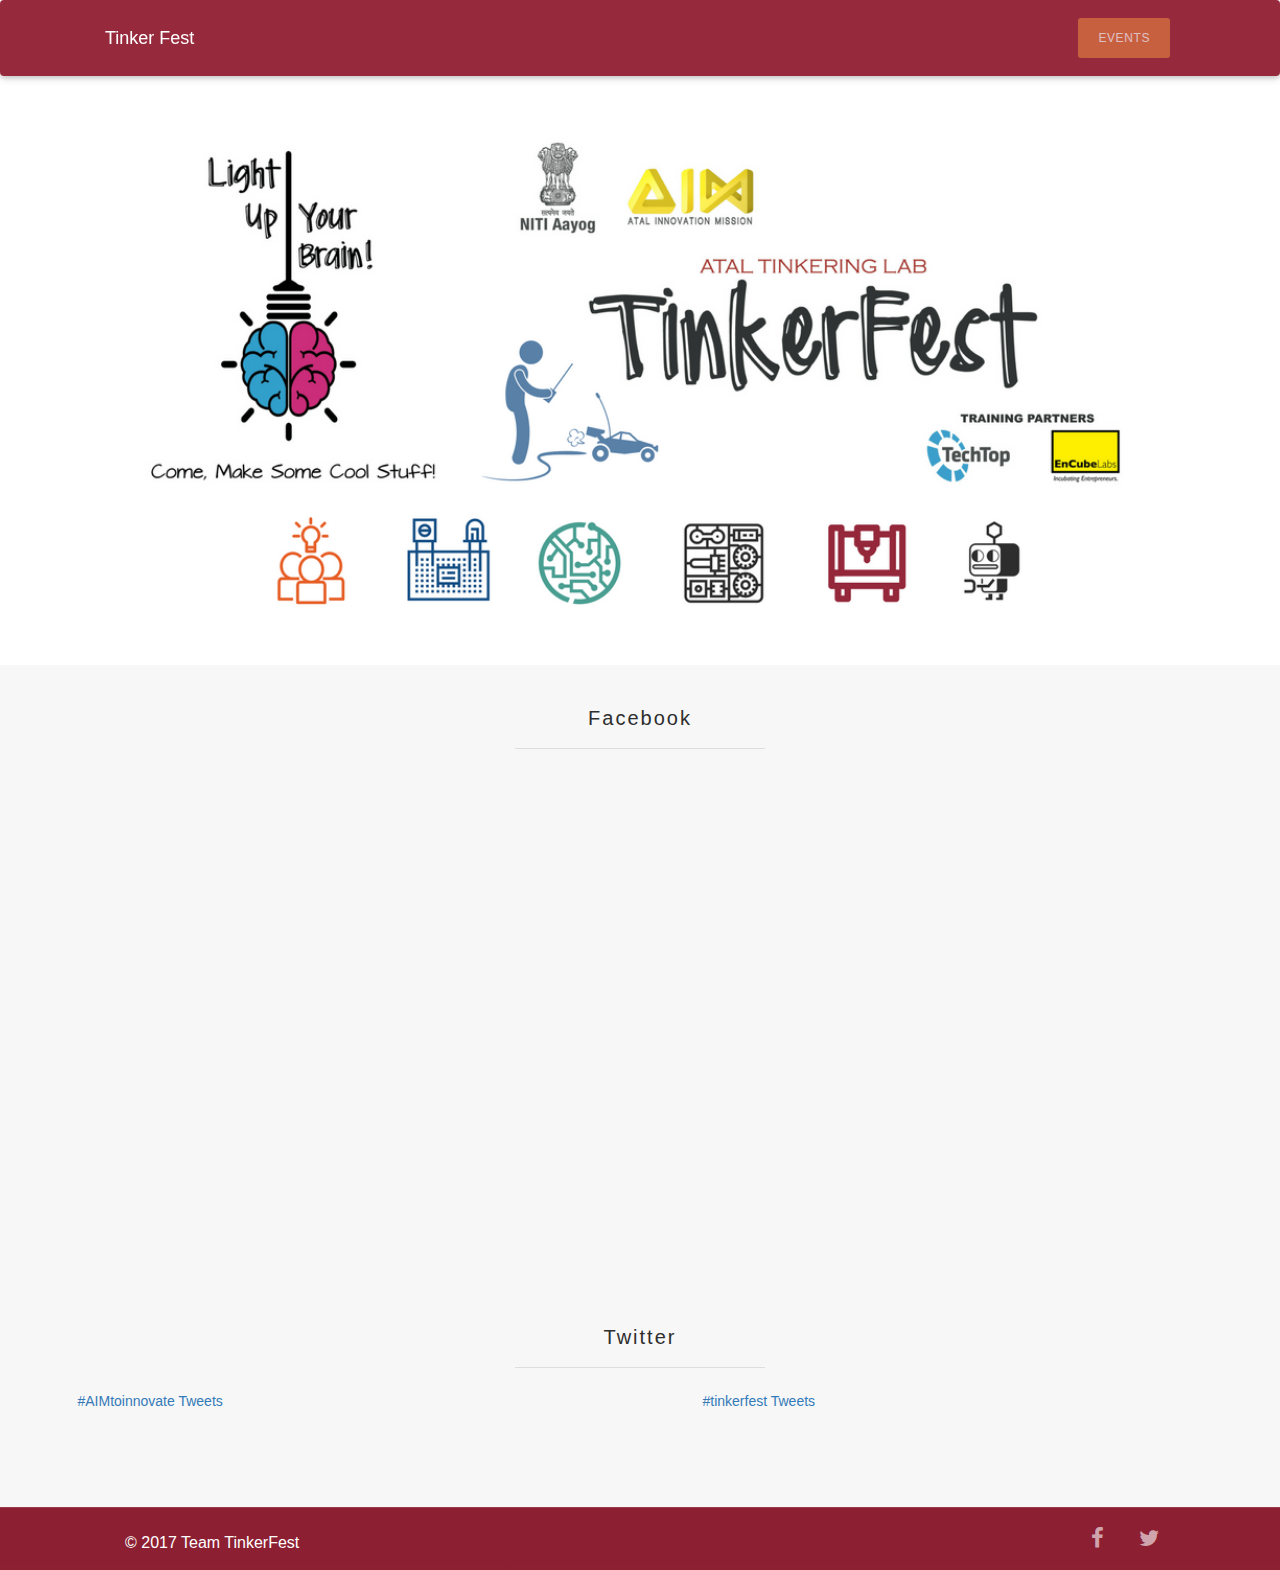
==== commit e675f2e1: "footer changes" ====
--- a/index.html
+++ b/index.html
@@ -95,7 +95,7 @@
                             </a>
                         </div>
                         <div class="footer-links w-col w-col-8 w-col-small-8">
-                        <ul class="list-inline text-center">
+                        <ul class="list-inline text-center fl-r">
                             <li>
                                 <a class="footer-link" href="https://www.facebook.com/techtopindia" target="_blank">
                                     <i class="fa fa-facebook" aria-hidden="true"></i>
